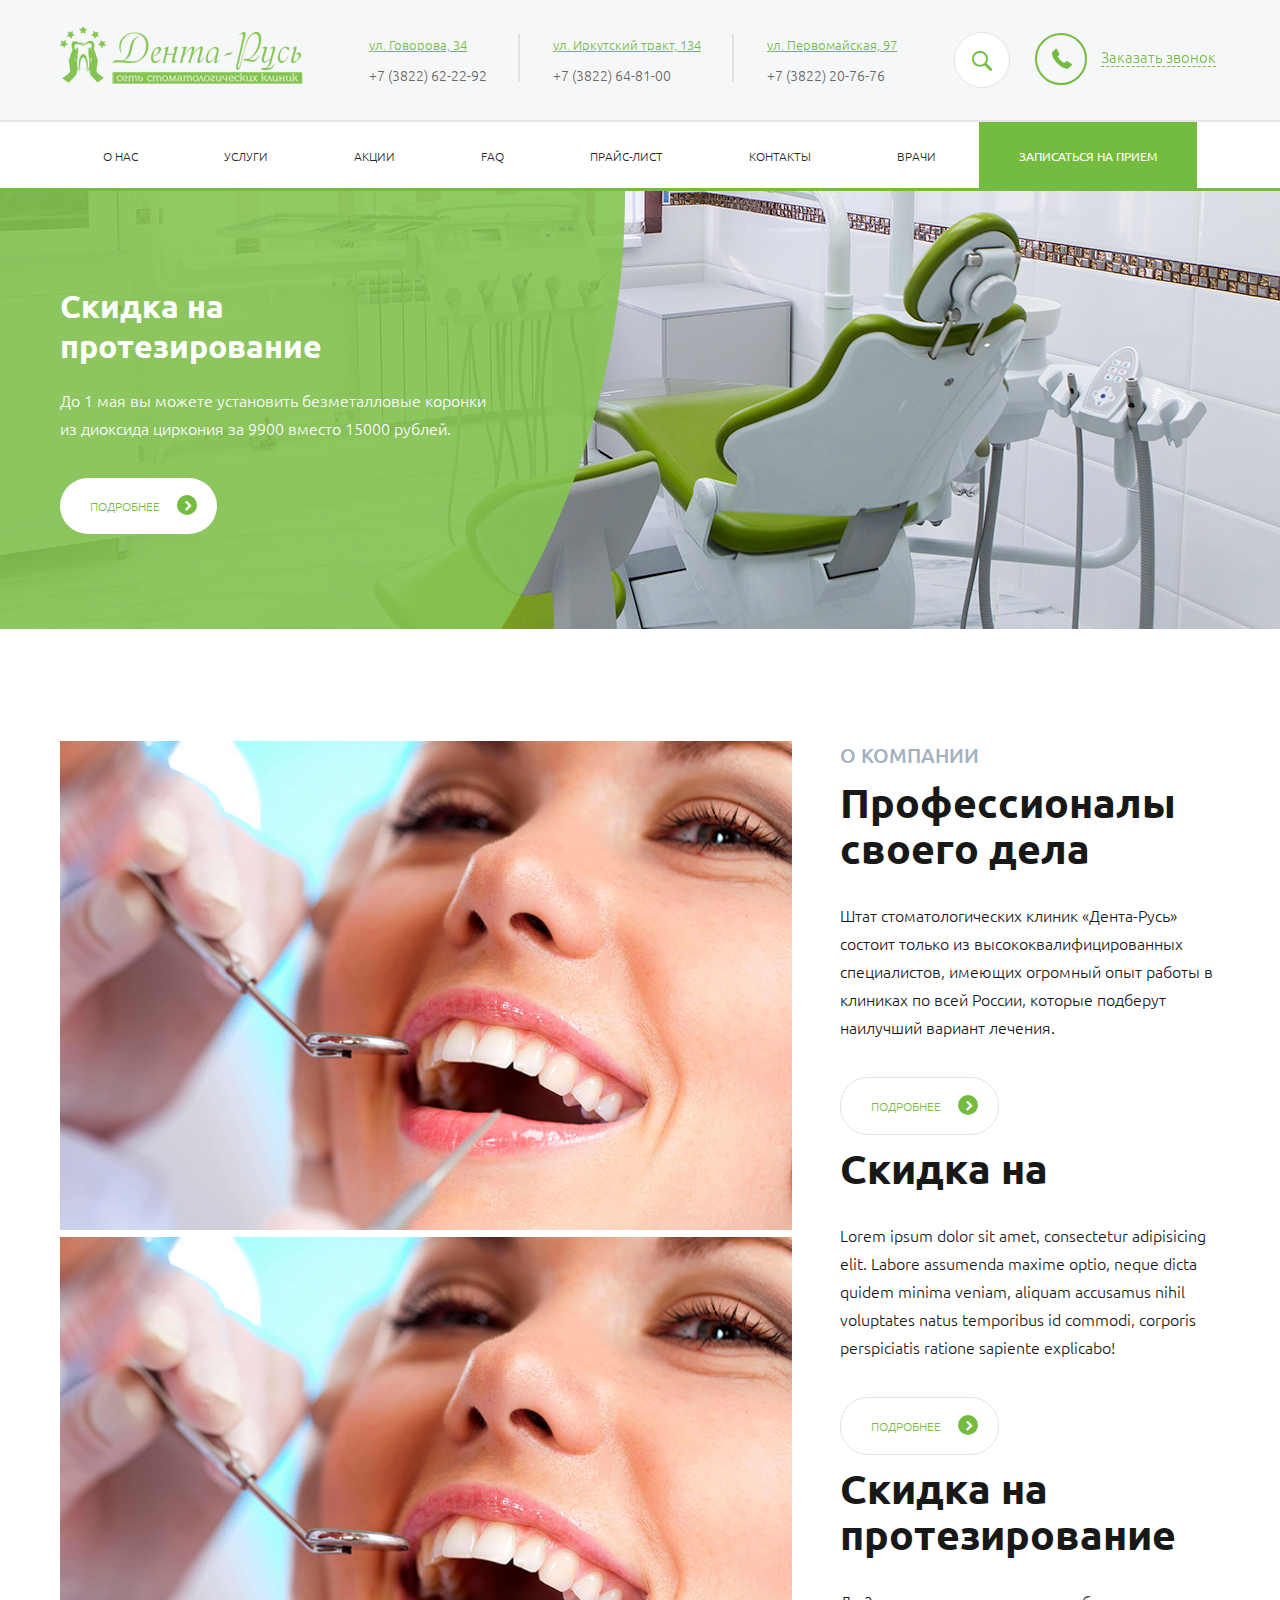
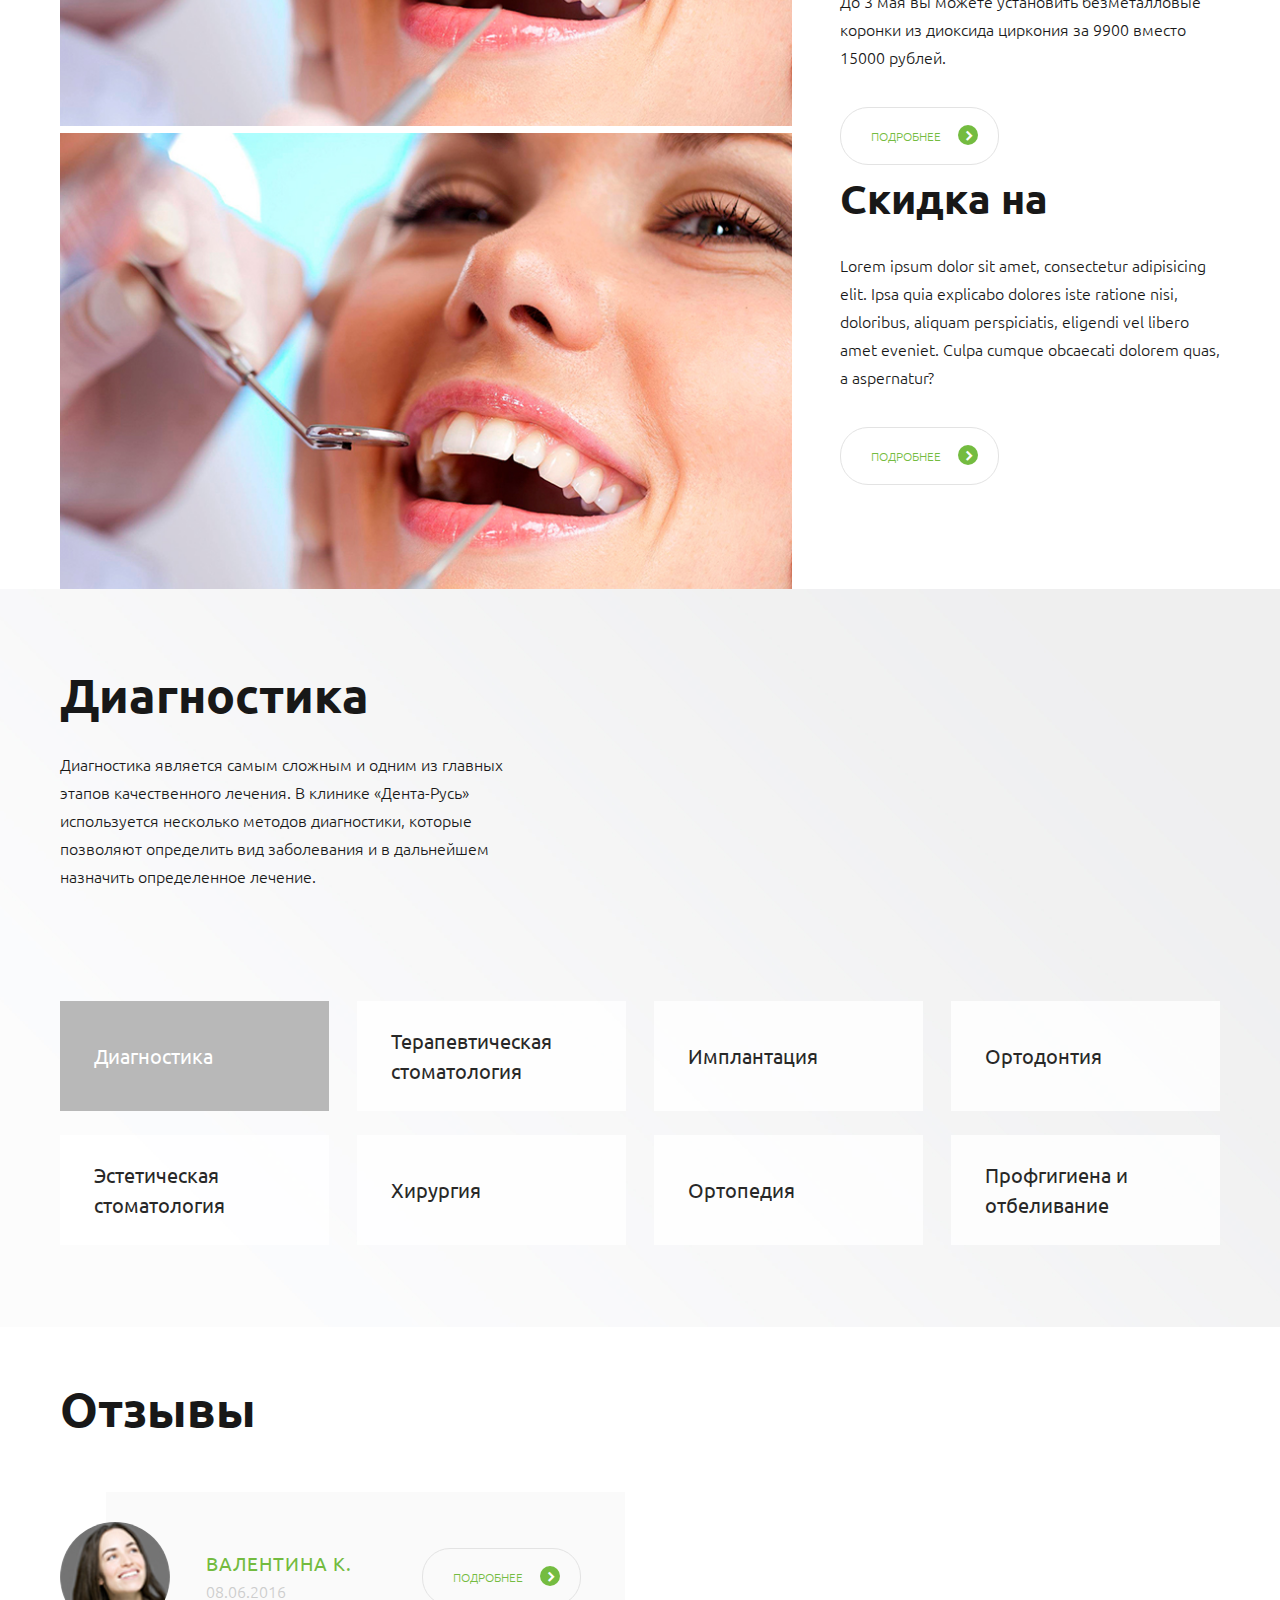
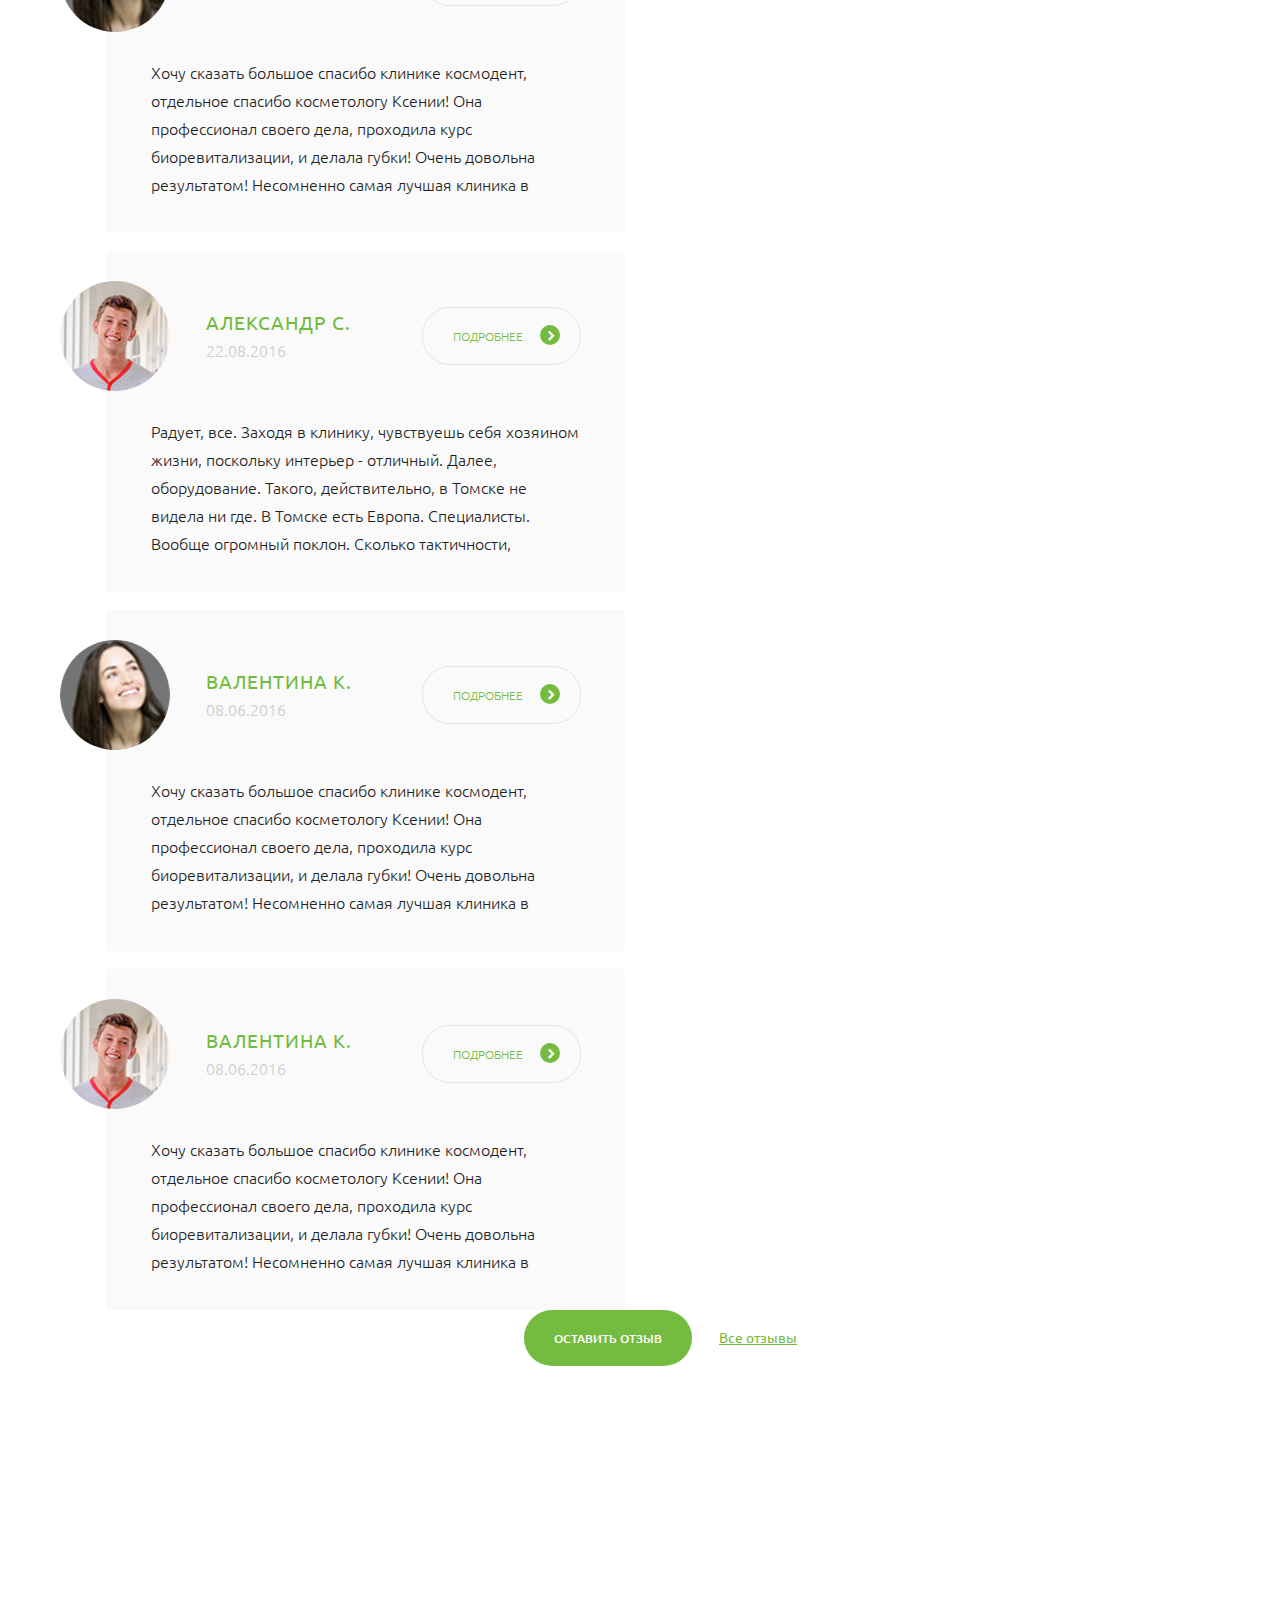
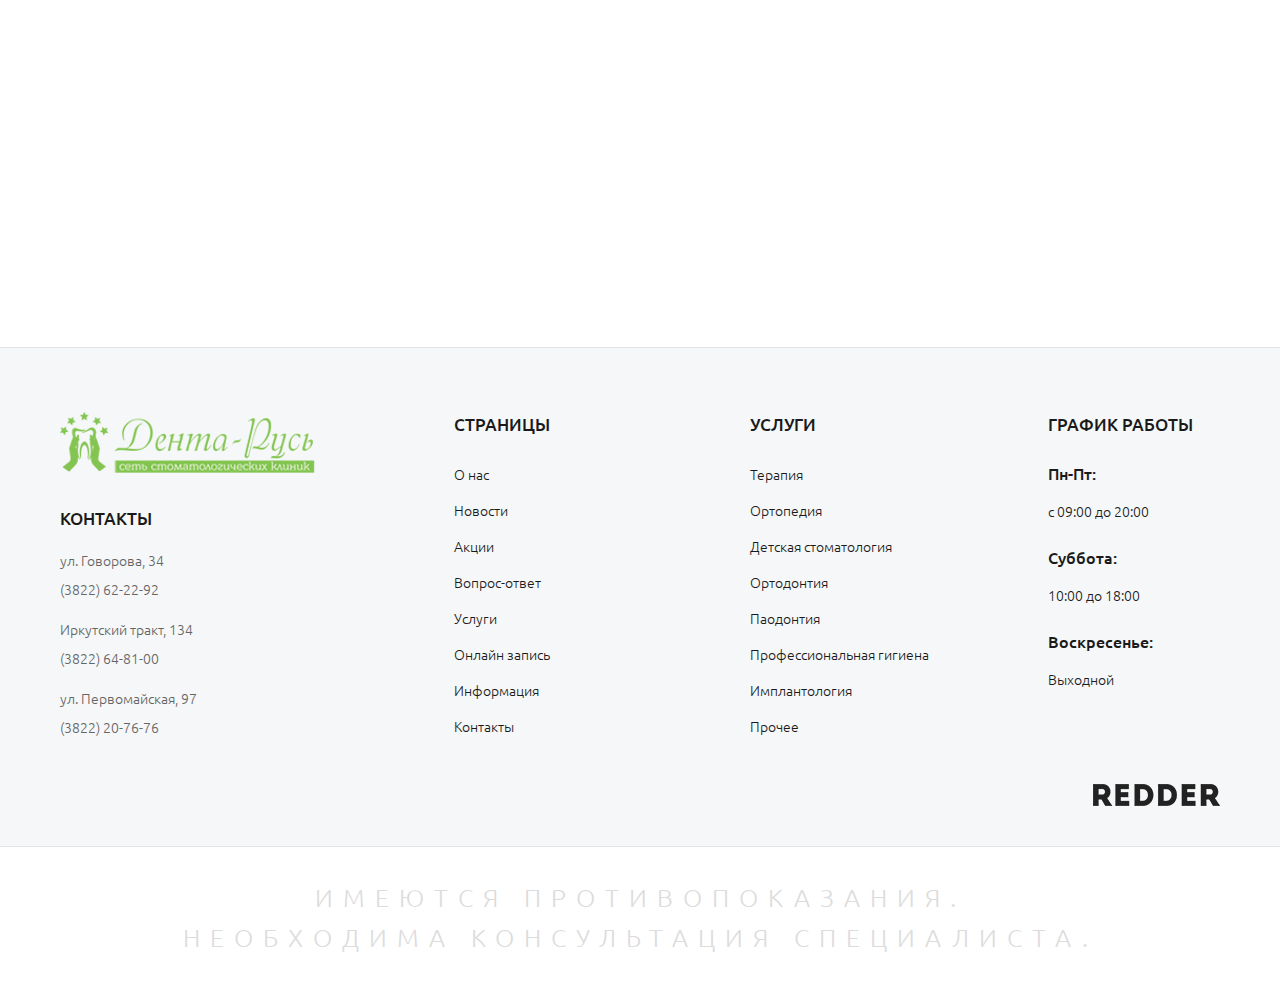
==== index.html @ 9e9bf615 "15. СРОЧНО нужно сделать на мобиле на главной услуги как на странице с услугами на мобиле. 16. В усл" ====
<!DOCTYPE html>
<html>
<head>
	<title></title>
	<meta name="keywords" content=''>
	<meta name="servicesiption" content=''>
	<meta name="format-detection" content="telephone=no">

	<meta name="format-detection" content="telephone=no">

	<meta http-equiv="Content-Type" content="text/html; charset=utf-8">
	<meta name="viewport" content="width=device-width,minimum-scale=1,maximum-scale=1">
	<link rel="stylesheet" href="css/reset.css" type="text/css">
	<link rel="stylesheet" href="css/jquery-ui.css">
	<link rel="stylesheet" href="css/jquery.fancybox.min.css" type="text/css">
	<link rel="stylesheet" href="css/slick.css" type="text/css">
	<link rel="stylesheet" href="css/KitAnimate.css" type="text/css">
	<link rel="stylesheet" href="css/layout.css" type="text/css">
	<link rel="icon" type="image/vnd.microsoft.icon" href="favicon.ico">

	<link rel="stylesheet" media="screen and (min-width: 769px) and (max-width: 1240px)" href="css/layout-tablet.css" />
	<link rel="stylesheet" media="screen and (min-width: 240px) and (max-width: 768px)" href="css/layout-mobile.css" />
	

	<meta name="viewport" content="width=device-width, initial-scale=1">

	<script type="text/javascript" src="js/jquery-3.2.1.min.js"></script>
	<script type="text/javascript" src="js/jquery.fancybox.min.js"></script>
	<script type="text/javascript" src="http://maps.google.com/maps/api/js?key=AIzaSyD6Sy5r7sWQAelSn-4mu2JtVptFkEQ03YI"></script>
	<script type="text/javascript" src="js/TweenMax.min.js"></script>
	<script type="text/javascript" src="js/slick.min.js"></script>
	<script type="text/javascript" src="js/swipe.js"></script>
	<script type="text/javascript" src="js/jquery.maskedinput.min.js"></script>
	<script type="text/javascript" src="js/jquery.validate.min.js"></script>
	<script type="text/javascript" src="js/KitProgress.js"></script>
	<script type="text/javascript" src="js/KitAnimate.js"></script>
	<script type="text/javascript" src="js/device.js"></script>
	<script type="text/javascript" src="js/KitSend.js"></script>
	<script type="text/javascript" src="js/main.js"></script>
	<script type="text/javascript" src="js/jquery-ui.js"></script>
	<script type="text/javascript" src="js/classie.js"></script>
	<script type="text/javascript" src="js/selectFx.js"></script>

</head>
<body>

<!-- 	<ul class="ps-lines">
		<li class="v" style="margin-left:-580px"></li>
		<li class="v" style="margin-left:580px"></li>
		<li class="v" ></li>
	</ul> -->
	<nav class="mobile-menu mobile" id="menu" >
		<div class="b-block clearfix">
			<h2>Меню</h2>					
			<ul class="mobile-menu-ul">
				<li>
					<a href="#">О нас</a>
					<ul class="header_dropdown_menu">
						<li><a href="#">Clinics</a></li>
						<li><a href="#">Projects Projects </a></li>
						<li><a href="#">Plans</a></li>								
					</ul>
				</li>
				<li>
					<a href="services.html">Услуги</a>						
				</li>
				<li>
					<a href="#">Акции</a>
				</li>
				<li>
					<a href="#">FAQ</a>
				</li>
				<li>
					<a href="#">Прайс-лист</a>
				</li>
				<li>
					<a href="#">Контакты</a>
				</li>
				<li>
					<a href="doctors.html">Врачи</a>
				</li>
			</ul>
			<h2>Адреса</h2>	
			<ul class="filials left">
				<li class="filial-addr left">
					<a href="#">ул. Говорова, 34</a>
					<p>+7 (3822) 62-22-92</p>									
				</li>
				<li class="filial-addr left">
					<a href="#">ул. Иркутский тракт, 134</a>
					<p>+7 (3822) 64-81-00</p>									
				</li>					
				<li class="filial-addr left">
					<a href="#">ул. Первомайская, 97</a>
					<p>+7 (3822) 20-76-76</p>									
				</li>							
			</ul>	
		</div>					
	</nav>
	<div id="panel" class="panel">
	<div class="background-block"></div>
	<div class="b b-head clearfix">
		<div class="b-wide-block clearfix">
			<div class="header">
				<div class="b-block clearfix">
					<a href="#">
						<div class="logo left"></div>
					</a>
					<ul class="filials left">
						<li class="filial-addr left">
							<a href="#">ул. Говорова, 34</a>
							<p>+7 (3822) 62-22-92</p>									
						</li>
						<li class="filial-addr left">
							<a href="#">ул. Иркутский тракт, 134</a>
							<p>+7 (3822) 64-81-00</p>									
						</li>					
						<li class="filial-addr left">
							<a href="#">ул. Первомайская, 97</a>
							<p>+7 (3822) 20-76-76</p>									
						</li>							
					</ul>	
					<div class="search">
						<div class="open right">
							<div class="icon-search right"></div>
							<form action="#" class="left">
								<input type="text" placeholder="Поиск по сайту" class="search-text left">
								<input type="submit" value="" class="search-button right">
							</form>
						</div>						
					</div>
					<div class="search-mobile">
						<a class="search-mobile-link" href="search.html"></a>
					</div>					
					<div class="callback right">
						<a data-morphing class="btn" data-src="#b-popup-3" href="javascript:;">
							<div class="callback-btn">
								<div class="icon-callback"></div>						
							</div>
							<p>Заказать звонок</p>
						</a>
					</div>
				</div>
			</div>
			<div class="main-menu">
				<div class="b-block clearfix">
					<div class="mobile-menu-button toggle-button left" ><span>Меню</span></div>
					<ul>
						<li>
							<a href="#">О нас</a>
							<ul class="header_dropdown_menu">
								<li><a href="#">Clinics</a></li>
								<li><a href="#">Projects Projects Projects</a></li>
								<li><a href="#">Plans</a></li>								
							</ul>
						</li>
						<li>
							<a href="services.html">Услуги</a>
							<ul class="header_dropdown_menu">
								<li>
									<a href="#">Услуги</a>
								</li>
								<li>
									<a href="#">Акции</a>
								</li>
								<li>
									<a href="#">FAQ</a>
								</li>
								<li>
									<a href="#">Прайс-лист</a>
								</li>
								<li>
									<a href="#">Контакты</a>
								</li>
								<li>
									<a href="#">Врачи</a>
								</li>								
							</ul>							
						</li>
						<li>
							<a href="#">Акции</a>
						</li>
						<li>
							<a href="#">FAQ</a>
						</li>
						<li>
							<a href="#">Прайс-лист</a>
						</li>
						<li>
							<a href="#">Контакты</a>
						</li>
						<li>
							<a href="doctors.html">Врачи</a>
						</li>
					</ul>
					<div class="zapis-na-priem left">
						<a data-morphing class="btn" data-src="#b-popup-2" href="javascript:;">Записаться на прием</a>
					</div>
				</div>					
			</div>							
		</div>
	</div>
	<div class="main-content clearfix">
		<div class="major-slider">
			<div class="b-wide-block">
				<div class="back-slider">
					<div class="back-slide" style="background-image: url('./i/slide-01.jpg');">
					</div>
					<div class="back-slide" style="background-image: url('./i/slide-01.jpg');">
					</div>
					<div class="back-slide" style="background-image: url('./i/slide-01.jpg');">
					</div>
					<div class="back-slide" style="background-image: url('./i/slide-01.jpg');">
					</div>					
				</div>
				<div class="green-circle"></div>
				<div class="front-slider">
					<div class="front-slider-align">
						<div class="front-slide">
							<h2>Скидка на протезирование</h2>
							<p>До 1 мая вы можете установить безметалловые коронки из диоксида циркония за 9900 вместо 15000 рублей.
							</p>
								<a class="b-btn" href="#">подробнее <div class="arrow"></div></a>
						</div>							
					</div>
					<div class="front-slider-align">
						<div class="front-slide">
							<h2>Скидка на</h2>
							<p>Lorem ipsum dolor sit amet, consectetur adipisicing elit. Labore assumenda maxime optio, neque dicta quidem minima veniam, aliquam accusamus nihil voluptates natus temporibus id commodi, corporis perspiciatis ratione sapiente explicabo!
							</p>
							<a class="b-btn" href="#">подробнее <div class="arrow"></div></a>
						</div>
					</div>
					<div class="front-slider-align">
						<div class="front-slide">
							<h2>Скидка на протезирование</h2>
							<p>До 3 мая вы можете установить безметалловые коронки из диоксида циркония за 9900 вместо 15000 рублей.
							</p>
							<a class="b-btn" href="#">подробнее <div class="arrow"></div></a>
						</div>
					</div>
					<div class="front-slider-align">
						<div class="front-slide">
							<h2>Скидка на</h2>
							<p>Lorem ipsum dolor sit amet, consectetur adipisicing elit. Ipsa quia explicabo dolores iste ratione nisi, doloribus, aliquam perspiciatis, eligendi vel libero amet eveniet. Culpa cumque obcaecati dolorem quas, a aspernatur?
							</p>
							<a class="b-btn" href="#">подробнее <div class="arrow"></div></a>
						</div>
					</div>
				</div>
				<div class="slider-btns"></div>
			</div>			
		</div>
		<div class="about-company clearfix">
			<div class="b-wide-block">
				<div class="b-block clearfix">
					<div class="about-align-cont clearfix">
						<div class="left-slider left">
							<div class="left-slide" >
								<img src="./i/about-slide-01.jpg" alt="">
							</div>
							<div class="left-slide">
								<img src="./i/about-slide-01.jpg" alt="">
							</div>
							<div class="left-slide">
								<img src="./i/about-slide-01.jpg" alt="">
							</div>
							<div class="left-slide">
								<img src="./i/about-slide-01.jpg" alt="">
							</div>
						</div>
						<div class="about-right-slider-header">о компании</div>
						<div class="right-slider left">
							<div class="about-text-slide">
								<div class="about-slide">
									<h2>Профессионалы своего дела</h2>
									<p>Штат стоматологических клиник «Дента-Русь» состоит только из высококвалифицированных специалистов, имеющих огромный опыт работы в клиниках по всей России, которые подберут наилучший вариант лечения.
									</p>
									<a class="b-btn" href="#">подробнее <div class="arrow"></div></a>
								</div>							
							</div>
							<div class="about-text-slide">
								<div class="about-slide">
									<h2>Скидка на</h2>
									<p>Lorem ipsum dolor sit amet, consectetur adipisicing elit. Labore assumenda maxime optio, neque dicta quidem minima veniam, aliquam accusamus nihil voluptates natus temporibus id commodi, corporis perspiciatis ratione sapiente explicabo!
									</p>
									<a class="b-btn" href="#">подробнее <div class="arrow"></div></a>
								</div>
							</div>
							<div class="about-text-slide">
								<div class="about-slide">
									<h2>Скидка на протезирование</h2>
									<p>До 3 мая вы можете установить безметалловые коронки из диоксида циркония за 9900 вместо 15000 рублей.
									</p>
									<a class="b-btn" href="#">подробнее <div class="arrow"></div></a>
								</div>
							</div>
							<div class="about-text-slide">
								<div class="about-slide">
									<h2>Скидка на</h2>
									<p>Lorem ipsum dolor sit amet, consectetur adipisicing elit. Ipsa quia explicabo dolores iste ratione nisi, doloribus, aliquam perspiciatis, eligendi vel libero amet eveniet. Culpa cumque obcaecati dolorem quas, a aspernatur?
									</p>
									<a class="b-btn" href="#">подробнее <div class="arrow"></div></a>
								</div>
							</div>
						</div>	
					</div>				
				</div>
			</div>
		</div>
		<div class="services clearfix">
			<div class="b-wide-block">
				<div class="b-block clearfix">
					<div class="mobile">
						<h2>Услуги</h2>
						<div class="p_services_mobile_menu" id="accordion">
							<h3  class="icon-diagnostic"><span>Диагностика</span></h3>
							<div>
								<a href="#">Лечение кариеса</a>
								<a href="#">Лечение зубов без бормашины</a>
								<a href="#">Лечение корневых каналов зубов</a>
								<a href="#">Лечение зубов под микроскопом</a>
								<a href="#">Лечение пульпита</a>
								<a href="#">Лечение десен</a>
								<a href="#">Лечение кариеса методом ICON</a>							
							</div>
							<h3  class="icon-orthopedic"><span>ортопедия</span></h3>
							<div>
								<a href="#">Лечение кариеса</a>
								<a href="#">Лечение зубов без бормашины</a>
								<a href="#">Лечение корневых каналов зубов</a>
								<a href="#">Лечение зубов под микроскопом</a>
								<a href="#">Лечение пульпита</a>
								<a href="#">Лечение десен</a>
								<a href="#">Лечение кариеса методом ICON</a>							
							</div>						
							<h3  class="icon-orthodontic"><span>Ортодонтия</span></h3>
							<div>
								<a href="#">Лечение кариеса</a>
								<a href="#">Лечение зубов без бормашины</a>
								<a href="#">Лечение корневых каналов зубов</a>
								<a href="#">Лечение зубов под микроскопом</a>
								<a href="#">Лечение пульпита</a>
								<a href="#">Лечение десен</a>
								<a href="#">Лечение кариеса методом ICON</a>							
							</div>						
							<h3  class="icon-profgigiena"><span>Профгигиена и отбеливание</span></h3>
							<div>
								<a href="#">Лечение кариеса</a>
								<a href="#">Лечение зубов без бормашины</a>
								<a href="#">Лечение корневых каналов зубов</a>
								<a href="#">Лечение зубов под микроскопом</a>
								<a href="#">Лечение пульпита</a>
								<a href="#">Лечение десен</a>
								<a href="#">Лечение кариеса методом ICON</a>							
							</div>						
							<h3  class="icon-terapevt"><span>Терапевтическая стоматология</span></h3>
							<div>
								<a href="#">Лечение кариеса</a>
								<a href="#">Лечение зубов без бормашины</a>
								<a href="#">Лечение корневых каналов зубов</a>
								<a href="#">Лечение зубов под микроскопом</a>
								<a href="#">Лечение пульпита</a>
								<a href="#">Лечение десен</a>
								<a href="#">Лечение кариеса методом ICON</a>							
							</div>						
							<h3  class="icon-estetic"><span>Эстетическая стоматология</span></h3>
							<div>
								<a href="#">Лечение кариеса</a>
								<a href="#">Лечение зубов без бормашины</a>
								<a href="#">Лечение корневых каналов зубов</a>
								<a href="#">Лечение зубов под микроскопом</a>
								<a href="#">Лечение пульпита</a>
								<a href="#">Лечение десен</a>
								<a href="#">Лечение кариеса методом ICON</a>							
							</div>						
							<h3  class="icon-surgery"><span>хирургия и имплантация</span></h3>
							<div>
								<a href="#">Лечение кариеса</a>
								<a href="#">Лечение зубов без бормашины</a>
								<a href="#">Лечение корневых каналов зубов</a>
								<a href="#">Лечение зубов под микроскопом</a>
								<a href="#">Лечение пульпита</a>
								<a href="#">Лечение десен</a>
								<a href="#">Лечение кариеса методом ICON</a>							
							</div>						
							<h3  class="icon-childrens"><span>детская стоматология</span></h3>
							<div>
								<a href="#">Лечение кариеса</a>
								<a href="#">Лечение зубов без бормашины</a>
								<a href="#">Лечение корневых каналов зубов</a>
								<a href="#">Лечение зубов под микроскопом</a>
								<a href="#">Лечение пульпита</a>
								<a href="#">Лечение десен</a>
								<a href="#">Лечение кариеса методом ICON</a>							
							</div>						
						</div>							
					</div>				
					<div class="services-texts notmobile">
						<div data-id="1" class="services-text-container show">
							<div class="services-text">
								<h3>Диагностика</h3>
								<p>Диагностика является самым сложным и одним из главных этапов качественного лечения. В клинике «Дента-Русь» используется несколько методов диагностики, которые позволяют определить вид заболевания и в дальнейшем назначить определенное лечение.</p>
							</div>
						</div>
						<div data-id="2" class="services-text-container">
							<div class="services-text">
								<h3>Терапевт</h3>
								<p>ся несколько методов диаг</p>
							</div>
						</div>
						<div data-id="3" class="services-text-container">
							<div class="services-text">
								<h3>Импланта</h3>
								<p></p>
							</div>
						</div>
						<div data-id="4" class="services-text-container">
							<div class="services-text">
								<h3>Ортодонт</h3>
								<p></p>
							</div>
						</div>
						<div data-id="5" class="services-text-container">
							<div class="services-text">
								<h3>Эстетиче</h3>
								<p></p>
							</div>
						</div>
						<div data-id="6" class="services-text-container">
							<div class="services-text">
								<h3>Хирургия</h3>
								<p></p>
							</div>
						</div>
						<div data-id="7" class="services-text-container">
							<div class="services-text">
								<h3>Ортопеди</h3>
								<p></p>
							</div>
						</div>
						<div data-id="8" class="services-text-container">
							<div class="services-text">
								<h3>Профгиги</h3>
								<p></p>
							</div>
						</div>
					</div>
					<div class="services-images notmobile">
						<div  data-id="1" class="services-image img_diagnostika show">
						</div>
						<div  data-id="2" class="services-image img_terapevt-stom">
						</div>
						<div  data-id="3" class="services-image img_implantation">
						</div>
						<div  data-id="4" class="services-image img_ortodontiya">
						</div>
						<div  data-id="5" class="services-image img_estetic-stom">
						</div>
						<div  data-id="6" class="services-image img_hirurgiya">
						</div>
						<div  data-id="7" class="services-image img_ortopedia">
						</div>
						<div  data-id="8" class="services-image img_gigiena">
						</div>
					</div>
					<div id="services_menu" class="services-menu notmobile">
						<ul >
							<li><button data-id="1" class="active">Диагностика</button></li>
							<li><button  data-id="2">Терапевтическая стоматология</button></li>
							<li><button  data-id="3">Имплантация</button></li>
							<li><button  data-id="4">Ортодонтия</button></li>
							<li><button  data-id="5">Эстетическая стоматология</button></li>
							<li><button  data-id="6">Хирургия</button></li>
							<li><button  data-id="7">Ортопедия</button></li>
							<li><button  data-id="8">Профгигиена и отбеливание</button></li>
						</ul>
					</div>
				</div>
			</div>
		</div>
		<div class="reviews clearfix">
			<div class="b-wide-block">
				<div class="b-block">
					<div class="reviews-header">
						<h4>Отзывы</h4>
					</div>
					<div class="review-slide-block">
						<div class="review-single left">
							<div class="review-single-head">
								<div class="review-single-phot left" style="background-image: url('./i/review-phot-01.jpg');"></div>
								<div class="review-single-name">
									<h5>Валентина К.</h5>
									<p>08.06.2016</p>
								</div>
								<div class="review-btn notmobile"><a class="b-btn" data-fancybox data-src="#review-single-popup-1" href="javascript:;">подробнее <div class="arrow"></div></a></div>
							</div>
							<div class="review-single-text clear">
								<p>Хочу сказать большое спасибо клинике космодент, отдельное спасибо косметологу Ксении! Она профессионал своего дела, проходила курс биоревитализации, и делала губки! Очень довольна результатом! Несомненно самая лучшая клиника в Томске, теперь я ваш постоянный клиент!Хочу сказать большое спасибо клинике космодент, отдельное спасибо косметологу Ксении! Она профессионал своего дела, проходила курс биоревитализации, и делала губки! Очень довольна результатом! Несомненно самая лучшая клиника в Томске, теперь я ваш постоянный клиент!</p>
								<div class="mobile"><a class="review-more-mobile" data-fancybox data-src="#review-single-popup-1" href="javascript:;">Подробнее...</a></div>								
							</div>
							<div class="review-single-full " style="display: none;" id="review-single-popup-1">
								<div class="review-single-head">
									<div class="review-single-phot left" style="background-image: url('./i/review-phot-01.jpg');"></div>
									<div class="review-single-name left">
										<h5>Валентина К.</h5>
										<p>08.06.2016</p>
									</div>
								</div>
								<div class="review-single-text clear">
									<p>Хочу сказать большое спасибо клинике космодент, отдельное спасибо косметологу Ксении! Она профессионал своего дела, проходила курс биоревитализации, и делала губки! Очень довольна результатом! Несомненно самая лучшая клиника в Томске, теперь я ваш постоянный клиент!Хочу сказать большое спасибо клинике космодент, отдельное спасибо косметологу Ксении! Она профессионал своего дела, проходила курс биоревитализации, и делала губки! Очень довольна результатом! Несомненно самая лучшая клиника в Томске, теперь я ваш постоянный клиент!Хочу сказать большое спасибо клинике космодент, отдельное спасибо косметологу Ксении! Она профессионал своего дела, проходила курс биоревитализации, и делала губки! Очень довольна результатом! Несомненно самая лучшая клиника в Томске, теперь я ваш постоянный клиент!</p>
								</div>
							</div>							
						</div>
						<div class="review-single left">
							<div class="review-single-head">
								<div class="review-single-phot left" style="background-image: url('./i/review-phot-02.jpg');"></div>
								<div class="review-single-name">
									<h5>александр с.</h5>
									<p>22.08.2016</p>
								</div>
								<div class="review-btn notmobile"><a class="b-btn" data-fancybox data-src="#review-single-popup-2" href="javascript:;">подробнее <div class="arrow"></div></a></div>
							</div>
							<div class="review-single-text clear">
								<p>Радует, все. Заходя в клинику, чувствуешь себя хозяином жизни, поскольку интерьер - отличный. Далее, оборудование. Такого, действительно, в Томске не видела ни где. В Томске есть Европа. Специалисты. Вообще огромный поклон. Сколько тактичности, вежливости и терпения. </p>
								<div class="mobile"><a class="review-more-mobile" data-fancybox data-src="#review-single-popup-2" href="javascript:;">Подробнее...</a></div>
							</div>
							<div class="review-single-full " style="display: none;" id="review-single-popup-2">
								<div class="review-single-head">
									<div class="review-single-phot left" style="background-image: url('./i/review-phot-02.jpg');"></div>
									<div class="review-single-name left">
										<h5>александр К.</h5>
										<p>22.08.2016</p>
									</div>
								</div>
								<div class="review-single-text clear">
									<p>Радует, все. Заходя в клинику, чувствуешь себя хозяином жизни, поскольку интерьер - отличный. Далее, оборудование. Такого, действительно, в Томске не видела ни где. В Томске есть Европа. Специалисты. Вообще огромный поклон. Сколько тактичности, вежливости и терпения.Радует, все. Заходя в клинику, чувствуешь себя хозяином жизни, поскольку интерьер - отличный. Далее, оборудование. Такого, действительно, в Томске не видела ни где. В Томске есть Европа. Специалисты. Вообще огромный поклон. Сколько тактичности, вежливости и терпения.</p>
								</div>
							</div>								
						</div>
						<div class="review-single left">
							<div class="review-single-head">
								<div class="review-single-phot left" style="background-image: url('./i/review-phot-01.jpg');"></div>
								<div class="review-single-name">
									<h5>Валентина К.</h5>
									<p>08.06.2016</p>
								</div>
								<div class="review-btn notmobile"><a class="b-btn" data-fancybox data-src="#review-single-popup-3" href="javascript:;">подробнее <div class="arrow"></div></a></div>
							</div>
							<div class="review-single-text clear">
								<p>Хочу сказать большое спасибо клинике космодент, отдельное спасибо косметологу Ксении! Она профессионал своего дела, проходила курс биоревитализации, и делала губки! Очень довольна результатом! Несомненно самая лучшая клиника в Томске, теперь я ваш постоянный клиент!</p>
								<div class="mobile"><a class="review-more-mobile" data-fancybox data-src="#review-single-popup-3" href="javascript:;">Подробнее...</a></div>
							</div>
							<div class="review-single-full " style="display: none;" id="review-single-popup-3">
								<div class="review-single-head">
									<div class="review-single-phot left" style="background-image: url('./i/review-phot-01.jpg');"></div>
									<div class="review-single-name left">
										<h5>Валентина К.</h5>
										<p>08.06.2016</p>
									</div>
								</div>
								<div class="review-single-text clear">
									<p>Хочу сказать большое спасибо клинике космодент, отдельное спасибо косметологу Ксении! Она профессионал своего дела, проходила курс биоревитализации, и делала губки! Очень довольна результатом! Несомненно самая лучшая клиника в Томске, теперь я ваш постоянный клиент!Хочу сказать большое спасибо клинике космодент, отдельное спасибо косметологу Ксении! Она профессионал своего дела, проходила курс биоревитализации, и делала губки! Очень довольна результатом! Несомненно самая лучшая клиника в Томске, теперь я ваш постоянный клиент!Хочу сказать большое спасибо клинике космодент, отдельное спасибо косметологу Ксении! Она профессионал своего дела, проходила курс биоревитализации, и делала губки! Очень довольна результатом! Несомненно самая лучшая клиника в Томске, теперь я ваш постоянный клиент!</p>
								</div>
							</div>								
						</div>
						<div class="review-single left">
							<div class="review-single-head">
								<div class="review-single-phot left" style="background-image: url('./i/review-phot-02.jpg');"></div>
								<div class="review-single-name">
									<h5>Валентина К.</h5>
									<p>08.06.2016</p>
								</div>
								<div class="review-btn notmobile"><a class="b-btn" data-fancybox data-src="#review-single-popup-4" href="javascript:;">подробнее <div class="arrow"></div></a></div>
							</div>
							<div class="review-single-text clear">
								<p>Хочу сказать большое спасибо клинике космодент, отдельное спасибо косметологу Ксении! Она профессионал своего дела, проходила курс биоревитализации, и делала губки! Очень довольна результатом! Несомненно самая лучшая клиника в Томске, теперь я ваш постоянный клиент!</p>
								<div class="mobile"><a class="review-more-mobile" data-fancybox data-src="#review-single-popup-4" href="javascript:;">Подробнее...</a></div>
							</div>
							<div class="review-single-full " style="display: none;" id="review-single-popup-4">
								<div class="review-single-head">
									<div class="review-single-phot left" style="background-image: url('./i/review-phot-01.jpg');"></div>
									<div class="review-single-name left">
										<h5>Валентина dК.</h5>
										<p>08.06.2016</p>
									</div>
								</div>
								<div class="review-single-text clear">
									<p>Хочу сказать большое спасибо клинике космодент, отдельное спасибо косметологу Ксении! Она профессионал своего дела, проходила курс биоревитализации, и делала губки! Очень довольна результатом! Несомненно самая лучшая клиника в Томске, теперь я ваш постоянный клиент!Хочу сказать большое спасибо клинике космодент, отдельное спасибо косметологу Ксении! Она профессионал своего дела, проходила курс биоревитализации, и делала губки! Очень довольна результатом! Несомненно самая лучшая клиника в Томске, теперь я ваш постоянный клиент!Хочу сказать большое спасибо клинике космодент, отдельное спасибо косметологу Ксении! Она профессионал своего дела, проходила курс биоревитализации, и делала губки! Очень довольна результатом! Несомненно самая лучшая клиника в Томске, теперь я ваш постоянный клиент!</p>
								</div>
							</div>								
						</div>												
					</div>
					<div class="review-more">
						<div class="review-more-cont">
							<div class="review-reply">
								<a href="#" class="b-btn">оставить отзыв</a>
							</div>
							<div class="review-all">
								<a href="#">Все отзывы</a>
							</div>
						</div>
					</div>
				</div>
			</div>
		</div>
		<div class="map clearfix">
			<div class="b-wide-block">
				<div class="map-block" id="map_canvas"></div>
				<div class="map-cont gov hide">
					<div class="map-cont-head">
						<H5>Дента-Русь</H5>
						<p>на Говорова</p>
					</div>
					<div class="map-cont-body">
						<div class="map-cont-addr left">
							<h5>Контакты</h5>
							<ul>
								<li>
									<p>Томск, ул. Говорова, 34</p>
								</li>
								<li>
									<p>(3822) 62-22-92</p>
								</li>
								<li>
									<p>info-gov@dentarus.ru</p>
								</li>
							</ul>
						</div>
						<div class="map-cont-shedule notmobile left">
							<ul>
								<h5>График работы</h5>
								<li>
									<h6>Пн-Пт:</h6>
									<p>с 09:00 до 20:00</p>
								</li>
								<li>
									<h6>Суббота:</h6>
									<p>10:00 до 18:00</p>
								</li>
								<li>
									<h6>Воскресенье:</h6>
									<p>Выходной</p>
								</li>
							</ul>
						</div>
					</div>

					<div href="#" class="map-cont-close"></div>
				</div>
				<div class="map-cont irk hide">
					<div class="map-cont-head">
						<H5>Дента-Русь</H5>
						<p>на Иркутском</p>
					</div>
					<div class="map-cont-body">
						<div class="map-cont-addr left">
							<h5>Контакты</h5>
							<ul>
								<li>
									<p>Томск, Иркутский тракт, 134</p>
								</li>
								<li>
									<p>(3822) 64-81-00</p>
								</li>
								<li>
									<p>info-gov@dentarus.ru</p>
								</li>
							</ul>
						</div>
						<div class="map-cont-shedule notmobile left">
							<ul>
								<h5>График работы</h5>
								<li>
									<h6>Пн-Пт:</h6>
									<p>с 09:00 до 20:00</p>
								</li>
								<li>
									<h6>Суббота:</h6>
									<p>10:00 до 18:00</p>
								</li>
								<li>
									<h6>Воскресенье:</h6>
									<p>Выходной</p>
								</li>
							</ul>
						</div>
					</div>
					
					<div href="#" class="map-cont-close"></div>
				</div>
				<div class="map-cont  perv hide">
					<div class="map-cont-head">
						<H5>Дента-Русь</H5>
						<p>на Первомайской</p>
					</div>
					<div class="map-cont-body">
						<div class="map-cont-addr left">
							<h5>Контакты</h5>
							<ul>
								<li>
									<p>Томск, ул. Первомайская, 97</p>
								</li>
								<li>
									<p>(3822) 20-76-76</p>
								</li>
								<li>
									<p>info-gov@dentarus.ru</p>
								</li>
							</ul>
						</div>
						<div class="map-cont-shedule notmobile left">
							<ul>
								<h5>График работы</h5>
								<li>
									<h6>Пн-Пт:</h6>
									<p>с 09:00 до 20:00</p>
								</li>
								<li>
									<h6>Суббота:</h6>
									<p>10:00 до 18:00</p>
								</li>
								<li>
									<h6>Воскресенье:</h6>
									<p>Выходной</p>
								</li>
							</ul>
						</div>
					</div>
					
					<div href="#" class="map-cont-close"></div>
				</div>								
			</div>
		</div>
	</div>
	<div class="b footer clearfix">
		<div class="footer-cont">
			<div class="b-wide-block">
				<div class="b-block clearfix">
					<div class="footer-columns clearfix">
						<div class="footer-logconts left">
							<div class="footer-logo">
								<a href="#">
									<div class="footer-logo-img left"></div>
								</a>
							</div>
							<div class="footer-contacts">
								<h4>Контакты</h4>
								<ul>
									<li>
										<p>ул. Говорова, 34</p>
										<p>(3822) 62-22-92</p>
									</li>
									<li>
										<p>Иркутский тракт, 134</p>
										<p>(3822) 64-81-00</p>
									</li>
									<li>
										<p>ул. Первомайская, 97</p>
										<p>(3822) 20-76-76</p>
									</li>
								</ul>
							</div>
						</div>
						<div class="footer-pages left">
							<h4>Страницы</h4>
							<ul>
								<li><a href="">О нас</a></li>
								<li><a href="">Новости</a></li>
								<li><a href="">Акции</a></li>
								<li><a href="">Вопрос-ответ</a></li>
								<li><a href="">Услуги</a></li>
								<li><a href="">Онлайн запись</a></li>
								<li><a href="">Информация</a></li>
								<li><a href="">Контакты</a></li>
							</ul>
						</div>
						<div class="footer-services left">
							<h4>Услуги</h4>
							<ul>
								<li><a href="">Терапия</a></li>
								<li><a href="">Ортопедия</a></li>
								<li><a href="">Детская стоматология</a></li>
								<li><a href="">Ортодонтия</a></li>
								<li><a href="">Паодонтия</a></li>
								<li><a href="">Профессиональная гигиена</a></li>
								<li><a href="">Имплантология</a></li>
								<li><a href="">Прочее</a></li>
							</ul>
						</div>
						<div class="footer-shedule left">
							<ul>
								<h4>График работы</h4>
								<li>
									<h6>Пн-Пт:</h6>
									<p>с 09:00 до 20:00</p>
								</li>
								<li>
									<h6>Суббота:</h6>
									<p>10:00 до 18:00</p>
								</li>
								<li>
									<h6>Воскресенье:</h6>
									<p>Выходной</p>
								</li>
							</ul>
						</div>						
					</div>
					<div class="footer-copyright">
						<a href="#"></a>
					</div>
				</div>
			</div>
		</div>
		<div class="b-wide-block">
			<div class="footer-sub">
				<p>Имеются противопоказания.<br>Необходима консультация специалиста.</p>
			</div>
		</div>
	</div>
	</div>

	<script type="application/javascript" src="js/fastclick.js"></script>
	<script type="application/javascript" src="js/slideout.js"></script>





<!--	<div class="b b-1">
		<div class="b-block">
			<div class="b-logo-cont left">
				<div class="b-logo-text left blue">ФРАНШИЗА "ELECTROFROG"<br/>ОТ КРУПНЕЙШЕГО ЗАВОДА ЗАО "ЛИТМАШДЕТАЛЬ"</div>
			</div>
			<div class="b-date-cont right">
				<h2 class="blue">8 (800) 555 15 24</h2>
				<p class="right"><a href="#" class="b-get-callback b-orange-butt fancy" data-block='#b-popup-1'>Заказать звонок</a></p>
			</div>
		</div>
	</div>-->
	<div class="b b-2">
		<div class="b-block">
			
		</div>
	</div>
	<div class="b b-3">
		<div class="b-block">
			
		</div>
	</div>
	<div class="b b-4">
		<div class="b-block">
			
		</div>
	</div>
	<div class="b b-5">
		<div class="b-block">
			
		</div>
	</div>
	<div class="b b-6">
		<div class="b-block">
			
		</div>
	</div>
	<div class="b b-7">
		<div class="b-block">
			
		</div>
	</div>
	<div class="b b-8">
		<div class="b-block">
			
		</div>
	</div>
	<div class="b b-9">
		<div class="b-block">
			
		</div>
	</div>
	<div style="display:none;">
		<a href="#b-popup-error" class="b-error-link fancy" style="display:none;"></a>
		<div class="b-popup" id="b-popup-1">
			<h3>Оставьте заявку</h3>
			<h4>и наши специалисты<br>свяжутся с Вами в ближайшее время</h4>
			<form action="kitsend.php" method="POST" id="b-form-1" data-block="#b-popup-2">
				<div class="b-popup-form">
					<label for="name">Введите Ваше имя</label>
					<input type="text" id="name" name="name" required/>
					<label for="tel">Введите Ваш номер телефона</label>
					<input type="text" id="tel" name="phone" required/>
					<label for="tel">Введите Ваш E-mail</label>
					<input type="text" id="tel" name="email" required/>
					<input type="hidden" name="subject" value="Заказ"/>
					<input type="submit" class="ajax b-orange-butt" value="Заказать">
					<a href="#b-popup-success" class="b-thanks-link fancy" style="display:none;"></a>
				</div>
			</form>
		</div>
		<div class="b-popup b-block" id="b-popup-2">
			<h3>Запись на приём</h3>
			<form action="kitsend.php" data-afterAjax="myFunc" method="POST" id="b-form-2">
				<div class="left">
					<div class="name">
						<label for="name-2">УКАЖИТЕ ВАШЕ ФИО *</label><br>
						<input type="text" id="name-2" name="name" placeholder="Иван Иванович Иванов" required>
					</div>
					<div class="phone">
						<label for="tel-2">УКАЖИТЕ ВАШ ТЕЛЕФОН *</label><br>
						<input type="text" id="tel-2" name="phone" placeholder="+7 (___) ___-__-__" required>
					</div>
					<div class="textblock">
						<label for="sim">ЖАЛОБЫ И СИМПТОМЫ</label>
						<textarea placeholder="Сильная боль, опухла щека." id="sim" name="simptom"></textarea>
					</div>
				</div>
				<div class="right">
					<section>
						<label for="clin">ВЫБЕРИТЕ КЛИНИКУ *</label><br>
						<select class="hospital cs-select cs-skin-slide" name="clin" id="clin">
							<option>ул. Говорова, 34</option>
							<option>ул. Иркутский тракт, 134</option>
							<option>ул. Первомайская, 97</option>
						</select>
					</section>
					<div class="date-inp">
						<label for="date">ВЫБЕРИТЕ ЖЕЛАЕМУЮ ДАТУ</label><br>
						<div class="date-icon"></div>
						<input type="text" name="date" id="date">
						<div class="date-div"></div>
						<div class="div-cal"></div>
					</div>
					<section class="time-section">
						<label for="time">ВЫБЕРИТЕ ЖЕЛАЕМОЕ ВРЕМЯ</label><br>
						<select class="time cs-select cs-skin-slide" name="time" id="time">
							<option value="9:00">9:00</option>
							<option value="13:00">13:00</option>
							<option value="17:00">17:00</option>
							<option value="10:00">10:00</option>
							<option value="14:00">14:00</option>
							<option value="18:00">18:00</option>
							<option value="11:00">11:00</option>
							<option value="15:00">15:00</option>
							<option value="19:00">19:00</option>
							<option value="12:00">12:00</option>
							<option value="16:00">16:00</option>
						</select>
					</section>
					<a href="#b-popup-success" class="b-thanks-link fancy" style="display:none;"></a>
					<button type="submit" class="ajax">записаться</button>
				</div>
			</form>
		</div>
		<div class="b-popup b-block" id="b-popup-3">
			<h3>Заказать звонок</h3>
			<form action="kitsend.php" data-afterAjax="myFunc" method="POST" id="b-form-3">
				<div class="left">
					<div class="name">
						<label for="name-3">УКАЖИТЕ ВАШЕ ФИО *</label><br>
						<input type="text" id="name-3" name="name" placeholder="Иван Иванович Иванов" required>
					</div>
					<div class="phone">
						<label for="tel-3">УКАЖИТЕ ВАШ ТЕЛЕФОН *</label><br>
						<input type="text" id="tel-3" name="phone" placeholder="+7(999)333-22-11" required>
					</div>
				</div>
				<a href="#b-popup-success" class="b-thanks-link fancy" style="display:none;"></a>
				<button type="submit" class="ajax">записаться</button>
			</form>
		</div>
		<div class="b-thanks b-block" id="b-popup-success">
			<h3>Спасибо!</h3>
			<h4>Ваша заявка успешно отправлена.<br/>Наш менеджер свяжется с Вами в течение часа.</h4>
			<input type="submit" class="b-orange-butt" onclick="$.fancybox.close(); return false;" value="Закрыть">
		</div>
		<div class="b-thanks b-block" id="b-popup-error">
			<h3>Ошибка отправки!</h3>
			<h4>Приносим свои извинения. Пожалуйста, попробуйте отправить Вашу заявку позже.</h4>
			<input type="submit" class="b-orange-butt" onclick="$.fancybox.close(); return false;" value="Закрыть">
		</div>
	</div>
</body>
</html>
---- css/KitAnimate.css ----
.fadeRight,
.fadeLeft,
.fadeIn,
.fadeDown{
	-webkit-transition: all 800ms ease-out;
	   -moz-transition: all 800ms ease-out;
	    -ms-transition: all 800ms ease-out;
	   	 -o-transition: all 800ms ease-out;
			transition: all 800ms ease-out;
}

.fadeRight{
	-webkit-transform: translateX(100px);
	   -moz-transform: translateX(100px);
    	-ms-transform: translateX(100px);
    	 -o-transform: translateX(100px); 
    		transform: translateX(100px);
   	opacity: 0;
}
	.fadeRight-show{
		-webkit-transform: translateX(0px);
		   -moz-transform: translateX(0px);
	    	-ms-transform: translateX(0px);
	    	 -o-transform: translateX(0px); 
	    		transform: translateX(0px);
	    opacity: 1;
	}
.fadeLeft{
	-webkit-transform: translateX(-100px);
	   -moz-transform: translateX(-100px);
    	-ms-transform: translateX(-100px);
    	 -o-transform: translateX(-100px); 
    		transform: translateX(-100px);
   	opacity: 0;
}
	.fadeLeft-show{
		-webkit-transform: translateX(0px);
		   -moz-transform: translateX(0px);
	    	-ms-transform: translateX(0px);
	    	 -o-transform: translateX(0px); 
	    		transform: translateX(0px);
	    opacity: 1;
	}
.fadeDown{
	-webkit-transform: translateY(50px);
	   -moz-transform: translateY(50px);
    	-ms-transform: translateY(50px);
    	 -o-transform: translateY(50px); 
    		transform: translateY(50px);
   	opacity: 0;
}
	.fadeDown-show{
		-webkit-transform: translateY(0px);
		   -moz-transform: translateY(0px);
	    	-ms-transform: translateY(0px);
	    	 -o-transform: translateY(0px); 
	    		transform: translateY(0px);
	    opacity: 1;
	}	
.fadeIn{
   	opacity: 0;
}
	.fadeIn-show{
	    opacity: 1;
	}
.scale{
	-webkit-transition: all 1800ms ease-out;
	   -moz-transition: all 1800ms ease-out;
	    -ms-transition: all 1800ms ease-out;
	   	 -o-transition: all 1800ms ease-out;
			transition: all 1800ms ease-out;
	-webkit-transform: scale(0);
	   -moz-transform: scale(0);
    	-ms-transform: scale(0);
    	 -o-transform: scale(0); 
    		transform: scale(0);
    opacity: 0;
}
	.scale-show{
		-webkit-transform: scale(1);
		   -moz-transform: scale(1);
	    	-ms-transform: scale(1);
	    	 -o-transform: scale(1); 
	    		transform: scale(1);
	    opacity: 1;
	}


/*Кастомные анимации*/
.procAnim-1 .b-proc-high,
.procAnim-2 .b-proc-high,
.procAnim-3 .b-proc-high{
	-webkit-transition: all 1000ms linear;
	   -moz-transition: all 1000ms linear;
	    -ms-transition: all 1000ms linear;
	   	 -o-transition: all 1000ms linear;
			transition: all 1000ms linear;
}
.procAnim-1 .b-proc-high{
	height: 0px;
}
	.procAnim-1-show .b-proc-high{
		height: 80px;
	}
.procAnim-2 .b-proc-high{
	height: 0px;
}
	.procAnim-2-show .b-proc-high{
		height: 120px;
	}
.procAnim-3 .b-proc-high{
	height: 0px;
}
	.procAnim-3-show .b-proc-high{
		height: 210px;
	}
---- css/layout.css ----
@charset "utf-8";


@font-face {
  	font-family: 'Ubuntu-Bold';
  	src: url('../fonts/Ubuntu-Bold.eot?#iefix') format('embedded-opentype'),  
  		url('../fonts/Ubuntu-Bold.woff') format('woff'), 
  		url('../fonts/Ubuntu-Bold.ttf') format('truetype'), 
		url('../fonts/Ubuntu-Bold.svg#Ubuntu-Bold') format('svg');
	font-weight: normal;
	font-style: normal;
}

@font-face {
  font-family: 'Ubuntu-Medium';
  src: url('../fonts/Ubuntu-Medium.eot?#iefix') format('embedded-opentype'),  
	  url('../fonts/Ubuntu-Medium.woff') format('woff'), 
	  url('../fonts/Ubuntu-Medium.ttf')  format('truetype'), 
	  url('../fonts/Ubuntu-Medium.svg#Ubuntu-Medium') format('svg');
  font-weight: normal;
  font-style: normal;
}

@font-face {
  font-family: 'Ubuntu';
  src: url('../fonts/Ubuntu.eot?#iefix') format('embedded-opentype'),  
	  url('../fonts/Ubuntu.woff') format('woff'), 
	  url('../fonts/Ubuntu.ttf')  format('truetype'), 
	  url('../fonts/Ubuntu.svg#Ubuntu') format('svg');
  font-weight: normal;
  font-style: normal;
}

@font-face {
  font-family: 'Ubuntu-Light';
  src: url('../fonts/Ubuntu-Light.eot?#iefix') format('embedded-opentype'),  
	  url('../fonts/Ubuntu-Light.woff') format('woff'), 
	  url('../fonts/Ubuntu-Light.ttf')  format('truetype'), 
	  url('../fonts/Ubuntu-Light.svg#Ubuntu-Light') format('svg');
  font-weight: normal;
  font-style: normal;
}
@font-face {
  font-family: 'icomoon';
  src:  url('../fonts/icomoon.eot?i17qk');
  src:  url('../fonts/icomoon.eot?i17qk#iefix') format('embedded-opentype'),
		url('../fonts/icomoon.ttf?i17qk') format('truetype'),
		url('../fonts/icomoon.woff?i17qk') format('woff'),
		url('../fonts/icomoon.svg?i17qk#icomoon') format('svg');
  font-weight: normal;
  font-style: normal;
}

@font-face {
  font-family: '../fonts/ProximaNova-Semibold';
  src: url('../fonts/ProximaNova-Semibold.eot?#iefix') format('embedded-opentype'),  
  url('../fonts/ProximaNova-Semibold.otf')  format('opentype'),
	     url('../fonts/ProximaNova-Semibold.woff') format('woff'), 
	     url('../fonts/ProximaNova-Semibold.ttf')  format('truetype'), 
	     url('../fonts/ProximaNova-Semibold.svg#ProximaNova-Semibold') format('svg');
  font-weight: normal;
  font-style: normal;
}

html,
body {
	position: relative;
}
body {
	min-width: 1240px;
	text-align: center;
	font-family: 'Ubuntu';
	font-size: 16px;
	line-height: 28px;
	overflow-x: hidden;
	-webkit-text-size-adjust: none;
	color: #1f1f1f;
}
body {
	background-position: 50% 0;
	background-image: url('../i/body-bgnd.jpg');
	background-size: auto;
	background-repeat: repeat-y;
}

a{
	text-decoration: none;
	color: #74bc40;
}
p, ul, table {
	font-family: "Ubuntu-Light";
}
li{
	list-style: none;
}
h1,h2,h3,h4,h5,h6{
	font-family: "Ubuntu-Bold";
	font-weight: normal;
}
label.error{
	display: none !important;
}
input.error,textarea.error{
	border: 1px solid #F00 !important;
	box-shadow: 0 0px 0px 1px #F00;
}
[class^="icon-"]:before, [class*=" icon-"]:before{
  /* use !important to prevent issues with browser extensions that change fonts */
  font-family: 'icomoon' !important;
  speak: none;
  font-style: normal;
  font-weight: normal;
  font-variant: normal;
  text-transform: none;
  line-height: 1;

  /* Better Font Rendering =========== */
  -webkit-font-smoothing: antialiased;
  -moz-osx-font-smoothing: grayscale;
}
div.modern-page-navigation{
	text-align: left;
}
a.modern-page-previous,
a.modern-page-next{
	display: none;
}
div.modern-page-navigation a{
	border: 0px;
	text-decoration: underline;
}
div.modern-page-navigation span.modern-page-first{
	margin-left: 10px;
}
div.modern-page-navigation a:hover{
	text-decoration: none;
}
span.modern-page-current{
	border: 0px;
	background-color: #74bc40;
	padding: 10px 15px !important;
	color: #FFF;
}

.ps-lines{

}
	.ps-lines li.v{
		position: fixed;
		left: 50%;
		height: 100%;
		width: 1px;
		top: 0px;
		background-color: #00ffff;
		opacity: 0.8;
		z-index: 9999;
	}
	.ps-lines li.g{
		position: absolute;
		left: 0px;
		width: 100%;
		height: 1px;
		background-color: #00ffff;
		opacity: 0.8;
		z-index: 9999;
	}
.fancybox-inner{
	overflow: visible !important;
}
.bold{
	font-family: 'PFM';
}
.underline{
	text-decoration: underline;
}
.white{
	color: #FFF;
}
.b{
	position: relative;
}
.b-wide-block{
	position: relative;
	max-width: 1560px;
	width: 100%;
	min-width: 1160px;
	margin: 0px auto;
	background-color: #FFF;
}
.grey-back{
	background-color: #fafafa;
}
.b-block{
	text-align: left;
	position: relative;
	width: 1160px;
	margin: 0px auto;
}
.b-absolute{
	position: absolute;
	top: 0px;
	left: 50%;
	margin-left: -500px;
}
input::-webkit-input-placeholder {
	color: #434343;
}
input:-moz-placeholder {
	color: #434343;
}
.b-icon{
	position: relative;
}
.b-icon:before{
	background-repeat: no-repeat;
	background-image: url('../i/sprite.png');
	background-size: 289px;
	position: absolute;
	content: "s";
	font-size: 0px;
}
button {
	background-color: transparent;
	border: none;
}
.b-btn {
	font-family: "Ubuntu-Light";
	font-size: 12px;
	text-transform: uppercase;
	color: #74bc40;
	display: inline-block;
	border-radius: 28px;
	height: 56px;
	background-color: #ffffff;
	padding: 0px 20px 0px 30px;
	line-height: 57px;
	cursor: pointer;
	z-index: 200;
	transition: color ease 200ms, background-color ease 200ms;
	-o-transition: color ease 200ms, background-color ease 200ms;
	-moz-transition: color ease 200ms, background-color ease 200ms;
	-webkit-transition: color ease 200ms, background-color ease 200ms;
}
.b-btn:hover {
	background-color: #74bc40 !important;
	color: #ffffff;
}
.b-btn:hover .arrow {
	background-color: #ffffff !important;
}
.b-btn:hover .arrow:after {
	color: #74bc40;
}
.arrow {
	display: inline-block;
	height: 20px;
	position: relative;
	top: -1px;
	width: 20px;
	border-radius: 50%;
	background-color: #74bc40;
	line-height: 20px;
	/* padding-bottom: 4px; */
	margin-left: 14px;
	text-align: center !important;
}
.arrow:hover {
	background-color: #74bc40;
}			
.arrow:after {
	font-family: "icomoon";
	font-size: 10px;
	color: #ffffff;
	content: "\e907";
	margin-left: 2px;
}
/*.b-btn:hover {
	color: #ffffff;
	background-color: #74bc40 !important;
	border: 1px solid #74bc40;
}*/
.slick-list {
	position: relative;
}
.b-btn-next {
	display: inline-block;
	height: 45px;
	width: 45px;
	border-radius: 50%;
	border: none;
	background-color: #ffffff;
	box-shadow: 0px 3px 7px rgba(0,0,0,0.14);
	font-family: "icomoon";
	font-size: 16px;
	color: #b9b9b9;
	text-align: center;
	line-height: 46px;
	cursor: pointer;
}
.b-btn-next:after{
	content: "\e902";
	margin-left: 2px;
}
.b-btn-next:hover {
	background-color: #74bc40;
	color: #ffffff;
	border: 1px solid #74bc40 !important;
}
.b-btn-prev {
	text-align: center;
	display: inline-block;
	height: 45px;
	width: 45px;
	border-radius: 50%;
	border: none;
	background-color: #ffffff;
	box-shadow: 0px 3px 7px rgba(0,0,0,0.14);
	font-family: "icomoon";
	font-size: 16px;
	color: #b9b9b9;
	line-height: 46px;
	content: "\e903";
	cursor: pointer;
}
.b-btn-prev:after{
	content: "\e903";
	margin-right: 2px;
}
.b-btn-prev:hover {
	background-color: #74bc40;
	color: #ffffff;
	border: 1px solid #74bc40 !important;
}
.hide {
	opacity: 0 !important;
	z-index: -1;
	/*display: none;*/
}
.show {
	opacity: 1 !important;
	transition: opacity 0.25s ease;
	-o-transition: opacity 0.25s ease;
	-moz-transition: opacity 0.25s ease;
	-webkit-transition: opacity 0.25s ease;
}
.services-text-container.show{
	z-index: 100;
}
.mobile {
	display: none;
}
.notmobile {
}
.tablet {
	display: none;
}
.nottablet {
}
.b-orange-butt{

}
	.b-orange-butt:hover{
		
	}
.dummy-box {
	display: inline-block;
	height: 300px;
	width: 1160px;
	margin: 0 15px;
	background-color: rgba(24,182,0,0.4);
}
.main-content_top_h1 {
	padding-top: 42px;
	margin-bottom: 54px;
	text-align: left;
}
	.main-content_top_h1 h1 {
		font-family: "Ubuntu-Medium";
		font-size: 20px;
		line-height: 55px;
		text-transform: uppercase;
		color: #a4b1bf;
	}
	.main-content_top_h1 h2 {
		font-family: "Ubuntu-Bold";
		font-size: 42px;
		line-height: 42px;
		color: #181818;
	}
.background-block {
	top: 0px;
	left: 0px;
	background-position: 50% 0;
	background-image: url('../i/slide-blur-01.jpg');
	background-size: 100%;
	background-repeat: repeat-y;	
	position: fixed;
	width: 100%;
	height: 100%;
}
.background-layer {
	position: absolute;
	width: 100%;
	height: 100%;	
}
	.background-layer .b-wide-block {
		position: relative;
		height: 100%;
	}
		.background-layer .white-block  {
			position: absolute;
			height: 100%;
			width: 100%;
			background-color: #ffffff;
		}
.b-head {}
	.b-head .b-wide-block {
			max-height: 191px;
	}
			.header {
				background-color: #f5f7f8;
				width: 100%;
				height: 94px;
				padding-top: 26px;	
			}
				.logo {
					background-position: 50% 50%;
					background-image: url('../i/logo.png');
					background-size: cover;				
					height: 58px;
					width: 243px;	
				}
					.logo a {
						display: block;
					}
				.filials {
				margin-top: 3px;
				transition: opacity 0.25s ease;
				-o-transition: opacity 0.25s ease;
				-moz-transition: opacity 0.25s ease;
				-webkit-transition: opacity 0.25s ease;
				}
					.filial-addr {
						font-family: "Ubuntu-Light";
						text-align: left;
						/* text-decoration: underline; */
						margin-left: 66px;
						position: relative;
					}
					.filials li:after {
						content: ".";
						font-size: 0;
						color: #f5f7f8;
						box-sizing: border-box;
						display: inline-block;
						height: 48px;
						width: 2px;
						border:1px solid #e3e3e3;
						position: absolute;
						top: 5px;
						right: -33px;
					}
					.filials li:last-child:after {
						display: none;
					} 
						.filial-addr a {
							font-size: 13px;
							color: #73bb40;
							text-decoration: underline; */
						}
						.filial-addr a:hover {
							text-decoration: none;
						}
						.filial-addr p {
							font-size: 14px;
							color: #656565;
							line-height: 32px;
						}
					.vertical-line {
						background-position: 0 0;
						background-size: cover;
						background-repeat: no-repeat;
						background-image: url("../i/vertical-line.png");
						height: 48px;
						width: 2px;
						position: relative;
						left: 30px;
						top: 4px;
					}
				.search {
					font-family: 'icomoon' !important;
					speak: none;
					font-size: 20px;
					font-style: normal;
					font-weight: normal;
					font-variant: normal;
					text-transform: none;
					line-height: 1;
					color: #74bc40;
					border: 1px solid #e3e3e3;
					border-radius: 52px;
					overflow:hidden;
					height: 54px;
					width: 54px;
					position: absolute;
					right: 210px;
					top: 6px;
					transition: width 0.4s ease;
					-o-transition: width 0.4s ease;
					-moz-transition: width 0.4s ease;
					-webkit-transition: width 0.4s ease;
					cursor: pointer;
				}
						.header .b-block .search.maxopacity { 
							width: 675px;
						}
						.filials.maxopacity {
							opacity: 0;
						}
					.search .open {
						border: 2px solid #e3e3e3;
						background-color: #ffffff;
						border-radius: 52px;
						margin-top: -2px;
						margin-right: -2px;
						height: 54px;
						width: 675px;
						text-align: right;
					}
						.search .open .icon-search {
							position: absolute;
							top: 17px;
							right: 17px;
							content: "\e901";
						}
						.search .open .icon-search:before {
  							
						}
							.search .open form {
									/* margin-top: 10px; */
									text-align: right;
									border-style: none;
									width: 100%;
								}							
								.search .open .search-text {
									font-size: 16px;
									line-height: 50px;
									color: rgb(56,56,56);
									border-style: none;
									margin-left: 0;
									display: inline-block;
									height: 54px;
									width: 615px;
									padding: 0 0 0 24px;
									margin: 0px;
								}
								.search .open .search-button {
									margin-right: 20px;
									display: none;
								}

				.callback  {
					position: relative;
					margin-top: 2px;
					margin-right: 0px;
					width: 185px;
				}
				.callback .callback-btn.onhover {
					background-color: #74bc40;
					color: #ffffff;
				}		
					.callback a {
						width: 185px;
						box-sizing: border-box;
						display: inline-block;
						height: 52px;
					}
					.callback p {
						position: absolute;
						top: 20px;
						color: #74bc40;
						border-bottom: 1px dashed #74bc40;
						line-height: 18px;
						left: 66px;
						font-size: 15px;
					}
					.callback p.onhover {
						border-bottom: 0px;
					}
					.callback-btn {
						border: 2px solid #74bc40;
						border-radius: 50%;
						height: 48px;
						width: 48px;
						position: absolute;
						top: 5px;
				}
					.callback .icon-callback {
						content: "\e900";
						position: absolute;
						top: 13px;
						left: 15px;
						font-family: 'icomoon' !important;
						speak: none;
						font-style: normal;
						font-weight: normal;
						font-variant: normal;
						text-transform: none;
						line-height: 1;
						color: #74bc40;
						font-size: 20px;
					}
					.callback .icon-callback.onhover {
						color: #f5f7f8;
					}
			.mobile-menu {
				display: none;
			}		
			.mobile-menu-button {
				display: none;
			}		
			.main-menu {
				width: 100%;
				min-height: 66px;
				border-top: 2px solid #e5e5e5;
				border-bottom: 3px solid #74bc40;
			}
				.main-menu .b-block {
					/* overflow:hidden; */
				}
					.main-menu .b-block ul{
						display: block;
						float: left;
					}
					.main-menu li {
						display: inline-block;
						position: relative;
						float: left;
					}
						.main-menu a {
							font-size: 12px;
							color: #262626;
							text-transform: uppercase;
							display: inline-block;
							box-sizing: border-box;
							background-color: #ffffff;
							height: 66px;
							padding: 27px 43px 0;
							/* margin-right: -1px; */
							line-height: 14px;
							-webkit-transition: color 150ms ease-out;
							   -moz-transition: color 150ms ease-out;
							    -ms-transition: color 150ms ease-out;
							   	 -o-transition: color 150ms ease-out;
									transition: color 150ms ease-out;
						}
						.main-menu li:hover>a {
							background-color: #74bc40;
							color: #ffffff;
							transition: color 200ms ease, background-color 200ms ease; 
							-o-transition: color 200ms ease, background-color 200ms ease; 
							-moz-transition:color 200ms ease, background-color 200ms ease; 
							-webkit-transition:color 200ms ease, background-color 200ms ease; 							
						}
						.main-menu .header_dropdown_menu {
							position: absolute;
							visibility: hidden;
							opacity: 0;
							top: 66px;
							z-index: 99;
							-webkit-transition: opacity 300ms ease-out;
							   -moz-transition: opacity 300ms ease-out;
							    -ms-transition: opacity 300ms ease-out;
							   	 -o-transition: opacity 300ms ease-out;
									transition: opacity 300ms ease-out;
						}
						.main-menu .header_dropdown_menu ul {
							float: initial;
						}
						.main-menu .header_dropdown_menu li {
							display: block;
							position: initial;
							width: 100%;
						}
						.main-menu .header_dropdown_menu a {
							text-align: left;
							width: 100%;
							padding: 27px 25px 0;
							background-color: rgba(255,255,255);
							white-space: nowrap;
						}
						.main-menu .header_dropdown_menu li:hover a {
							width: 100%;
							padding-left: 25px;
							background-color: #74bc40;
						}						
						.main-menu li:hover>.header_dropdown_menu {
							opacity: 1;
							visibility: visible;
							box-shadow: 0px 6px 25px rgba(0,0,0,0.3);
							transition: opacity 200ms ease;
							-o-transition: opacity 200ms ease;
							-moz-transition:opacity 200ms ease;
							-webkit-transition:opacity 200ms ease;
						}
			.zapis-na-priem	{
				width: auto;
			}
				.b-block .zapis-na-priem a {
					display: inline-block;
					background-color: #74bc40;
					color: #ffffff;
					text-align: center;
					/*margin: 0 auto;*/
					min-width: 54px;
					width: 218px;
					max-width: 218px;
					padding: 27px 0px 0px;
				}
				.b-block .zapis-na-priem a:hover {
					background-color: #68ae36;
				}
.b-content{
	padding-bottom: 70px;
}
.main-content {

}
	.major-slider {
		height: 438px;
    	overflow: hidden;
	}
		.main-content .b-wide-block{
		}
			.back-slider {
				
			}
				.back-slide {
					background-position: 50% 50%;
					background-size: cover;
					background-repeat: no-repeat;
					height: 438px;
				}
					.back-slider .slick-dots {
						z-index: 10;
						position: absolute;
						top: 143px;
						left: 50%;
						margin-left: 554px;
						background-color: transparent;
						/* cursor: pointer; */
					}
						.back-slider .slick-dots li{
							width: 40px;
							height: 38px;
							font-size: 0px;
						}
							.back-slider .slick-dots li button {
								width: 40px;
								height: 40px;
								background-color: transparent;
								border: none;
								font-size: 0px;
								cursor: pointer;
							}
							.back-slider .slick-dots li button:after {
								display: inline-block;
								content: ".";
								width: 10px;
								height: 10px;
								border-radius: 50%;
								background-color: #ffffff;
								font-size: 0px;
								border: none;
								margin-top: 0px;
							}
							.back-slider .slick-dots li:hover button:after {
								border-radius: 50%;
								border: 5px solid #7e7e7e !important;
								width: 7px;
								height: 7px;
							}
							.back-slider .slick-dots .slick-active button:after{
								border-radius: 50%;
								border: 5px solid #77bc40 !important;
								width: 7px;
								height: 7px;
							}
							.back-slider .slick-dots .slick-active button:hover:after{
								border-radius: 50%;
								border: 5px solid #77bc40 !important;
								width: 7px;
								height: 7px;
							}							
			.major-slider .b-btn-prev { 
				display: none !important;
			}
			.major-slider .b-btn-next { 
				display: none !important;
			}
					.slider-btns {
						position: absolute;
						left: 50%;
						margin-left: 200px;
					}
					.slider-btns:after {
						width: 6px;
						height: 6px;
						border-radius: 50%;
						background-color: #ffffff;
						position: absolute;					
					}
			.green-circle {
				background-position: 50% 50%;
				background-size: cover;
				background-repeat: no-repeat;
				background-image: url("../i/green-circle.png");
				height: 438px;
				width: 765px;		
				position: absolute;
				right: 50%;
				margin-right: 15px;
				top: 0;
			}
				.front-slider {
					height: 438px;
					position: absolute;
					top: 0;
					left: 50%;
					margin-left: -580px;
					width: 500px;
				}
					.front-slider-align {
						display: table !important;
						height: 438px;
						z-index: 10;
					}
					.front-slide {
						display: table-cell;
						vertical-align: middle;
						text-align: left;
					}
					.front-slide h2 {
						font-family: "Ubuntu-Bold";
						line-height: 40px;
						width: 200px;
						display: inline-block;
						margin-bottom: 20px;
						font-size: 32px;
						color: #FFF;
					}
					.front-slide p {
						font-family: "Ubuntu-Light";
						line-height: 28px;
						width: 440px;
						color: #FFF;
						margin-bottom: 36px;
					}
					.front-slide .b-btn:hover {
						background-color: #5fab28 !important;
					}
	.about-company {

	}
		.about-company .b-wide-block {
			background-color: #ffffff;
		}
			.about-company .b-wide-block .b-block {
				padding-top: 112px;
			}
				.about-align-cont {
					margin-bottom: 104px;
				}
					.left-slider {
						height: 496px;
						width: 732px;
						position: relative;
					}
						.left-slide {
							background-size: cover;
							background-position: 50% 50%;
							height: 496px;
						}
						.left-slide img {
							width: 100%;
						}
						.left-slider .b-btn-prev {
							position: absolute;
							right: 104px;
							bottom: -21px;
							/* margin-top: -24px; */
							z-index: 10;
						}
						.left-slider .b-btn-prev:hover {
							border: none !important;
						}
						.left-slider .b-btn-next {
							margin-top: -24px;
							position: absolute;
							right: 46px;
						}
					.left-slider .slick-dots {
						z-index: 9999;
						position: absolute;
						bottom: 0;
						right: -120px;
						margin-bottom: 0;
						background-color: transparent;
					}
						.left-slider .slick-dots li{
							width: 19px;
							height: 19px;
							font-size: 0px;
							display: inline-block;
						}
							.left-slider .slick-dots li button {
								width: 18px;
								height: 18px;
								background-color: transparent;
								border: none;
								font-size: 0px;
								cursor: pointer;
							}
							.left-slider .slick-dots li button:after {
								display: inline-block;
								content: ".";
								width: 8px;
								height: 8px;
								border-radius: 50%;
								background-color: #ebebeb;
								font-size: 0px;
								border: none;
								margin-top: 0px;
							}
							.left-slider .slick-dots li:hover button:after {
								background-color: #989898;
							}
							.left-slider .slick-dots .slick-active button:after{
								background-color: #74bc40; 
							}
							.left-slider .slick-dots .slick-active button:hover:after{
								background-color: #74bc40; 
							}							
					.right-slider .b-btn-prev { 
						display: none !important;
					}
					.right-slider .b-btn-next { 
						display: none !important;
					}
					.right-slider {
						margin-left: 48px;
						width: 380px;
						text-align: left;
						margin-top: 0;
					}
					.about-right-slider-header {
						font-family: "Ubuntu-Medium";
						font-size: 20px;
						color: #a4b1bf;
						display: inline-block;
						text-transform: uppercase;
						margin-left: 48px;
						margin-top: 0;
						float: left
					}
					.about-text-slide {
						}
						.about-text-slide h2 {
							font-family: "Ubuntu-Bold";
							font-size: 41px;
							line-height: 46px;
							color: #181818;
							margin-top: 10px;
							margin-bottom: 30px;
						}
						.about-text-slide p {
							font-family: "Ubuntu-Light";
							font-size: 16px;
							line-height: 28px;
							color: #171717;
							margin-bottom: 36px;
						}
						.about-text-slide a {
							border: 1px solid #e3e3e3;
							line-height: 56px;
						}		
	.services {

	}
		.services .b-wide-block {
			height: 738px;
			background-image: url("../i/services-bgrnd.jpg");
			background-position: 50% 50%;
			background-size: cover;
			background-repeat: no-repeat; 
			color: #181818;
			text-align: left;
		}
			.b-block {

			}
				.services-menu {
					position: absolute;
					/* bottom: 0px; */
					margin-top: 412px;
				}
				.services-menu li {
					display: inline-block;
					height: 110px;
					width: 269px;
					max-width: 400px;
					margin-right: 28px;
					background-color: #ffffff;
					background-color: rgba(255, 255, 255, 0.8);
					float: left;
				}
				.services-menu li:nth-child(4) {
					margin-right: 0px;
					margin-bottom: 24px;
				}
				.services-menu li:nth-child(8) {
					margin-right: 0px;
				}
						.services-menu li button {
							font-family: "Ubuntu";
							font-size: 20px;
							padding-left: 34px;
							padding-right: 34px;
							/* text-transform: uppercase; */
							text-align: left;
							color: #282828;
							display: table-cell;
							width: 269px;
							height: 110px;
							line-height: 30px;
							vertical-align: middle;
							background-color: transparent;
							cursor:pointer;
							transition: color 250ms ease, background-color 250ms ease;
							-o-transition: color 250ms ease, background-color 250ms ease;
							-moz-transition: color 250ms ease, background-color 250ms ease;
							-webkit-transition: color 250ms ease, background-color 250ms ease;
						}
						.services-menu li button:hover {
							color: #74bc40;
							background-color: rgba(255,255,255, 0.9);	
							transition: color 250ms ease, background-color 250ms ease;
							-o-transition: color 250ms ease, background-color 250ms ease;
							-moz-transition: color 250ms ease, background-color 250ms ease;
							-webkit-transition: color 250ms ease, background-color 250ms ease;				
						}
						.services-menu li button:active {
							color: #ffffff;
							background-color: rgba(113,113,113, 0.5);
						}
						#services_menu .active {
							color: #ffffff !important;
							background-color: rgba(113,113,113, 0.5)!important;
							transition: color 250ms ease, background-color 250ms ease;
							-o-transition: color 250ms ease, background-color 250ms ease;
							-moz-transition: color 250ms ease, background-color 250ms ease;
							-webkit-transition: color 250ms ease, background-color 250ms ease;	
						}		
						#services_menu .active:hover{
							background-color: rgba(113,113,113, 0.8)!important;
							transition: background-color 250ms ease;
							-o-transition: background-color 250ms ease;
							-moz-transition: background-color 250ms ease;
							-webkit-transition: background-color 250ms ease;					
						}												
				.services-texts {
					/* width: 450px; */
					position: absolute;
					left: 0px;
				}
				.services-text-container {
					position: absolute;
					display: table;
					height: 398px;
					width: 450px;
					opacity: 0;
				}
					.services-text {
						display: table-cell;
						top: 0;
						text-align: left;
						vertical-align: middle;
					}
						.services-text h3 {
							font-family: "Ubuntu-Bold";
							font-size: 48px;
							color: #181818;
							line-height: 55px;
							margin-bottom: 28px;
						}
						.services-text p {
							font-family: "Ubuntu-Light";
							color: #171717;
							margin-bottom: 20px;
						}
						.services-text a{
							text-decoration: underline;
							font-family: "Ubuntu-Light";
							position: relative;
						}
							.services-text a:hover{
								text-decoration: none;
							}
							.services-text a:after{
								position: absolute;
							    content: "→";
							    font-size: inherit;
							    line-height: 20px;
							    right: -20px;
							    top: 50%;
							    margin-top: -9px;
							}
					a.link{
						position: relative;
					}
						a.link:after{
							position: absolute;
						    content: "→";
						    font-size: inherit;
						    line-height: 20px;
						    right: -20px;
						    top: 50%;
						    margin-top: -9px;
						}
					.services-text .show {
						opacity: 1;
					}
				.services-images {
					width: 696px;
					position: absolute;
					top: 0;
					right: 0;
				}
					.services-image {
						position: absolute;
						top: 0;
						right: 0;
						width: 700px;
						height: 738px;
						background-position: 100% 0%;
						background-size: auto auto;
						background-repeat: no-repeat;
						opacity: 0;
					}
					.img_diagnostika {
						background-image: url('../i/services/diag.png');
						width: 677px;
						height: 603px;
						top: 0px;
						right: 0px;
					}
					.img_terapevt-stom {
						background-image: url('../i/services-slide-02.png');		
					}
					.img_implantation {
						background-image: url('../i/services/implant.png');						
						width: 729px;
						height: 503px;
						top: 50px;
						right: -30px;
					}
					.img_ortodontiya {
						background-image: url('../i/services/breket.png');
						width: 695px;
						height: 477px;
						top: 50px;
						right: 0px;
					}
					.img_estetic-stom {
						background-image: url('../i/services-slide-01.png');
					}
					.img_child {
						background-image: url('../i/services-slide-02.png');
					}
					.img_ortopedia {
						background-image: url('../i/services-slide-01.png');
					}
					.img_gigiena {
						background-image: url('../i/services/prof.png');					
						width: 668px;
						height: 597px;
						top: 30px;
						right: 0px;
					}
	.reviews {

	}
		.reviews .b-wide-block {
			background-color: #ffffff;
			padding-top: 54px;
		}
			.reviews .b-wide-block .b-block {
				/*overflow: hidden;*/
			}
				.reviews-header {
					font-family: "Ubuntu-Bold";
					font-size: 48px;
					line-height: 55px;
					color: #181818;
					text-align: left;
					/* margin-top: 54px; */
					margin-bottom: 38px;
				}
				.review-slide-block {
					width: 1190px;
					margin-left: -34px;
					margin-bottom: 40px;
				}
					.review-single {
						background-color: #fafafa;
						width: 519px;
						margin-top: 18px;
						margin-left: 80px;
						margin-right: 0px; 
					}
						.review-single-head {
							display: table;
							width: 100%;
							margin-top: 30px;
							margin-bottom: 26px;
						}
							.review-single-phot {
								background-position: 50% 50%;
								background-size: cover;
								background-repeat: no-repeat;
								height: 110px;
								width: 110px;
								border-radius: 55px;
								overflow: hidden;
								margin-left: -46px;
							}
							.review-single-name {
								display: table-cell;
								vertical-align: middle;
								width: 200px;
								text-align: left;
							}
								.review-single-name h5{
									font-family: "Ubuntu";
									font-size: 19px;
									line-height: 28px;
									text-transform: uppercase;
									color: #73bb40;
									text-align: left;
									letter-spacing: 1px;
								}
								.review-single-name p{
									font-family: "Ubuntu-Light";
									font-size: 16px;
									line-height: 28px;
									color: #cccccc;
									text-align: left;
								}
							.review-single-head .b-btn {
								border: 1px solid #e3e3e3;
								background-color: transparent;
							}
							.review-btn {
								display: table-cell;
								vertical-align: middle;
								text-align: right;
								padding-right: 44px;
								width: 175px;
							}
					.review-single-text {
						color: #1f1f1f;
						text-align: left;
						padding: 0 45px 0px 45px;
						margin-bottom: 30px;
						overflow: hidden;						
					}
						.review-single-text p {
							overflow: hidden;
							max-height: 145px;
						}
					.review-slide-block  .b-btn-prev {
						position: absolute;
						/* border: 1px solid #b9b9b9; */
						right: 82px;
						bottom: -23px;
						/* box-shadow: none; */
						z-index: 10;
					}
					.review-slide-block  .b-btn-prev:hover {
						border: none !important;
					}
					.review-slide-block  .b-btn-next {
						/* border: 1px solid #b9b9b9; */
						position: absolute;
						/* box-shadow: none; */
						right: 24px;
						bottom: -23px;
					}					
				.review-more {padding-bottom: 50px;}
					.review-more-cont {
						/* margin: 0 auto; */
						/* width: 300px; */
						text-align: left;
					}
						.review-reply {
							display: inline-block;
							margin-left: 40%;
						}
						.review-reply a{
							font-family: "Ubuntu-Medium";
							font-size: 12px;
							color: #ffffff;
							background-color: #74bc40;
							padding-right: 30px;
						}
						.review-reply a:hover {
							background-color: #5fab28 !important;
						}
						.review-reply .b-btn:after {
							display: none;							
						}		
						.review-all {
							display: inline-block;
							margin-left: 23px;
						}
						.review-all a{
							font-size: 14px;
							font-family: "Ubuntu";
							text-decoration: underline;
							line-height: 54px;
							display: inline-block;
						}
						.review-all a:hover {
							text-decoration: none;
						}
					.review-single-full {
						width: 750px;
						padding: 50px !important;					
					}
						.review-single-full .review-single-head {
							display: table;
							width: 100%;
							margin-top: 0px;
							margin-bottom: 26px;
						}
							.review-single-full .review-single-phot {
								background-position: 50% 50%;
								background-size: cover;
								background-repeat: no-repeat;
								height: 110px;
								width: 110px;
								border-radius: 55px;
								overflow: hidden;
								margin-left: 0px;
							}
							.review-single-full .review-single-name {
								display: inline-block;
								padding: 27px; 
								text-align: left;
							}	
							.review-single-full .review-single-text {
								padding: 0px;
								height: initial;
								margin-bottom: 0px;
							}		
							.review-single-full .review-single-text p {
								max-height: initial;
							}										
	.map {

	}
		.map .b-wide-block {
			height: 531px;
		}
			.map-block {
/*				background-position: 50% 50%;
				background-size: cover;
				background-repeat: no-repeat;
				background-image: url("../i/map.jpg");*/
				height: 531px;
			}
			.map-cont {
				position: absolute;
				height: 334px;
				width: 332px;
				left: 50%;
				margin-left: 168px;
				padding: 34px 40px 0;
				top: 90px;
				text-align: left;
				background-color: rgba(255,255,255,0.8);
				box-shadow: 0px 2px 6px #b9b9b9;
			}
			.gov, .irk, .perv {
				transition: opacity 0.5s ease;
				-o-transition: opacity 0.5s ease;
				-moz-transition: opacity 0.5s ease;
				-webkit-transition: opacity 0.5s ease;
			}
			.map-cont-close {
				height: 24px;
				width: 24px;
				border-radius: 50%;
				border: 1px solid #b9b9b9;
				background-color: #ffffff;
				position: absolute;
				top: 33px;
				right: 35px;
				cursor: pointer;
			}
			.map-cont-close:hover {
				background-color: #74bc40;
				border: 1px solid #74bc40;
			}			
			.map-cont-close:after {
				font-family: "icomoon";
				font-size: 15px;
				color: #b9b9b9;
				content: "\e906";
				margin-left: 5px;
				line-height: 25px;
			}
			.map-cont-close:hover:after {
				color: #ffffff;
			}
				.map-cont h6 {
					font-family: "Ubuntu-Medium";
					font-size: 16px;
					line-height: 40px;
					color: #1a1a1a;
				}
					.map-cont-head {
						text-align: left;
						color: #242424;
						margin-bottom: 11px;
					}
						.map-cont-head h5 {
							font-family: "Ubuntu-Medium";
							font-size: 30px;
							line-height: 42px;				
						}
						.map-cont-head p {
							font-family: "Ubuntu-Medium";
							line-height: 23px;
							color: #bbb7b7;
							text-transform: uppercase;
						}				
						.map-cont-addr {
							display: inline-block;
							/* margin-right: 40px; */
							width: 208px;
						}
							.map-cont-addr ul li:nth-child(1) p:before{
								font-family: "icomoon";
								font-size: 14px;
								content: "\e904";
								color: #74bc40;
								margin-right: 5px;
							}
							.map-cont-addr ul li:nth-child(2) p:before{
								font-family: "icomoon";
								font-size: 13px;
								content: "\e900";
								color: #74bc40;
								margin-right: 5px;
							}
							.map-cont-addr ul li:nth-child(3) p:before{
								font-family: "icomoon";
								font-size: 10px;
								content: "\e905";
								color: #74bc40;
								margin-right: 5px;
							}												
							.map-cont-addr h5 {
								font-family: "Ubuntu-Medium";
								font-size: 16px;
								line-height: 40px;
								color: #1a1a1a;
							}
							.map-cont-addr p {
								font-family: "Ubuntu-Light";
								font-size: 14px;
								line-height: 35px;
								color: #202020;						
							}	
							.fancybox-close-small:focus:after{
								outline: none;
							}	
							.fancybox-close-small{
								right: 10px;
								top: 10px;
							}				
						.map-cont-shedule {
							font-family: "Ubuntu-Medium";
							font-size: 14px;
							line-height: 24px;
							display: inline-block;
						}
							.map-cont-shedule h5 {
								font-family: "Ubuntu-Medium";
								font-size: 16px;
								line-height: 40px;
								color: #1a1a1a;						
							}
							.map-cont-shedule p {
								font-family: "Ubuntu-Medium";
								font-size: 14px;
								line-height: 13px;
								color: #1a1a1a;
								margin-bottom: 11px;
							}	
							.map-cont-shedule h6 {
								font-family: "Ubuntu-Light";
								font-size: 14px;
								line-height: 36px;
								color: #1a1a1a;
							}	


	.footer {
	}
		.footer-cont {
		}
			.footer-cont .b-wide-block {
				background-color: #f5f7f8;
				border-top: 1px solid #e3e3e3;
				border-bottom: 1px solid #e3e3e3;
				text-align: left;
			}
				.footer-cont .b-block {
				padding-top: 64px;
				height: 334px;
				padding-bottom: 100px;
				}
					.footer-columns {
						/* padding-top: 64px; */
					}
						.footer-columns h4 {
							font-family: "Ubuntu-Medium";
							font-size: 17px;
							line-height: 26px;
							color: #1a1a1a;
							text-transform: uppercase;
						}
						.footer-columns a {
							display: inline-block;
							font-family: "Ubuntu-Light";
							font-size: 14px;
							line-height: 36px;
							color: #1a1a1a;
						}						
						.footer-columns a:hover {
							text-decoration: underline;
							color: #74bc40;
						}
						.footer-columns p {
							font-family: "Ubuntu-Light";
							font-size: 14px;
							line-height: 36px;
							color: #1a1a1a;
						}
						.footer-logconts {
							width: 255px;
							margin-right: 12%; /*140px*/
						}
							.footer-logo {
							margin-bottom: 26px;
							}
							.footer-logo-img {
								background-position: 50% 50%;
								background-image: url("../i/logo-footer.png");
								background-size: cover;				
								height: 61px;
								width: 255px;	
							}
								.footer-logo-img a {
									display: block;
								}
							.footer-contacts {
							}	
								.footer-contacts h4 {
									margin-bottom: 14px;
								}							
								.footer-contacts p {
									color: #656565;
									line-height: 29px;
								}					
								.footer-contacts li {
									margin-bottom: 11px;
								}
						.footer-pages {
							margin-right: 200px;
						}
							.footer-pages ul {
								margin-top: 18px;
							}
						.footer-services {
							margin-right: 119px;
						}
							.footer-services ul {
								margin-top: 18px;
							}
						.footer-shedule {
							}							
							.footer-shedule li {
									margin-bottom: 8px;
								}							
							.footer-shedule h4 {
								margin-bottom: 15px;
							}
							.footer-shedule h6 {
								font-family: "Ubuntu-Medium";
								font-size: 16px;
								line-height: 40px;
								color: #1a1a1a;
							}
			.footer-copyright {
				position: absolute;
				right: 0;
				bottom: 40px;
			}
				.footer-copyright a {
					background-position: 50% 50%;
					background-image: url("../i/logo-redder.png");
					background-repeat: no-repeat;
					background-size: 127px;
					height: 22px;
					display: block;
					width: 127px;				
				}
		.footer-sub {
			text-align: center;
		}
			.footer-sub p {
			font-family: "Ubuntu-Light";
			font-size: 25px;
			line-height: 40px;
			color: #dcdcdc;
			letter-spacing: 10px;
			margin-top: 0;
			box-sizing: border-box;
			padding: 30px 0;
			text-transform: uppercase;
			}
/*Адаптировал под таблеты*/
.b-action{

}
	.b-stick{
		height: 300px;	
		width: 300px;
	}
		.b-action-img{
			width: 300px;
			height: 300px;
			background-position: 50% 50%;
			background-size: cover;
			border-radius: 250px;
		}
	.b-action-text{
		width: calc(100% - 350px);
	}
.b-back-link{
	padding-top: 60px;
}
	.b-back-link a{
		position: relative;
		margin-left: 20px;
	}
		.b-back-link a:before {
		    position: absolute;
		    content: "←";
		    font-size: inherit;
		    line-height: 20px;
		    left: -20px;
		    top: 50%;
		    margin-top: -10px;
		}
/*Страница услуг*/
.main-content {

}
	.b-wide-block {

	}
		.b-block {

		}
			.p_services {
				text-align: left;
				color: #252525;
				padding-bottom: 50px;
			}				
				.p_services_menu {
				width: 1190px;
				margin-left: -15px;
				line-height: 0px; /* bag margin */
				}
					.p_services_menu_item{
						display: inline-block;
						margin-left: 15px;
						margin-right: 15px;
						margin-bottom: 25px;
						float: left;
						position: relative;
						width: 267px;
						background-color: #f1f1f1;
					}		
						.p_services_menu_item a {
							font-family: "Ubuntu-Medium";
							font-size: 20px;
							line-height: 24px;
							text-transform: uppercase;
							color: #282828;
							display: table-cell;
							padding: 28px 34px 32px 40px;
							box-sizing: border-box;
							height: 200px;
							width: 267px;
							cursor: pointer;
							vertical-align: bottom;
							transition: color 200ms ease, background-color 200ms ease;
							-o-transition: color 200ms ease, background-color 200ms ease;
							-moz-transition:color 200ms ease, background-color 200ms ease;
							-webkit-transition:color 200ms ease, background-color 200ms ease;
						}
						.p_services_menu_item a:hover span {
							color: #74bc40;
							text-decoration: underline;
						}
						.p_services_menu .active a{
							color: #ffffff;
							background-color: #74bc40;
						}		
						.p_services_menu .active a:before{
							color: #ffffff;
						}	
						.p_services_menu .active a:hover span{
							color: #ffffff;
							text-decoration: none;
						}		
						.p_services_menu .active a:hover:before{
							color: #ffffff;
						}																
						.p_services_menu_item a:hover:before {
							color: #000000;
						}						
						.p_services_menu_item a:before {
							display: block;
							font-family: 'icomoon' !important;
							speak: none;
							font-style: normal;
							font-weight: normal;
							font-variant: normal;
							text-transform: none;
							line-height: 1;
							font-size: 66px;
							color: #757575;
							margin-bottom: 24px;
							text-decoration: initial;
						}
				.p_services_menu_info_container {
					visibility: hidden;				
				}
				.p_services_menu .p_services_menu_info_container {
					display: inline-block;				
				}
				.p_services_menu_info {
					overflow: hidden;
					position: relative;
					text-align: left;
					background-image: url('../i/services-info-bgnd.png');
					background-position: 50% 50%;
					background-size: cover;
					background-repeat: no-repeat;				
					width: 1560px;
					min-height: 0px;
					height: 0px;
					margin-left: -185px;
					visibility: visible;
					top: -25px;
					transition: min-height 300ms ease;
					-o-transition: min-height 300ms ease;
					-moz-transition: min-height 300ms ease;
					-webkit-transition: min-height 300ms ease;						
				}
				.serv_info_show {
					min-height: 537px;
					margin-bottom: 0px;
					visibility: visible;			
				}
				.p_services_menu .slick-dots {
					display: none !important;
				}
				.p_services_menu .p_services_menu_info_slider {
					display: block;
				}				
				.p_services_menu_info_slider {
					display: none;
				}
				.p_services_menu_info_slider_items {
					position: relative;
				}
				.services_slide_close_btn {
					top: 22px;
					right: 12px;
					width: 29px;
					height: 29px;
				}
				.services_slide_close_btn:after {
					font-size: 19px;
					line-height: 30px;
				}				
				.p_services_menu_info_triangle {
					height: 31px;
					width: 100%;
					overflow: hidden;
				}
				.p_services_menu_info_triangle_im {					
					margin-left: -933px;
					height: 31px;
					width: 2500px;
					background-image: url('../i/services-info-triangle.png');
					background-position: 50% 50%;
					background-size: cover;
					background-repeat: no-repeat;
					transition: margin-left 300ms ease;
					-o-transition: margin-left 300ms ease;
					-moz-transition:margin-left 300ms ease;
					-webkit-transition:margin-left 300ms ease;					
				}
				.item_0 {
					margin-left: -930px;
					margin-top: 0px;
				}
				.item_1 {
					margin-left: -636px;
					margin-top: 0px;
				}
				.item_2 {
					margin-left: -336px;
					margin-top: 0px;
				}
				.item_3 {
					margin-left: -40px;
					margin-top: 0px;
				}												
					.p_services_menu_info_img {
						background-image: url('../i/services-tooth.png');
						background-position: 50% 0%;
						background-repeat: no-repeat;
						height: 600px;
						width: 600px;
						position: absolute;
						right: 0;
					}
					.p_services_menu_info_text {
						width: 494px;
						padding-top: 65px;
					}
					.p_services_menu_info_text h3{
						font-family: "Ubuntu-Bold";
						font-size: 40px;
						line-height: 55px;
						color: #181818;
						margin-bottom: 25px;
					}
					.p_services_menu_info_text p{
						font-family: "Ubuntu-Light";
						color: #171717;
						margin-bottom: 38px;
						line-height: 28px;
					}
					.p_services_menu_info_urls {
						display: inline-block;
						width: 600px;
						margin-bottom: 30px;
						background-color: transparent;
					}					
					.p_services_menu_info_urls a{
						display: block;
						font-family: "Ubuntu";
						font-size: 15px;
						text-decoration: underline;
						line-height: 19px;
						color: #757575 !important;
						width: 154px;
						height: 40px;
						margin-bottom: 26px;
						margin-right: 44px;
						background-color: transparent !important;
					}
					.p_services_menu_info_urls a:hover {
						color: #74bc40 !important;
						background-color: transparent !important;
					}
					.p_services_menu_info_urls li{
						float: left;
						
					}					
/*конец Страница услуг*/
/*doctors page*/
.b-wide-block {

}
	.b-block {

	}
		.p_doctors {
			text-align: left;
			padding-bottom: 50px;
		}
			.p_doctors_menu {
				color: #181815;
				/* width: 1188px; */
			}
				.p_doctors_menu_item {
					display: inline-block;
					height: 365px;
					width: 365px;
					margin-right: 32px;
					background-position: 50% 50%;
					background-repeat: no-repeat;
					background-size: cover;
					overflow: hidden;
					cursor: pointer;
					float: left;
					margin-bottom: 6px;
					position: relative;
				}
				.p_doctors_menu_item img {
					width: 100%;
					height: auto;
					display: inherit;
				}				
				.p_doctors_menu_item:nth-child(4n-1) {
					margin-right: 0px;
				}		
					.p_doctors_menu_vcard {
						width: 100%;
						padding: 24px 30px 26px 30px;
						top: 271px;
						background-color: rgba(116,188,64,0.9);
						box-sizing: border-box;
						position: absolute;
						transition: top 300ms ease;
						-o-transition: top 300ms ease;
						-moz-transition:top 300ms ease;
						-webkit-transition:top 300ms ease;						
					}
					.p_doctors_menu_item:hover 	.p_doctors_menu_vcard {
					}									
						.p_doctors_menu_vcard h5{
							text-transform: uppercase;
							font-family: "Ubuntu-Bold";
							font-size: 22px;
							line-height: 26px;
							color: #ffffff;
						}
						.p_doctors_menu_vcard h6{
							text-transform: uppercase;
							font-family: "Ubuntu-Medium";
							font-size: 16px;
							line-height: 24px;
							color: #ffffff;
							margin-bottom: 20px;						
						}											
						.p_doctors_menu_vcard p{
							font-family: "Ubuntu-Light";
							font-size: 16px;
							line-height: 18px;
							color: #ffffff;
							opacity: 1;							
						}		
						.p_doctors_menu_item:hover 	.p_doctors_menu_vcard p {
						}																																				
	.hidden .p_doctors_slider {
		display: none;
	}
	.p_doctors_slider {
		text-align: left;
		color: #181815;

	}
	.p_doctors_slider_cont {
		min-height: 0px;
		height: 0px;
		width: 1560px;
		margin-top: -6px;
		margin-left: -200px;
		margin-bottom: 30px;
		overflow: hidden;
		display: inline-block;
		transition: min-height 400ms ease;
		-o-transition: min-height 400ms ease;
		-moz-transition:min-height 400ms ease;
		-webkit-transition:min-height 400ms ease;
	}	
		.p_doctors_slide {
			position: relative;	
			width: 1560px;
		}
	.doct_info_show {
		min-height: 600px;
		height: initial;
		visibility: visible;
	}					
			.p_doctors_menu_info_triangle {
				position: absolute;
				height: 31px;
				width: 100%;
				overflow: hidden;
			}
				.p_doctors_menu_info_triangle_im {
					position: absolute;
					transition: margin-left 300ms ease;
					-o-transition: margin-left 300ms ease;
					-moz-transition:margin-left 400ms ease;
					-webkit-transition:margin-left 400ms ease;					
					left: -579px;
					height: 31px;
					z-index: 10;
					width: 2510px;
					background-image: url('../i/services-info-triangle.png');
					background-position: 50% 50%;
					background-size: auto;
					background-repeat: no-repeat;
				}
				.p_doctors_menu .item_0 {
					margin-left: -305px;
				}
				.p_doctors_menu .item_1 {
					margin-left: 95px;
				}
				.p_doctors_menu .item_2 {
					margin-left: 485px;
				}				
			.p_doctors_slide_top {
				position: relative;
			}

				.p_doctors_slide_img {
					background-repeat: no-repeat;
					width: 100%;
					height: 596px;
					position: absolute;
				}
				.p_doctors_slide_top .b-block {
				height: 596px;
				/* padding-top: 100px; */
				}
					.p_doctors_slide_text {
						padding-top: 111px;
						width: 665px;
					}
						.p_doctors_slide_text h4 {
							line-height: 24px;
							color: #ffffff;
							font-size: 36px;
							font-family: "Ubuntu-bold";
							margin-bottom: 24px;
						}
						.p_doctors_slide_text h5 {
							font-family: "Ubuntu-medium";
							font-size: 20px;
							line-height: 20px;
							text-transform: uppercase;
							color: #7a7a7a;
							margin-bottom: 31px;
						}
						.p_doctors_slide_text p {
							font-family: "Ubuntu-Light";
							color: #ffffff;
							margin-bottom: 50px;
							font-size: 16px;
							display: block;
							width: 586px;
						}
						.p_doctors_slide_text a {
							font-family: "Ubuntu-medium";
							font-size: 12px;
						}
						.p_doctors_slide_btn {
							padding-right: 25px;
						}
					.p_doctors_slide_close_btn {
						top: 54px;
						right: 12px;
						height: 29px;
						width: 29px;
					}
					.p_doctors_slide_close_btn:after {
						font-size: 20px;
						line-height: 30px;
					}					
			.p_doctors_slide_bott {
				padding: 54px 0 34px;
				background-color: #f3f3f3;
			}
				.p_doctors_slide_bott h3 {
					font-family: "Ubuntu-Medium";
					font-size: 18px;
					margin-bottom: 22px;
				}
				.p_doctors_slide_bott ul {
					margin-bottom: 20px;
				} 
					.p_doctors_slide_bott li {
						list-style-type: disc;
						list-style-position: inside;
						font-family: "Ubuntu-Light";
						font-size: 16px;
						line-height: 30px;
					}
				.p_doctors_menu .slick-dots {
					display: none !important;
				}							
/*doctors page*/
/*about page begin*/
	.p_about {
		text-align: left;
	}
	.p_about p{
		color: #171717;
	}
		.b-wide-block {

		}
			.p_about_b_about {

			}
				.b-block {

				}
					.p_about_b_about_text {
						width: 430px;
						padding: 0px 0 72px 0;
					}				
						.p_about .main-content_top_h1 {
							margin-bottom: 45px;
						}
							.p_about_b_about_text p{
								font-family: "Ubuntu-Light";
								margin-bottom: 31px;
							}

							.p_about .p_about_btn {
								border: 1px solid #e3e3e3;
								padding-right: 30px;
							}
					.p_about_b_about_stats {
						width: 665px;
						padding: 65px 0px;
						color: #252525;
					}
						.p_about_b_about_stats_menu {
							border-bottom: 3px solid #e3e3e3;
							margin-bottom: 21px;
						}
							.p_about_b_about_stats_menu ul {
								text-align: justify;
								line-height: 0;
								font-size: 1px;
								text-justify: newspaper;
								zoom:1;
								text-align-last: justify;
							}
					        .p_about_b_about_stats_menu ul:after {
								width: 100%;
								height: 0px;
								visibility: hidden;
								overflow: hidden;
								content: '';
								display: inline-block;
					        }	
								.p_about_b_about_stats_menu .active {
									color: #000000;
									height: 28px;
									margin-bottom: -3px;
									border-bottom: 6px solid #74bc40;
								}					        				
								.p_about_b_about_stats_menu_item {
									display: inline-block;
									text-align: left;
									font-family: "Ubuntu-Medium";
									font-size: 12px;
									color: #b7b7b7;
									text-transform: uppercase;
									cursor: pointer;
									height: 28px;
									border-bottom: 3px solid transparent;
									line-height: normal;
									vertical-align: top;
									/*display : inline;
									zoom : 1;*/
									transition: color 250ms ease, border-color 250ms ease;
									-o-transition: color 250ms ease, border-color 250ms ease;
									-moz-transition:color 250ms ease, border-color 250ms ease;
									-webkit-transition:color 250ms ease, border-color 250ms ease;											
								}
								.p_about_b_about_stats_menu_item:hover {
									color: #000000;
									height: 28px;
									margin-bottom: -3px;
									border-bottom: 6px solid #74bc40;
								}	
									.p_about_b_about_stats_menu_item span {
										line-height: 20px;
									}							
						.p_about_b_about_stats_graphic {
								
						}
							.p_about_b_about_stats_graphic_progressbar {
								position: relative;
								width: 0px;
								height: 71px;
								background-color: #74bc40;
								transition: width 250ms ease;
								-o-transition: width 250ms ease;
								-moz-transition:width 350ms ease;
								-webkit-transition:width 350ms ease;
							}
							.p_about_b_about_stats_graphic_progressbar .start {
								position: absolute;
							}
							.p_about_b_about_stats_graphic_progressbar .start {
								font-family: "Ubuntu";
								font-size: 16px;
								color: #ffffff;
								line-height: 74px;
								margin-left: 20px;
							}
							.p_about_b_about_stats_graphic_progressbar .end {
								position: absolute;
								right: 20px;
							}
							.p_about_b_about_stats_graphic_progressbar .end {
								font-family: "Ubuntu-Bold";
								font-size: 29px;
								color: #ffffff;
								line-height: 73px;
								/* right: 20px; */
								/* position: absolute; */
							}

	.p_about_b_advantages {
		background-color: #f2f2f2;
	}
		.p_about_b_advantages h4 {
			font-family: "Ubuntu-Bold";
			font-size: 29px;
			color: #171717;
			margin-bottom: 23px;
		}
			.p_about_b_advantages .b-block {
				padding: 30px 0 30px;
			}
				.p_about_b_advantages_header {
					display: inline-block;
				}
				.p_about_b_advantages_pluses {
					width: 100%;
				}
					.p_about_b_advantages_pluses_item {
						display: inline-block;
						width: 364px;
						margin-right: 30px;
						padding: 13px 0 27px 0;
						float: left;
						}
					.p_about_b_advantages_pluses_item:nth-child(3n) {
						margin-right: 0px;
					}
						.p_about_b_advantages_pluses_item_img {
							background-size: auto auto;
							background-position: 50% 50%;
							background-repeat: no-repeat;
							height: 120px;
							width: 120px;
							margin-bottom: 22px;
						}
	.p_about_b_clinics {
		padding: 30px 0 54px;
	}
		.b-block {

		}
			.p_about_b_clinics_header {

			}
				.p_about_b_clinics_header h3 {
					margin-bottom: 48px;
				}
			.p_about_b_clinics_galary {
				width: 1190px;
				margin-left: -12px;
			}
				.p_about_b_clinics_galary_windows {
					display: inline-block;
					position: relative;
					overflow: hidden;
					height: 368px;
					width: 368px;
					margin: 0 12px;
				}
					.p_about_b_clinics_galary_windows a	{
						display: block;
						height: 100%;
						width: auto;
					}			
					.p_about_b_clinics_galary_windows .img{
						display: block;
						position: absolute;
						background-position: 100% 50%;
						background-size: cover;
						height: 368px;
						width: 368px;
						margin: 0;
						transition: transform 200ms ease;
						-o-transition: transform 200ms ease;
						-moz-transition: transform 200ms ease;
						-webkit-transition: transform 200ms ease;
					}
					.p_about_b_clinics_galary_windows:hover .img{
						-webkit-transform: scale(1.1);
						   -moz-transform: scale(1.1);
						    -ms-transform: scale(1.1);
						   	 -o-transform: scale(1.1);
								transform: scale(1.1);
					}	
					.p_about_b_clinics_galary_windows a:after {
						position: absolute;
						font-family: "icomoon";
						font-size: 40px;
						content: "\e913";
						color: #ffffff;
						bottom: 60px;
						right: 40px;
						opacity: 0;
						transition: opacity 200ms ease, font-size 200ms ease;
						-o-transition: opacity 200ms ease, font-size 200ms ease;
						-moz-transition:opacity 200ms ease, font-size 200ms ease;
						-webkit-transition:opacity 200ms ease, font-size 200ms ease;							
					}
					.p_about_b_clinics_galary_windows a:hover:after  {
						font-size: 60px;
						opacity: 1;	
						transition: opacity 200ms ease, font-size 200ms ease;
						-o-transition: opacity 200ms ease, font-size 200ms ease;
						-moz-transition:opacity 200ms ease, font-size 200ms ease;
						-webkit-transition:opacity 200ms ease, font-size 200ms ease;					
					}					
					.p_about_b_clinics_galary_windows p {
						font-family: "Ubuntu-Medium";
						font-size: 16px;
						line-height: 20px;
						color: #ffffff;
						position: absolute;
						left: 26px;
						bottom: 25px;
					}
/*about page end*/
/*practice page*/
		.p_practice {
			text-align: left;
			padding-bottom: 50px;
		}
			.p_practice_menu {
				color: #181815;
				/* width: 1188px; */
			}
				.p_practice_menu_item {
					display: inline-block;
					height: 256px;
					width: 365px;
					margin-right: 32px;
					background-position: 50% 50%;
					background-repeat: no-repeat;
					background-size: cover;
					overflow: hidden;
					cursor: pointer;
					float: left;
					margin-bottom: 6px;
					position: relative;
				}
				.p_practice_menu_item:nth-child(4n-1) {
					margin-right: 0px;
				}		
					.p_practice_menu_vcard {
						width: 100%;
						padding: 24px 30px 26px 30px;
						bottom: 0;
						background-color: rgba(116,188,64,0.9);
						box-sizing: border-box;
						position: absolute;
					}									
						.p_practice_menu_vcard h5{
							text-transform: uppercase;
							font-family: "Ubuntu-Medium";
							font-size: 22px;
							line-height: 26px;
							color: #ffffff;
						}																																					
	.hidden .p_practice_slider {
		display: none;
	}
	.p_practice_slider {
		text-align: left;
		color: #181815;
	}
	.p_practice_slider_cont {
		min-height: 0px;
		height: 0px;
		width: 1560px;
		margin-top: -6px;
		margin-left: -200px;
		margin-bottom: 30px;
		overflow: hidden;
		display: inline-block;
		transition: min-height 400ms ease;
		-o-transition: min-height 400ms ease;
		-moz-transition:min-height 400ms ease;
		-webkit-transition:min-height 400ms ease;
	}	
		.p_practice_slide {
			position: relative;
			background-color: #f3f3f3;		
			width: 1560px;
		}
		.p_practice_slide_top {
			margin-bottom: 20px;
		}
			.p_practice_slide h2 {
				font-size: 40px;
				margin-bottom: 34px;
			}
			.p_practice_slide h3 {
				font-size: 18px;
				font-family: Ubuntu-Medium;
				margin-bottom: 10px;
			}
			.p_practice_slide h4 {
				font-size: 29px;
				margin-bottom: 23px;
			}						
			.p_practice_slide p {
				
			}	
			.p_practice_slide img {
				margin-bottom: 24px;
				width: 100%;
			}					
	.pract_info_show {
		min-height: 600px;
		height: initial;
		visibility: visible;
	}					
			.p_practice_menu_info_triangle {
				position: absolute;
				height: 31px;
				width: 100%;
				overflow: hidden;
			}
				.p_practice_menu_info_triangle_im {
					position: absolute;
					transition: margin-left 300ms ease;
					-o-transition: margin-left 300ms ease;
					-moz-transition:margin-left 400ms ease;
					-webkit-transition:margin-left 400ms ease;					
					left: -579px;
					height: 31px;
					z-index: 10;
					width: 2510px;
					background-image: url('../i/services-info-triangle.png');
					background-position: 50% 50%;
					background-size: auto;
					background-repeat: no-repeat;
				}
				.p_practice_menu .item_0 {
					margin-left: -305px;
				}
				.p_practice_menu .item_1 {
					margin-left: 95px;
				}
				.p_practice_menu .item_2 {
					margin-left: 485px;
				}					
			.p_practice_slide .b-block{
				padding: 102px 0 34px;
			}
			.p_practice_slide .map-cont-close {
			top: 65px;
			right: 20px;
			width: 29px;
			height: 29px;
			}
			.p_practice_slide .map-cont-close:after {
				line-height: 30px;
				font-size: 20px;
			}

				.p_practice_slide_img {
					width: 565px;
				}
					.p_practice_slide_img_before {
						background-position: 50% 50%;
						background-repeat: no-repeat;
						background-size: cover;
						width: 100%;
						height: 300px;
						margin-bottom: 24px;
					}
					.p_practice_slide_img_after {
						background-position: 50% 50%;
						background-repeat: no-repeat;
						background-size: cover;
						width: 100%;
						height: 300px;
						margin-bottom: 24px;
					}
					.p_practice_slide_img_executor {
						background-position: 50% 50%;
						background-repeat: no-repeat;
						background-size: cover;
						width: 100%;
						height: 250px;
						margin-bottom: 24px;
					}
				.p_practice_slide_details {
					width: 865px;
				}
				.p_practice_slide_executor {
					width: 270px;
				}				
				.p_practice_menu .slick-dots {
					display: none !important;
				}							
/*practice page*/
/*b-text*/
.styles{
	text-align: left;
	color: #000000;
	padding-bottom: 40px;
}
	.b-text h1,.b-text h2,.b-text h3,.b-text h4,.b-text h5,.b-text h6,.b-text a,.b-text p,.b-text ul {
		max-width: 790px;
	}
	.b-text h1 {
		font-family: "Ubuntu-Medium";
		font-size: 20px;
		line-height: 50px;
		color: #a4b1bf;
		text-transform: uppercase;
	}
	.b-text h2 {
		font-size: 29px;
		line-height: 40px;
		color: #171717;
		margin-bottom: 10px;
	}
	.b-text h3 {
		font-size: 18px;
		line-height: 30px;
		color: #0e0e0e;
		margin-bottom: 10px;
	}
	.b-text .h44 {
		font-size: 42px;
		line-height: 46px;
		color: #181818;
		margin-bottom: 10px;
	}
	.b-text p {
		font-size: 16px;
		line-height: 28px;
		color: #171717;
		/* margin-bottom: 44px; */
	}
	.b-text a {
		font-family: "Ubuntu-Light";
		font-size: 16px;
		line-height: 18px;
		color: #72bb40;
		text-decoration: underline;
		vertical-align: top;
		float: left;
	}
	.b-text a:hover {
		text-decoration: none;
	}
	/*.b-text a:before {
		display: inline-block;
		position: absolute;
		content: ".";
		font-size: 0px;
		line-height: 0pc;
		width: 270px;
		height: 55px;
		left: 0;
	}	*/
	.b-text .file p{
		font-size: 16px;
		line-height: 26px;
		color: #939393;
		margin-bottom: 0px;
		width: inherit;
	}
	.b-text ul {
		/* margin-bottom: 34px; */
	}
	.b-text li {
		line-height: 28px;
	}		
	.b-text li:before {
		content: "\25CF";
		display: inline-block;
		width: 14px;
		margin-right: 15px;
	}
	.b-text img {
		margin-bottom: 42px;
		width: 100%;
	}
	.b-text .table {
		/* margin-top: 20px; */
		margin-bottom: 38px;
		display: inline-block;
	}
	.b-text .table {
		width: 100%;
	}
	.b-text	table {
		width:100%;
		-moz-border-radius:5px; /* FF1+ */
		-webkit-border-radius:5px; /* Saf3-4 */
		border-radius:6px;
		box-shadow: 0 4px 14px rgba(0,0,0,0.1);
		-moz-box-shadow: 0 4px 14px rgba(0, 0, 0, 0.1);
		-webkit-box-shadow: 0 4px 14px rgba(0, 0, 0, 0.1);
		}
		.b-text th, td {
			padding: 14px 28px 14px;
		}
		.b-text th {
			color: #ffffff;
		}
		.b-text th:nth-child(2n+1) {
		    background:#74bc40;
		}
		.b-text th:nth-child(2n) {
		    background:#85c259;
		}	
		.b-text th:first-child {
		    border-radius: 6px 0 0 0;
		}
		.b-text th:last-child {
		    border-radius: 0 6px 0 0;
		}				
		.b-text td {
			border-top:1px solid #e9e9e9;
			border-right:1px solid #e9e9e9;
		}
		.b-text tr:nth-child(2) td {
			border-top:0px solid #e9e9e9;
		}		
		.b-text td:last-child {
			border-right:0px solid #e9e9e9;
		}		
		.b-text tr:last-child td:last-child  {
			border-radius: 0 0 6px;
		}	
		.b-text tr:last-child td:first-child  {
			border-radius: 0 0 0 6px;
		}				
		.b-text tr:nth-child(2n+1){
			background-color: #f5f7f8;
		}
		.b-text tr:nth-child(2n){
			background-color: #ffffff;
		}
	.file {
		position: relative;
		margin: 0 48px 32px 0;
	}
	.file:hover a {
		text-decoration: none;
	}
	.file img{
		display: inline-block;
		height: 54px;
		width: 43px;
		margin-right: 15px;
		margin-bottom: 0px !important;
		float: left;
	}			
/*b-text*/
/*reviews page*/
.p_reviews-block{
	/*padding-bottom: 50px;*/
}
	.p_reviews-single {
		background-color: #fafafa;
		box-sizing: border-box;
		width: 565px;
		padding: 45px;
		margin: 0 30px 30px 0;
	}
	.p_reviews-single:nth-child(2n) {
		margin: 0 0px 30px 0;
	}	
		.p_reviews-single-head {
			width: 100%;
			margin-bottom: 30px;
			display: table;
		}
			.p_reviews-single-phot {
				background-position: 50% 50%;
				background-size: cover;
				background-repeat: no-repeat;
				height: 110px;
				width: 110px;
				border-radius: 55px;
				overflow: hidden;
				display: table-cell;
				vertical-align: middle;
				float: none !important;
			}
			.p_reviews-single-name {
				display: table-cell;
				text-align: left;
				margin: 0;
				padding-left: 27px;
				vertical-align: middle;
				float: none !important;
			}
				.p_reviews-single-name h5{
					font-family: "Ubuntu";
					font-size: 19px;
					line-height: 28px;
					text-transform: uppercase;
					color: #73bb40;
					text-align: left;
					letter-spacing: 1px;
				}
				.p_reviews-single-name p{
					font-family: "Ubuntu-Light";
					font-size: 16px;
					line-height: 28px;
					color: #cccccc;
					text-align: left;
				}
					.review-more-mobile {
						display: inline-block;
						width: 100%;
						text-align: left;
						text-decoration: underline;
					}					
			.p_reviews-single-head .b-btn {
				border: 1px solid #e3e3e3;
				background-color: transparent;
			}
			.p_reviews-btn {
				display: table-cell;
				text-align: right;
				width: 175px;
				margin-top: 0;
				padding-right: 0;
				vertical-align: middle;
				float: none !important;
			}
	.p_reviews-single-text {
		color: #1f1f1f;
		text-align: left;
		overflow: hidden;
	}
		.p_reviews-single-text p {
			overflow: hidden;
			max-height: 145px;
		}
/*reviews page*/
.b-1{
	
}
.fancyback {
	background: #74bc40 !important;
	opacity: 1 !important;
}
.b-popup {
	width: 1160px;
	clear: both;
	font-size: 18px;
	color: #ffffff;
	margin: 0px !important;
	background: none !important;
	padding: 0px !important;
	overflow: visible !important;
}
.b-popup h3 {
	font-size: 39px;
	font-family: 'Ubuntu-Bold';
	margin-bottom: 50px;
	line-height: 39px;
}
.b-popup label {
	font-family: "Ubuntu-Medium";
}
.b-popup .left {
	float: left;
	width: 665px;
}
.name, .phone {
	display: inline-block;
}
.name {
	margin-right: 46px;
}
.textblock {
	margin-top: 47px;
}
.left input {
	background: none;
	border: none;
	border-bottom: 2px solid #ffffff;
	border-radius: none;
	width: 297px;
	padding-top: 19px;
	padding-bottom: 9px;
	font-size: 22px;
	color: #ffffff;
	font-family: "Ubuntu-Light";
}
input::-webkit-input-placeholder,
textarea::-webkit-input-placeholder {
	color: rgba(0,0,0, 0.4);
}
.b-popup input::-webkit-input-placeholder,
.b-popup textarea::-webkit-input-placeholder {
	color: rgba(255,255,255, 0.4);
}

.left textarea {
	background: none;
	width: 644px;
	height: 288px;
	border: 1px solid #ffffff;
	font-size: 22px;
	color: #ffffff;
	padding: 34px 40px 34px;
	box-sizing: border-box;
	line-height: 18px;
	margin-top: 19px;
	font-family: "Ubuntu-Light";
	resize: none;
}
.b-popup .right {
	float: right;
	width: 495px;
	overflow: visible;
}
.date-inp {
	position: relative;
}
.right input {
	height: 90px;
	font-size: 22px;
	color: rgb(56,56,56);
	margin-left: 30px;
	border: none;
	border-radius: none;
	box-sizing: border-box;
	padding-left: 35px;
	margin-top: 20px;
	margin-bottom: 28px;
	font-family: "Ubuntu-Light";
	opacity: 0.8;
}
.date-inp .date-icon {
	position: absolute;
	width: 22px;
	height: 22px;
	font-size: 30px;
	top: 75px;
	right: 1em;
	z-index: 1;
}
.date-icon::after {
	content: '\e911';
	font-size: 30px;
	color: #74bc40;
	font-family: 'icomoon';
}
.time-section {
	width: 237px;
	float: left;
}
div.cs-select {
	display: inline-block;
	vertical-align: middle;
	position: relative;
	text-align: left;
	z-index: 100;
	margin-left: 30px;
	margin-top: 19px;
	margin-bottom: 29px;
	-webkit-touch-callout: none;
	-webkit-user-select: none;
	-khtml-user-select: none;
	-moz-user-select: none;
	-ms-user-select: none;
	user-select: none;
}

div.cs-select:focus {
	outline: none; /* For better accessibility add a style for this in your skin */
}

.cs-select select {
	display: none;
}

.cs-select span {
	display: block;
	position: relative;
	cursor: pointer;
	overflow: hidden;
	text-overflow: ellipsis;
}

/* Placeholder and selected option */
.cs-select > span {
	display: block;
	position: relative;
	cursor: pointer;
	padding: 31px 34px;
	white-space: nowrap;
	overflow: hidden;
	text-overflow: ellipsis;
}

.cs-select > span::after,
.cs-select .cs-selected span::after {
	speak: none;
	position: absolute;
	top: 50%;
	right: 1em;
	-webkit-transform: translateY(-50%);
	transform: translateY(-50%);
	-webkit-font-smoothing: antialiased;
	-moz-osx-font-smoothing: grayscale;
}


.cs-select.cs-active > span::after {
	-webkit-transform: translateY(-50%) rotate(180deg);
	transform: translateY(-50%) rotate(180deg);
}

/* Options */
.cs-select .cs-options {
	position: absolute;
	overflow: hidden;
	width: 100%;
	background: #fff;
	visibility: hidden;
}

.cs-select.cs-active .cs-options {
	visibility: visible;
}
.left-slider .slick-dots{
		display: none !important;
	}	
.cs-select ul {
	list-style: none;
	margin: 0;
	padding: 0;
	width: 100%;
}

.cs-select ul span {
	padding: 1em;
}

.cs-select ul li.cs-focus span {
	background-color: #ddd;
}

/* Optgroup and optgroup label */
.cs-select li.cs-optgroup ul {
}

.cs-select li.cs-optgroup > span {
}
div.cs-skin-slide {
	color: rgb(56,56,56);
	font-size: 22px;
	width: 465px;
	font-family: "Ubuntu-Light";
}
div.cs-skin-slide::before {
	content: '';
	background: rgba(255,255,255,0.8);
	position: absolute;
	width: 465px;
	height: 90px;
	top: 0;
	left: 0;
	-webkit-backface-visibility: hidden;
	backface-visibility: hidden;
	-webkit-transition: -webkit-transform 0.3s;
	transition: transform 0.3s;
}
.cs-skin-slide.cs-active::before {
	-webkit-transform: scale3d(1.1,2.5,1.1);
	transform: scale3d(1.1,2.5,1.1);
}
.cs-skin-slide > span {
	-webkit-transition: text-indent 0.3s, opacity 0.3s;
	transition: text-indent 0.3s, opacity 0.3s;
}
.cs-skin-slide.cs-active > span {
	text-indent: -290px;
	opacity: 0;
}
.cs-skin-slide > span::after,
.cs-skin-slide.cs-active > span::after {
	font-family: 'icomoon';
	content: '\e910';
	color: #74bc40;
	-webkit-backface-visibility: hidden;
	backface-visibility: hidden;
}
.time > span::after,
.time.cs-active > span::after {
	content: '\e912';
}
.cs-skin-slide.cs-active > span::after {
	-webkit-transform: translate3d(0,-50%,0);
	transform: translate3d(0,-50%,0);
}
.cs-skin-slide .cs-options {
	background: transparent;
	width: 100%;
	top: 50%;
	left: 50%;
	-webkit-transform: translate3d(-50%,-50%,0);
	transform: translate3d(-50%,-50%,0);
}
.time .cs-options {
	width: 330px;
}
.time .cs-options li span {
	padding: 0.5em 1em !important;
}
.cs-skin-slide .cs-options li {
	opacity: 0;
	-webkit-transform: translate3d(30%,0,0);
	transform: translate3d(30%,0,0);
	-webkit-transition: -webkit-transform 0.3s, opacity 0.3s;
	transition: transform 0.3s, opacity 0.3s;
}

.cs-skin-slide.cs-active .cs-options li {
	-webkit-transform: translate3d(0,0,0);
	transform: translate3d(0,0,0);
	opacity: 1;
}

.cs-skin-slide.cs-active .cs-options li:first-child {
	-webkit-transition-delay: 0.05s;
	transition-delay: 0.05s;
}

.cs-skin-slide.cs-active .cs-options li:nth-child(2) {
	-webkit-transition-delay: 0.1s;
	transition-delay: 0.1s;
}

.cs-skin-slide.cs-active .cs-options li:nth-child(3) {
	-webkit-transition-delay: 0.15s;
	transition-delay: 0.15s;
}

.cs-skin-slide.cs-active .cs-options li:nth-child(4) {
	-webkit-transition-delay: 0.2s;
	transition-delay: 0.2s;
}

.cs-skin-slide.cs-active .cs-options li:nth-child(5) {
	-webkit-transition-delay: 0.25s;
	transition-delay: 0.25s;
}
.cs-skin-slide.cs-active .cs-options li:nth-child(6) {
	-webkit-transition-delay: 0.3s;
	transition-delay: 0.3s;
}
.cs-skin-slide.cs-active .cs-options li:nth-child(7) {
	-webkit-transition-delay: 0.35s;
	transition-delay: 0.35s;
}
.cs-skin-slide.cs-active .cs-options li:nth-child(8) {
	-webkit-transition-delay: 0.4s;
	transition-delay: 0.4s;
}
.cs-skin-slide.cs-active .cs-options li:nth-child(9) {
	-webkit-transition-delay: 0.45s;
	transition-delay: 0.45s;
}
.cs-skin-slide.cs-active .cs-options li:nth-child(10) {
	-webkit-transition-delay: 0.5s;
	transition-delay: 0.5s;
}
.cs-skin-slide.cs-active .cs-options li:nth-child(11) {
	-webkit-transition-delay: 0.55s;
	transition-delay: 0.55s;
}
.cs-skin-slide .cs-options li span {
	letter-spacing: 2px;
	font-size: 22px;
	padding: 0.8em 1em 0.8em 2.5em;
}
.cs-skin-slide .cs-options li span:hover,
.cs-skin-slide .cs-options li.cs-focus span,
.cs-skin-slide .cs-options li.cs-selected span {
	color: #74bc40;
	background: transparent;
}
.cs-skin-slide .cs-selected span::after {
	content: '';
}
.time .cs-options li:first-child span {
	padding: 0.5em 29px !important;
}
.right label {
	margin-left: 29px;
}
.right select, .right input {
	width: 465px;
}
.right .time {
	width: 207px;
}
.time::before {
	width: 207px !important;
}
.time li{
	float: left;
}
.time.cs-active::before {
	-webkit-transform: scale3d(2,3,1.1);
	transform: scale3d(2,3,1.1);
}
#b-popup-3 button {
	margin-top: -9px;
}
.b-popup button {
	float: right;
	margin-top: 46px;
	width: 206px;
	height: 90px;
	background: none;
	border: 1px solid #ffffff;
	font-size: 22px;
	color: #ffffff;
	font-family: "Ubuntu-Light";
}
.b-popup button:hover {
	cursor: pointer;
	background-color: rgba(255,255,255,0.8);
	color: #74bc40;
}
.callback .morphing-btn-wrap {
	text-align: left;
}
.morphing-btn-wrap {
	text-align: center;
	display: inline-block;
	position: relative;
}
.morphing-btn {
	-webkit-transition: color 0.3s 0.2s, width 0.3s 0.2s, border-radius 0.3s 0.2s, margin-left 0.3s 0.2s;
	-moz-transition: color 0.3s 0.2s, width 0.3s 0.2s, border-radius 0.3s 0.2s, margin-left 0.3s 0.2s;
	-o-transition: color 0.3s 0.2s, width 0.3s 0.2s, border-radius 0.3s 0.2s, margin-left 0.3s 0.2s;
	transition: color 0.3s 0.2s, width 0.3s 0.2s, border-radius 0.3s 0.2s, margin-left 0.3s 0.2s;
	white-space: nowrap;
	will-change: width, color;
	transform: translate3d(0, 0, 0);
}
.b-block .callback .morphing-btn_circle {
	padding-left: 0;
	padding-right: 0;
	width: 52px !important;
	-webkit-transition: width 0.01s;
	-moz-transition: width 0.01s;
	-o-transition: width 0.01s;
	transition: width 0.01s;
}
.b-block .zapis-na-priem .morphing-btn_circle {
	color: transparent;
	padding-left: 0;
	padding-right: 0;
	border-radius: 33px;
	width: 66px !important; /* Override inline style rule */
	margin-left: 70.5px;
	-webkit-transition: color 0.3s 0.2s, border-radius 0.3s 0.2s, margin-left 0.3s 0.2s, width 0.3s 0.2s;
	-moz-transition: color 0.3s 0.2s, border-radius 0.3s 0.2s, margin-left 0.3s 0.2s, width 0.3s 0.2s;
	-o-transition: color 0.3s 0.2s, border-radius 0.3s 0.2s, margin-left 0.3s 0.2s, width 0.3s 0.2s;
	transition: color 0.3s 0.2s, border-radius 0.3s 0.2s, margin-left 0.3s 0.2s, width 0.3s 0.2s;
}

.morphing-btn-clone {
	position: fixed;
	background: #74bc40;
	width: 3em;
	height: 3em;
	z-index: 60;
	border-radius: 50%;
	-webkit-transition: transform 0.5s ease-in-out;
	-moz-transition: transform 0.5s ease-in-out;
	-o-transition: transform 0.5s ease-in-out;
	transition: transform 0.5s ease-in-out;
	-webkit-backface-visibility: hidden;
	backface-visibility: hidden;
}
.p_doctors_slider_cont .morphing-btn-clone {
	opacity: 0;
	-webkit-transition: opacity 0.01s ease-in-out;
	-moz-transition: opacity 0.01s ease-in-out;
	-o-transition: opacity 0.01s ease-in-out;
	transition: opacity 0.01s ease-in-out;
}

.morphing-btn-clone_visible {
	-webkit-transform : scale(1) !important;
	-moz-transform : scale(1)  !important;
	-o-transform : scale(1)  !important;
	transform : scale(1) !important;
}
.p_doctors_slider_cont .morphing-btn-clone_visible {
	opacity: 1 !important;
}
.morphing-close {
	position: fixed;
	top: 30px;
	right: 48px;
	background-color: rgb(255, 255, 255);
	text-indent: -9999px;
	width: 43px;
	height: 43px;
	border-radius: 50%;
	border: 0;
	overflow: hidden;
	transition: background-color 0.2s ease 0s, transform .2s ease-in-out;;
	z-index: 99993;
	cursor: pointer;
	outline: none;
}

.morphing-close:active {
	margin-top: -1px;
}

.morphing-close:before,
.morphing-close:after {
	content: "";
	position: absolute;
	left: 9px;
	top: 20px;
	width: 26px;
	height: 1.5px;
	background-color: rgb(116, 188, 64);
}


.morphing-close:before {
	-ms-transform: rotate(-45deg);
	-o-transform: rotate(-45deg);
	-webkit-transform: rotate(-45deg);
	-moz-transform: rotate(-45deg);
	transform: rotate(-45deg);
}

.morphing-close:after {
	-ms-transform: rotate(45deg);
	-o-transform: rotate(45deg);
	-webkit-transform: rotate(45deg);
	-moz-transform: rotate(45deg);
	transform: rotate(45deg);
}
.ui-state-hover {
	border: none !important;
	background: none !important;
	cursor: pointer;
}
.ui-datepicker-prev-hover {
	top: 2px !important;
	left: 2px !important;
}
.ui-datepicker-next-hover {
	top: 2px !important;
	right: 2px !important;
}
.ui-datepicker-calendar .ui-state-hover {
	border: 1px solid #cccccc !important;
}
.ui-state-active {
	background: #74bc40 !important;
	border: 1px solid #4caf50 !important;
}
.ui-datepicker {
	border-radius: 0px !important;
	width: 458px !important;
	position: absolute !important;
}
.ui-icon {
	background: none !important;
}
.ui-datepicker-prev:before {
	position: absolute;
	content: '\e907';
	font-family: 'icomoon';
	font-size: 14px;
	color: #74bc40;
	top: 2px;
	left: 10px;
	transform: rotate(180deg);
}
.ui-datepicker-next:before {
	position: absolute;
	content: '\e907';
	font-family: 'icomoon';
	font-size: 14px;
	color: #74bc40;
	top: 2px;
	right: 10px;
}
.b-popup {
	-webkit-animation: view 0.3s ease-in-out forwards;
	-moz-animation: view 0.3s ease-in-out forwards;
	-ms-animation: view 0.3s ease-in-out forwards;
	-o-animation: view 0.3s ease-in-out forwards;
	animation: view 0.3s ease-in-out forwards;
}
@-webkit-keyframes view {
	0% {
		opacity: 0;
	}
	100% {
		opacity: 1;
	}
}
@-moz-keyframes view {
	0% {
		opacity: 0;
	}
	100% {
		opacity: 1;
	}
}
@-ms-keyframes view {
	0% {
		opacity: 0;
	}
	100% {
		opacity: 1;
	}
}
@-o-keyframes view {
	0% {
		opacity: 0;
	}
	100% {
		opacity: 1;
	}
}
@keyframes view {
	0% {
		opacity: 0;
	}
	100% {
		opacity: 1;
	}
}
.div-cal {
	height: auto;
	width: 465px;
	position: absolute;
	display: none;
	top: 48px;
	left: 30px;
	z-index: 10000;
}
.open-cal {
	display: block;
}
input.error {
	border: none !important;
	border-bottom: 1px solid #f00 !important;
	box-shadow: 0px 1px 0px 0px #f00 !important;
}
.b-thanks {
	color: #1f1f1f;
	background-color: #ffffff;
	width: auto !important;
	text-align: center;
}
.b-thanks h3 {
	font-size: 39px;
	margin-bottom: 20px;
}
.b-thanks h4 {
	font-family: "Ubuntu-Light";
	font-size: 18px;
	margin-bottom: 10px;
}
.b-orange-butt {
	width: 100px;
	height: 40px;
	border: none;
	font-family: "Ubuntu-Light";
	font-size: 18px;
}
.b-orange-butt:hover {
	background-color: #1f1f1f;
	color: #ffffff;
	cursor: pointer;
}
.date-div {
	position: absolute;
	width: 465px;
	height: 90px;
	top: 48px;
	left: 30px;
}
.time-section label {
	position: absolute;
}
.icon-icon-zoom:before {
  content: "\e913";
}
.icon-addr-selection:before {
  content: "\e910";
}
.icon-date-selection:before {
  content: "\e911";
}
.icon-time-selection:before {
  content: "\e912";
}
.icon-childrens:before {
  content: "\e908";
}
.icon-diagnostic:before {
  content: "\e909";
}
.icon-estetic:before {
  content: "\e90a";
}
.icon-orthodontic:before {
  content: "\e90b";
}
.icon-orthopedic:before {
  content: "\e90c";
}
.icon-profgigiena:before {
  content: "\e90d";
}
.icon-surgery:before {
  content: "\e90e";
}
.icon-terapevt:before {
  content: "\e90f";
}
.icon-arrow:before {
  content: "\e907";
}
.icon-icon-close:before {
  content: "\e906";
}
.icon-icon-arrow-next:before {
  content: "\e902";
}
.icon-icon-arrow-prev:before {
  content: "\e903";
}
.icon-icon-map-pointer:before {
  content: "\e904";
}
.icon-icon-mail:before {
  content: "\e905";
}
.icon-callback:before {
  content: "\e900";
}
.icon-search:before {
  content: "\e901";
}
.link{
	text-decoration: underline;
}
	.link:hover{
		text-decoration: none;
	}
.actions{

}
	.actions li{
		background-color: #fafafa;
		margin-bottom: 30px;
		position: relative;
		margin-left: 100px;	
		min-height: 250px;
	}
		.actions li .img{
			width: 200px;
			height: 200px;
			position: absolute;
			left: -100px;
			top: 50%;
			margin-top: -100px;
			border-radius: 100px;
			background-position: 50% 50%;
			background-size: cover;
		}
		.actions li .text{
			padding: 50px;
			padding-left: 150px;
			width: 100%;
			box-sizing: border-box;
		}
			.actions li .text div{

			}
				.actions li .text h3{
					font-size: 22px;
					margin-bottom: 15px;
				}
				.actions li .text p{
					margin-bottom: 15px;
				}
				.actions li .text .link{

				}


@media (-webkit-min-device-pixel-ratio: 1.5) {
	.b-icon:before{
		background-image: url('../i/sprite@2x.png');
	}
	.footer-copyright a {
		background-image: url("../i/logo-redder@2x.png");		
	}
}	
@media screen and (max-width: 1250px){
	
}
@media screen and (max-width: 1020px){

}
---- css/layout-tablet.css ----
@charset "utf-8";


html,
body {
	position: relative;
}
body {
	min-width: 1024px;
	text-align: center;
	font-family: 'Ubuntu';
	font-size: 16px;
	line-height: 28px;
	overflow-x: hidden;
	-webkit-text-size-adjust: none;
}
body {
	background-position: 50% 50%;
	background-size: 1871px;
}
a{
	text-decoration: none;
}
li{
	list-style: none;
}
h1,h2,h3,h4,h5,h6{
	font-weight: 100;
}
label.error{
	display: none !important;
}
input.error,textarea.error{
	border: 1px solid #F00 !important;
}
[class^="icon-"]:before, [class*=" icon-"]:before{
  /* use !important to prevent issues with browser extensions that change fonts */
  font-family: 'icomoon' !important;
  speak: none;
  font-style: normal;
  font-weight: normal;
  font-variant: normal;
  text-transform: none;
  line-height: 1;

  /* Better Font Rendering =========== */
  -webkit-font-smoothing: antialiased;
  -moz-osx-font-smoothing: grayscale;
}
.ps-lines{

}
	.ps-lines li.v{
		position: fixed;
		left: 50%;
		height: 100%;
		width: 1px;
		top: 0px;
	}
	.ps-lines li.g{
		position: absolute;
		left: 0px;
		width: 100%;
		height: 1px;
	}
.fancybox-inner{
	overflow: visible !important;
}
.bold{
	font-family: 'PFM';
}
.underline{
	text-decoration: underline;
}
.white{
}
.b{
	position: relative;
}
.b-wide-block{
	position: relative;
	width: 100%;
	min-width: 960px;
	margin: 0px auto;
}
.b-block{
	position: relative;
	width: 960px;
	margin: 0px auto;
}
.b-absolute{
	position: absolute;
	top: 0px;
	left: 50%;
	margin-left: -500px;
}
input::-webkit-input-placeholder {
}
input:-moz-placeholder {
}
.b-icon{
	position: relative;
}
.b-icon:before{
	background-size: 289px;
	position: absolute;
	content: "s";
	font-size: 0px;
}
button {
	border: none;
}
.b-btn {
	font-family: "Ubuntu-Light";
	font-size: 12px;
	text-transform: uppercase;
	display: inline-block;
	border-radius: 28px;
	height: 56px;
	padding: 0px 18px 0px 22px;
	line-height: 56px;
	cursor: pointer;
}
.arrow {
	display: inline-block;
	height: 20px;
	width: 20px;
	border-radius: 50%;
	line-height: 20px;
	/* padding-bottom: 4px; */
	margin-left: 14px;
	text-align: center !important;
}
.arrow:hover {
}			
.arrow:after {
	font-family: "icomoon";
	font-size: 10px;
	content: "\e907";
	margin-left: 2px;
}
/*.b-btn:hover {
	border: 1px solid #74bc40;
}*/
.b-btn-next {
	display: inline-block;
	height: 45px;
	width: 45px;
	border-radius: 50%;
	border: none;
	font-family: "icomoon";
	font-size: 16px;
	line-height: 46px;
	cursor: pointer;
}
.b-btn-next:after{
	content: "\e902";
	margin-left: 2px;
}
.b-btn-next:hover {
	border: 1px solid #74bc40 !important;
}
.b-btn-prev {
	display: inline-block;
	height: 45px;
	width: 45px;
	border-radius: 50%;
	border: none;
	font-family: "icomoon";
	font-size: 16px;
	line-height: 46px;
	content: "\e903";
	cursor: pointer;
}
.b-btn-prev:after{
	content: "\e903";
	margin-right: 2px;
}
.b-btn-prev:hover {
	border: 1px solid #74bc40 !important;
}
.show {
	visibility: 
}
.hide {
}
.tablet {
	display: initial;
}
.nottablet {
	display: none;
}
.b-orange-butt{

}
	.b-orange-butt:hover{
		
	}
.b-head {
}
	.b-head .b-wide-block {
			max-height: 191px;
	}
			.header {
				width: 100%;
				height: 94px;
				padding-top: 26px;	
			}
				.logo {
					background-position: 50% 50%;
					background-size: cover;				
					height: 58px;
					width: 243px;	
				}
					.logo a {
						display: block;
					}
				.filials {
				margin-top: 3px;
				margin-top: 4px;
				}
					.filial-addr {
						font-family: "Ubuntu-Light";
						text-align: left;
						/* text-decoration: underline; */
						margin-left: 33px;
						position: relative;
					}
					.filials li:after {
						content: ".";
						font-size: 0;
						box-sizing: border-box;
						display: inline-block;
						height: 48px;
						width: 2px;
						border:1px solid #e3e3e3;
						position: absolute;
						top: 5px;
						right: -17px;
					}
					.filials li:last-child:after {
						display: none;
					} 
						.filial-addr a {
							font-size: 13px;
							text-decoration: underline; */
						}
						.filial-addr a:hover {
							text-decoration: none;
						}
						.filial-addr p {
							font-size: 14px;
							line-height: 32px;
						}
					.vertical-line {
						background-position: 0 0;
						background-size: cover;
						height: 48px;
						width: 2px;
						position: relative;
						left: 30px;
						top: 4px;
					}
				.search {
					height: 54px;
					width: 54px;
					right: 146px;
					top: 6px;
				}
						.header .b-block .search.maxopacity {
							width: 545px;
						}
						.filials.maxopacity {
						}
					.search .open {
						border: 2px solid #e3e3e3;
						border-radius: 52px;
						margin-top: -2px;
						margin-right: -2px;
						height: 54px;
						width: 545px;
						text-align: right;
					}
						.search .open .icon-search {
							position: absolute;
							top: 17px;
							right: 17px;
							content: "\e901";
						}
						.search .open .icon-search:before {
  							
						}
							.search .open form {
									/* margin-top: 10px; */
									text-align: right;
									border-style: none;
									width: 100%;
								}							
								.search .open .search-text {
									font-size: 20px;
									border-style: none;
									margin-left: 0;
									/* display: inline-block; */
									height: 54px;
									width: 490px;
									padding-left: 20px;
								}
								.search .open .search-button {
									margin-right: 20px;
									display: none;
								}

				.callback  {
					position: relative;
					margin-top: 2px;
					margin-right: 0px;
					width: 127px;
				}
				.callback .callback-btn.onhover {
				}		
					.callback a {
						width: 127px;
						box-sizing: border-box;
						display: inline-block;
						height: 52px;
						/*margin-top: 5px;*/
					}
					.callback p {
						position: absolute;
						top: 13px;
						display: inline;
						left: 65px;
						border-bottom: none;
						line-height: 18px;
						/* text-decoration: underline dashed; */
						font-size: 15px;
						width: 63px;
						text-align: left;
						white-space: normal;
					}
					.callback p.onhover {
						border-bottom: 0px;
					}
					.callback-btn {
						border: 2px solid #74bc40;
						border-radius: 50%;
						height: 48px;
						width: 48px;
						position: absolute;
						top: 5px;
						/* text-align: center; */
				}
					.callback .icon-callback {
						content: "\e900";
						position: absolute;
						top: 13px;
						left: 15px;
						font-family: 'icomoon' !important;
						speak: none;
						font-style: normal;
						font-weight: normal;
						font-variant: normal;
						text-transform: none;
						line-height: 1;
						font-size: 20px;
					}
					.callback .icon-callback.onhover {
					}
			.main-menu {
				width: 100%;
				height: 66px;
				border-top: 2px solid #e5e5e5;
				border-bottom: 3px solid #74bc40;
			}
				.main-menu .b-block {
				}
					.main-menu .b-block ul{
						display: block;
						float: left;
					}
					.main-menu li {
						display: inline-block;
					}
						.main-menu a {
							font-size: 12px;
							text-align: center;
							text-transform: uppercase;
							display: inline-block;
							box-sizing: border-box;
							float: left;
							height: 66px;
							padding: 26px 28px 0;
							line-height: 14px;
						}
						.main-menu a:hover {
						}
						.main-menu .header_dropdown_menu {
						}
						.main-menu .header_dropdown_menu ul {
						}
						.main-menu .header_dropdown_menu li {
						}
						.main-menu .header_dropdown_menu a {
							text-align: left;
						}
						.main-menu .header_dropdown_menu a:hover {
						}						
						.main-menu li:hover a .header_dropdown_menu {						
						}						
			.zapis-na-priem	{
				width: auto;
				height: 69px;
			}
				.b-block .zapis-na-priem a {
					display: inline-block;
					text-align: center;
					padding: 27px 0px 0px;
				}
				.b-block .zapis-na-priem a:hover {
				}
.main-content {

}
	.major-slider {
	}
		.main-content .b-wide-block{
			
		}
			.back-slider {
				
			}
				.back-slide {
					background-position: 50% 50%;
					background-size: cover;
					height: 438px;
				}
					.back-slider .slick-dots {
						position: absolute;
						top: 143px;
						left: 50%;
						margin-left: 440px;
						/* cursor: pointer; */
					}
						.back-slider .slick-dots li{
							width: 40px;
							height: 38px;
							font-size: 0px;
						}
							.back-slider .slick-dots li button {
								width: 40px;
								height: 40px;
								border: none;
								font-size: 0px;
								cursor: pointer;
							}
							.back-slider .slick-dots li button:after {
								display: inline-block;
								content: ".";
								width: 10px;
								height: 10px;
								border-radius: 50%;
								font-size: 0px;
								border: none;
								margin-top: 0px;
							}
							.back-slider .slick-dots li:hover button:after {
								border-radius: 50%;
								border: 5px solid #7e7e7e !important;
								width: 7px;
								height: 7px;
							}
							.back-slider .slick-dots .slick-active button:after{
								border-radius: 50%;
								border: 5px solid #77bc40 !important;
								width: 7px;
								height: 7px;
							}
			.major-slider .b-btn-prev { 
				display: none !important;
			}
			.major-slider .b-btn-next { 
				display: none !important;
			}
					.slider-btns {
						position: absolute;
						left: 50%;
						margin-left: 200px;
					}
					.slider-btns:after {
						width: 6px;
						height: 6px;
						border-radius: 50%;
						position: absolute;					
					}
			.green-circle {
				background-position: 50% 50%;
				background-size: cover;
				height: 438px;
				width: 765px;		
				position: absolute;
				right: 50%;
				margin-right: 15px;
				top: 0;
			}
				.front-slider {
					height: 438px;
					position: absolute;
					top: 0;
					left: 50%;
					width: 500px;
					margin-left: -480px;
				}
					.front-slider-align {
						display: table !important;
						height: 438px;
					}
					.front-slide {
						display: table-cell;
						vertical-align: middle;
						text-align: left;
						/* width: 200px; */
					}
					.front-slide h2 {
						font-family: "Ubuntu-Bold";
						line-height: 40px;
						width: 200px;
						display: inline-block;
						margin-bottom: 20px;
						font-size: 32px;
					}
					.front-slide p {
						font-family: "Ubuntu-Light";
						line-height: 30px;
						width: 370px;
						margin-bottom: 36px;
					}
	.about-company {

	}
		.about-company .b-wide-block {
			/* height: 712px; */
		}
			.about-company .b-wide-block .b-block {
				padding-top: 112px;
			}
				.about-align-cont {
					
				}
					.left-slider {
						height: 361px;
						width: 540px;
						position: relative;
					}
						.left-slide {
							background-size: cover;
							background-position: 50% 50%;
							height: 361px;
						}
						.left-slider .b-btn-prev {
							position: absolute;
							right: 104px;
							margin-top: -24px;
						}
						.left-slider .b-btn-next {
							margin-top: -24px;
							position: absolute;
							right: 46px;
						}
					.right-slider .slick-dots {
						position: absolute;
						bottom: 0;
						left: -3px;
						margin-bottom: -26px;
					}
						.right-slider .slick-dots li{
							width: 19px;
							height: 19px;
							font-size: 0px;
							display: inline-block;
						}
							.right-slider .slick-dots li button {
								width: 18px;
								height: 18px;
								border: none;
								font-size: 0px;
								cursor: pointer;
							}
							.right-slider .slick-dots li button:after {
								display: inline-block;
								content: ".";
								width: 8px;
								height: 8px;
								border-radius: 50%;
								font-size: 0px;
								border: none;
								margin-top: 0px;
							}
							.right-slider .slick-dots li:hover button:after {
							}
							.right-slider .slick-dots .slick-active button:after{
							}
					.right-slider .b-btn-prev { 
						display: none !important;
					}
					.right-slider .b-btn-next { 
						display: none !important;
					}
					.right-slider {
						margin-left: 48px;
						width: 370px;
						text-align: left;
						margin-top: 0;
					}
					.about-right-slider-header {
						font-size: 20px;
						margin-left: 48px;
						margin-top: 0;
					}
					.about-text-slide {
						}
						.about-text-slide h2 {
							font-size: 39px;
							line-height: 44px;
							margin-top: 10px;
							margin-bottom: 13px;
						}
						.about-text-slide p {
							font-size: 16px;
							line-height: 28px;
							margin-bottom: 22px;
						}
						.about-text-slide a {
							border: 1px solid #e3e3e3;
							line-height: 56px;
						}		
	.services {

	}
		.services .b-wide-block {
			height: 738px;
			background-position: 50% 50%;
			background-size: cover;
		}
			.b-block {

			}
				.services-menu {
					position: absolute;
					/* bottom: 0px; */
					margin-top: 412px;
				}
				.services-menu li {
					display: inline-block;
					height: 110px;
					width: 223px;
					max-width: 400px;
					margin-right: 22px;
					float: left;
				}
				.services-menu li:nth-child(4) {
					margin-right: 0px;
					margin-bottom: 24px;
				}
				.services-menu li:nth-child(8) {
					margin-right: 0px;
				}
						.services-menu li button {
							font-family: "Ubuntu";
							font-size: 20px;
							padding-left: 30px;
							text-align: left;
							display: table-cell;
							width: 223px;
							height: 110px;
							line-height: 24px;
							vertical-align: middle;
							cursor:pointer;
						}
						.services-menu li button:hover {
						}
						.services-menu li button:active {
						}
						.active {
						}									
				.services-texts {
					/* width: 450px; */
					position: absolute;
					left: 0px;
				}
				.services-text-container {
					position: absolute;
					display: table;
					height: 398px;
					width: 370px;
				}
					.services-text {
						display: table-cell;
						top: 0;
						text-align: left;
						vertical-align: middle;
					}
						.services-text h3 {
							font-family: "Ubuntu-Bold";
							font-size: 48px;
							line-height: 55px;
							margin-bottom: 28px;
						}
						.services-text p {
							font-family: "Ubuntu-Light";
						}
					.services-images .show {
					}
				.services-images {
					position: absolute;
					top: 0;
					right: 0;
				}
					.services-image {
						position: absolute;
						top: 0;
						right: 0;
						width: 596px;
						height: 520px;
						background-position: 50% 50%;
						background-size: cover;
					}
					.services-images .show {
					}
	.reviews {

	}
		.reviews .b-wide-block {
			padding-top: 54px;
		}
			.reviews .b-wide-block .b-block {
				/*overflow: hidden;*/
			}
				.reviews-header {
					font-family: "Ubuntu-Bold";
					font-size: 48px;
					line-height: 55px;
					text-align: left;
					/* margin-top: 54px; */
					margin-bottom: 38px;
				}
				.review-slide-block {
					width: 990px;
					margin-left: -34px;
				}
					.review-single {
						width: 519px;
						margin-top: 18px;
						margin-left: 80px;
						margin-right: 0px; 
					}										
						.review-single-head {
							display: table;
							width: 100%;
							margin-top: 30px;
						}
							.review-single-phot {
								background-position: 50% 50%;
								background-size: cover;
								height: 110px;
								width: 110px;
								border-radius: 55px;
								overflow: hidden;
								margin-left: -46px;
								margin-right: 13px;
							}
							.review-single-name {
								display: table-cell;
								vertical-align: middle;
								width: 200px;
								text-align: left;
								margin-left: 0px;
							}
								.review-single-name h5{
									font-family: "Ubuntu";
									font-size: 19px;
									line-height: 28px;
									text-transform: uppercase;
									text-align: left;
									letter-spacing: 1px;
								}
								.review-single-name p{
									font-family: "Ubuntu";
									font-size: 18px;
									line-height: 28px;
									text-align: left;
								}
							.review-single-head .b-btn {
								border: 1px solid #e3e3e3;
							}
							.review-btn {
								display: table-cell;
								vertical-align: middle;
								text-align: right;
								padding-right: 20px;
								width: 198px;
							}
					.review-single-text {
						text-align: left;
						display: table-cell;
						vertical-align: middle;
						padding: 0 40px 0 40px;
					}
						.review-single-text p {
							margin-bottom: 30px;
						}
					.review-single-full {
						width: 750px;
						padding: 50px !important;					
					}
						.review-single-full .review-single-head {
							width: 100%;
							margin-top: 0px;
							margin-bottom: 26px;
						}
							.review-single-full .review-single-phot {
								height: 110px;
								width: 110px;
								margin-left: 0px;
							}
							.review-single-full .review-single-name {
								display: inline-block;
								padding: 27px; 
								text-align: left;
							}	
							.review-single-full .review-single-text {
								padding: 0px;
								height: initial;
								margin-bottom: 0px;
							}		
							.review-single-full .review-single-text p {
								max-height: initial;
								margin-bottom: 0px;
							}						
					.review-slide-block  .b-btn-prev {
						position: absolute;
						right: 113px;
						bottom: -23px;
					}
					.review-slide-block  .b-btn-next {
						position: absolute;
						right: 57px;
						bottom: -23px;
					}					
				.review-more {

				}
					.review-more-cont {
						text-align: left;
					}
						.review-reply {
							display: inline-block;
							margin-left: 40%;
						}
						.review-reply a{
							font-family: "Ubuntu-Medium";
							font-size: 12px;
							padding: 0 30px;
						}
						.review-reply a:hover {
						}
						.review-reply .b-btn:after {
							display: none;							
						}		
						.review-all {
							display: inline-block;
							margin-left: 23px;
						}
						.review-all a{
							font-size: 14px;
							font-family: "Ubuntu";
							text-decoration: underline;
							line-height: 54px;
							display: inline-block;
						}
						.review-all a:hover {
							text-decoration: none;
						}
	.map {

	}
		.map .b-wide-block {
			height: 531px;
		}
			.map-block {
				background-position: 50% 50%;
				background-size: cover;
				height: 531px;
			}
			.map-cont {
				position: absolute;
				height: 334px;
				width: 332px;
				left: 50%;
				margin-left: 63px;
				padding: 34px 40px 0;
				top: 90px;
				text-align: left;
			}
			.map-cont-close {
				height: 24px;
				width: 24px;
				border-radius: 50%;
				border: 1px solid #b9b9b9;
				position: absolute;
				top: 33px;
				right: 35px;
				cursor: pointer;
			}
			.map-cont-close:hover {
				border: 1px solid #74bc40;
			}			
			.map-cont-close:after {
				font-family: "icomoon";
				font-size: 15px;
				content: "\e906";
				margin-left: 5px;
				line-height: 25px;
			}
			.map-cont-close:hover:after {
			}
				.map-cont h6 {
					font-family: "Ubuntu-Medium";
					font-size: 16px;
					line-height: 40px;
				}
					.map-cont-head {
						text-align: left;
						margin-bottom: 11px;
					}
						.map-cont-head h5 {
							font-family: "Ubuntu-Medium";
							font-size: 30px;
							line-height: 42px;				
						}
						.map-cont-head p {
							font-family: "Ubuntu-Medium";
							line-height: 23px;
							text-transform: uppercase;
						}				
						.map-cont-addr {
							display: inline-block;
							/* margin-right: 40px; */
							width: 210px;
						}
							.map-cont-addr ul li:nth-child(1) p:before{
								font-family: "icomoon";
								font-size: 14px;
								content: "\e904";
								margin-right: 5px;
							}
							.map-cont-addr ul li:nth-child(2) p:before{
								font-family: "icomoon";
								font-size: 13px;
								content: "\e900";
								margin-right: 5px;
							}
							.map-cont-addr ul li:nth-child(3) p:before{
								font-family: "icomoon";
								font-size: 10px;
								content: "\e905";
								margin-right: 5px;
							}												
							.map-cont-addr h5 {
								font-family: "Ubuntu-Medium";
								font-size: 16px;
								line-height: 40px;
							}
							.map-cont-addr p {
								font-family: "Ubuntu-Light";
								font-size: 14px;
								line-height: 35px;
							}						
						.map-cont-shedule {
							font-family: "Ubuntu-Medium";
							font-size: 14px;
							line-height: 24px;
							display: inline-block;
						}
							.map-cont-shedule h5 {
								font-family: "Ubuntu-Medium";
								font-size: 16px;
								line-height: 40px;
							}
							.map-cont-shedule p {
								font-family: "Ubuntu-Medium";
								font-size: 14px;
								line-height: 13px;
								margin-bottom: 11px;
							}	
							.map-cont-shedule h6 {
								font-family: "Ubuntu-Light";
								font-size: 14px;
								line-height: 36px;
							}	


	.footer {
	}
		.footer-cont {
		}
			.footer-cont .b-wide-block {
				/* height: 498px; */
				border-top: 1px solid #e3e3e3;
				border-bottom: 1px solid #e3e3e3;
				text-align: left;
			}
				.footer-cont .b-block {
					/* height: 498px; */
				}
					.footer-columns {
						/* padding-top: 64px; */
					}
						.footer-columns h4 {
							font-family: "Ubuntu-Medium";
							font-size: 17px;
							line-height: 26px;
							text-transform: uppercase;
						}
						.footer-columns a {
							display: inline-block;
							font-family: "Ubuntu-Light";
							font-size: 14px;
							line-height: 36px;
						}						
						.footer-columns a:hover {
							text-decoration: underline;
						}
						.footer-columns p {
							font-family: "Ubuntu-Light";
							font-size: 14px;
							line-height: 36px;
						}
						.footer-logconts {
							width: 255px;
							margin-right: 70px; /*140px*/
						}
							.footer-logo {
							margin-bottom: 26px;
							}
							.footer-logo-img {
								background-position: 50% 50%;
								background-size: cover;				
								height: 61px;
								width: 255px;	
							}
								.footer-logo-img a {
									display: block;
								}
							.footer-contacts {
							}	
								.footer-contacts h4 {
									margin-bottom: 14px;
								}							
								.footer-contacts p {
									line-height: 29px;
								}					
								.footer-contacts li {
									margin-bottom: 11px;
								}
						.footer-pages {
							margin-right: 125px;
						}
							.footer-pages ul {
								margin-top: 18px;
							}
						.footer-services {
							margin-right: 54px;
						}
							.footer-services ul {
								margin-top: 18px;
							}
						.footer-shedule {
							}							
							.footer-shedule li {
									margin-bottom: 8px;
								}							
							.footer-shedule h4 {
								margin-bottom: 15px;
							}
							.footer-shedule h6 {
								font-family: "Ubuntu-Medium";
								font-size: 16px;
								line-height: 40px;
							}
			/*.footer-copyright {
				position: absolute;
				right: 0;
				bottom: 40px;
				background-position: 50% 50%;
				background-size: cover;
				height: 16px;
				width: 93px;
			}
				.footer-copyright a {
					display: block;
					height: 16px;
					width: 93px;					
				}*/
		.footer-sub {

		}
			.footer-sub p {
			font-family: "Ubuntu-Light";
			font-size: 25px;
			line-height: 40px;
			letter-spacing: 10px;
			}
/*Адаптировал под таблеты*/
.b-action{

}
	.b-stick{
		height: 200px;	
		width: 200px;
	}
		.b-action-img{
			width: 200px;
			height: 200px;
			background-position: 50% 50%;
			background-size: cover;
			border-radius: 250px;
		}
	.b-action-text{
		width: calc(100% - 250px);
	}
/*Страница услуг*/
.main-content {

}
	.b-wide-block {

	}
		.b-block {

		}
			.p_services {
				text-align: left;
			}
					.main-content_top_h1 h1 {
						font-size: 20px;
						line-height: 55px;
					}
					.main-content_top_h1 h3 {
						font-size: 42px;
						line-height: 42px;
					}				
				.p_services_menu {
				width: 1000px;
				margin-left: -15px;
				line-height: 0px; /* bag margin */
				}
					.p_services_menu_item{
						margin-left: 15px;
						margin-right: 15px;
						margin-bottom: 25px;
						float: left;
						width: 300px;
					}		
						.p_services_menu_item a {
							font-size: 20px;
							line-height: 24px;
							padding: 25px 34px 32px 40px;
							box-sizing: border-box;
							height: 200px;
							width: 300px;
							cursor: pointer;
							vertical-align: bottom;
						}
						.p_services_menu_item a:hover span {
						}
						.p_services_menu .active a{
						}		
						.p_services_menu .active a:before{
						}	
						.p_services_menu .active a:hover span{
						}		
						.p_services_menu .active a:hover:before{
						}																
						.p_services_menu_item a:hover:before {
						}						
						.p_services_menu_item a:before {
							font-size: 66px;
							margin-bottom: 24px;
						}
				.p_services_menu_info_container {
				}
				.p_services_menu .p_services_menu_info_container {
				}
				.p_services_menu_info {
					text-align: left;
					width: 1560px;
					min-height: 0px;
					height: 0px;
					margin-left: -280px;
					top: -25px;
				}
				.serv_info_show {
					min-height: 590px;
					margin-bottom: 0px;
				}
				.p_services_menu .slick-dots {
				}
				.p_services_menu .p_services_menu_info_slider {
				}				
				.p_services_menu_info_slider {
				}
				.p_services_menu_info_slider_items {
				}
				.services_slide_close_btn {
					top: 22px;
					right: 12px;
					width: 29px;
					height: 29px;
				}
				.services_slide_close_btn:after {
					font-size: 20px;
					line-height: 29px;
				}				
				.p_services_menu_info_triangle {
					height: 31px;
					width: 100%;
					/* margin-bottom: 66px; */
				}
				.p_services_menu_info_triangle_im {
					margin-left: -933px;
					height: 31px;
					width: 2500px;
				}
				.item_0 {
					margin-left: -820px;
					margin-top: 0px;
				}
				.item_1 {
					margin-left: -490px;
					margin-top: 0px;
				}
				.item_2 {
					margin-left: -155px;
					margin-top: 0px;
				}
				.item_3 {
					margin-left: -40px;
					margin-top: 0px;
				}												
					.p_services_menu_info_img {
						height: 600px;
						width: 600px;
						right: 0;
					}
					.p_services_menu_info_text {
						width: 378px;
						padding-top: 65px;
					}
					.p_services_menu_info_text h3{
						font-size: 40px;
						line-height: 55px;
						margin-bottom: 25px;
					}
					.p_services_menu_info_text p{
						margin-bottom: 38px;
						line-height: 28px;
					}
					.p_services_menu_info_urls {
						width: 500px;
						margin-bottom: 30px;
					}					
					.p_services_menu_info_urls a{
						font-size: 14px;
						line-height: 19px;
						width: 140px;
						height: 38px;
						margin-bottom: 22px;
						margin-right: 30px;
					}
					.p_services_menu_info_urls a:hover {
					}
					.p_services_menu_info_urls li{
						float: left;
						
					}					
/*конец Страница услуг*/
/*doctors page*/
.b-wide-block {
}
	.b-block {
	}
		.p_doctors {
			text-align: left;	
		}
			.p_doctors_menu {
				width: 960px;
				margin-left: 0;
			}
				.p_doctors_menu_item {
					height: 300px;
					width: 300px;
					margin-right: 30px;
					margin-bottom: 6px;
				}
					.p_doctors_menu_vcard {
						padding: 24px 30px 26px 30px;
						top: 206px;
					}								
						.p_doctors_menu_vcard h5{
							font-size: 22px;
							line-height: 26px;
						}
						.p_doctors_menu_vcard h6{
							font-size: 16px;
							line-height: 24px;
							margin-bottom: 20px;						
						}											
						.p_doctors_menu_vcard p{
							font-size: 16px;
						}		
	.left-slider .slick-dots{
		display: none !important;
	}																													
	.hidden .p_doctors_slider {
	}
	.p_doctors_slider {
		text-align: left;

	}
	.p_doctors_slider_cont {
		min-height: 0px;
		height: 0px;
		width: 1560px;
		margin-top: -6px;
		margin-left: -300px;
	}	
		.p_doctors_slide {
			margin-bottom: 30px;
			width: 1560px;
			/*left: -185px;*/
		}
	.doct_info_show {
		min-height: 600px;
		height: initial;
		margin-bottom: 30px;
	}					
			.p_doctors_menu_info_triangle {
				height: 31px;
				width: 100%;
			}
				.p_doctors_menu_info_triangle_im {
					left: -579px;
					height: 31px;
					width: 2510px;
				}
				.p_doctors_menu .item_0 {
					margin-left: -235px;
				}
				.p_doctors_menu .item_1 {
					margin-left: 90px;
				}
				.p_doctors_menu .item_2 {
					margin-left: 420px;
				}				
			.p_doctors_slide_top {
			}

				.p_doctors_slide_img {
					width: 100%;
					height: 596px;
					margin-left: 86px;
				}
				.p_doctors_slide_top .b-block {
				/*width: 960px;*/
				height: 596px;
				/* padding-top: 100px; */
				}
					.p_doctors_slide_text {
						padding-top: 111px;
						width: 560px;
					}
						.p_doctors_slide_text h4 {
							line-height: 24px;
							font-size: 36px;
							margin-bottom: 24px;
						}
						.p_doctors_slide_text h5 {
							font-size: 20px;
							line-height: 20px;
							text-transform: uppercase;
							margin-bottom: 31px;
						}
						.p_doctors_slide_text p {
							margin-bottom: 50px;
							font-size: 16px;
							width: 560px;
						}
						.p_doctors_slide_text a {
							font-size: 12px;
						}
						.p_doctors_slide_btn {
							padding-right: 25px;
						}
					.p_doctors_slide_close_btn {
						top: 54px;
						right: 12px;
						height: 29px;
						width: 29px;
					}
					.p_doctors_slide_close_btn:after {
						font-size: 20px;
						line-height: 30px;
					}					
			.p_doctors_slide_bott {
				padding: 54px 0 34px;
			}
				.p_doctors_slide_bott h3 {
					font-size: 18px;
					margin-bottom: 22px;
				}
				.p_doctors_slide_bott ul {
					margin-bottom: 20px;
				} 
					.p_doctors_slide_bott li {
						list-style-type: disc;
						font-size: 16px;
						line-height: 30px;
					}
				.p_doctors_menu .slick-dots {
				}							
/*doctors page*/
/*practice page*/
		.p_practice {
			padding-bottom: 50px;
		}
			.p_practice_menu {
				/* width: 1188px; */
			}
				.p_practice_menu_item {
					height: 256px;
					width: 300px;
					margin-right: 30px;
					background-repeat: no-repeat;
					background-size: 100%;
					margin-bottom: 6px;
				}
				.p_practice_menu_item:nth-child(4n-1) {
					margin-right: 0px;
				}		
					.p_practice_menu_vcard {
						width: 100%;
						padding: 24px 30px 26px 30px;
						bottom: 0;
						box-sizing: border-box;
					}									
						.p_practice_menu_vcard h5{
							line-height: 26px;
						}																																					
	.hidden .p_practice_slider {
	}
	.p_practice_slider {
	}
	.p_practice_slider_cont {
		min-height: 0px;
		height: 0px;
		width: 1560px;
		margin-top: -6px;
		margin-left: -300px;
		margin-bottom: 30px;
	}	
		.p_practice_slide {
			width: 1560px;
		}
	.pract_info_show {
		min-height: 600px;
		height: initial;
	}					
			.p_practice_menu_info_triangle {
				height: 31px;
				width: 100%;
			}
				.p_practice_menu_info_triangle_im {
					left: -579px;
					height: 31px;
					z-index: 10;
					width: 2510px;
					background-image: url('../i/services-info-triangle.png');
					background-size: auto;
					background-repeat: no-repeat;
				}
				.p_practice_menu .item_0 {
					margin-left: -235px;
				}
				.p_practice_menu .item_1 {
					margin-left: 90px;
				}
				.p_practice_menu .item_2 {
					margin-left: 420px;
				}					
			.p_practice_slide .b-block{
				padding: 102px 0 34px;
			}
			.p_practice_slide .map-cont-close {
			top: 65px;
			right: 20px;
			}
				.p_practice_slide_img {
					width: 465px;
				}
				.p_practice_slide_img_before {
					background-position: 50% 50%;
					background-repeat: no-repeat;
					background-size: cover;
					width: 100%;
					height: 300px;
					margin-bottom: 24px;
				}
				.p_practice_slide_img_after {
					background-position: 50% 50%;
					background-repeat: no-repeat;
					background-size: cover;
					width: 100%;
					height: 300px;
					margin-bottom: 24px;
				}
				.p_practice_slide_img_executor {
					background-position: 50% 50%;
					background-repeat: no-repeat;
					background-size: cover;
					width: 100%;
					height: 250px;
					margin-bottom: 24px;
				}				
				.p_practice_slide_details {
					width: 660px;
				}
				.p_practice_slide_executor {width: 270px;}							
/*practice page*/
/*about page begin*/
	.p_about {
	}
	.p_about p{
	}
		.b-wide-block {

		}
			.p_about_b_about {

			}
				.b-block {

				}
					.p_about_b_about_text {
						width: 390px;
						padding: 12px 0 72px 0;
					}				
						.p_about .main-content_top_h1 {
							margin-bottom: 45px;
						}
							.p_about_b_about_text p{
								margin-bottom: 31px;
							}

							.p_about .p_about_btn {
								border: 1px solid #e3e3e3;
								padding-right: 30px;
							}
					.p_about_b_about_stats {
						width: 550px;
						padding: 65px 0px;
					}
						.p_about_b_about_stats_menu {
							border-bottom: 3px solid #e3e3e3;
							margin-bottom: 21px;
						}
							.p_about_b_about_stats_menu ul {
								line-height: 0;
								zoom:1;
							}
					        .p_about_b_about_stats_menu ul:after {
								width: 100%;
								height: 0px;
								content: '';
					        }	
								.p_about_b_about_stats_menu .active {
									height: 28px;
								}					        				
								.p_about_b_about_stats_menu_item {
									cursor: pointer;
									height: 28px;
									border-bottom: 3px solid transparent;
									line-height: normal;
									zoom : 1;
								}
								.p_about_b_about_stats_menu_item:hover {
									height: 28px;
								}	
									.p_about_b_about_stats_menu_item span {
										line-height: 20px;
										font-size: 11px;
									}							
						.p_about_b_about_stats_graphic {
								
						}
							.p_about_b_about_stats_graphic_progressbar {
								width: 0px;
								height: 71px;
							}
							.p_about_b_about_stats_graphic_progressbar .start {
							}
							.p_about_b_about_stats_graphic_progressbar .start {
								line-height: 74px;
								margin-left: 20px;
							}
							.p_about_b_about_stats_graphic_progressbar .end {
								right: 20px;
							}
							.p_about_b_about_stats_graphic_progressbar .end {
								line-height: 73px;
								/* right: 20px; */
							}
	.p_about_b_advantages {
	}
		.p_about_b_advantages h4 {
			margin-bottom: 23px;
		}
			.p_about_b_advantages .b-block {
				padding: 30px 0 30px;
			}
				.p_about_b_advantages_header {
				}
				.p_about_b_advantages_pluses {
					width: 100%;
				}
					.p_about_b_advantages_pluses_item {
						width: 300px;
						margin-right: 30px;
						padding: 13px 0 27px 0;
						float: left;
						}
						.p_about_b_advantages_pluses_item_img {
							height: 120px;
							width: 120px;
							margin-bottom: 22px;
						}
	.p_about_b_clinics {
		padding: 30px 0 54px;
	}
		.b-block {

		}
			.p_about_b_clinics_header {

			}
				.p_about_b_clinics_header h3 {
					margin-bottom: 48px;
				}
			.p_about_b_clinics_galary {
				width: 1190px;
				margin-left: -12px;
			}
				.p_about_b_clinics_galary_windows {
					height: 300px;
					width: 300px;
					margin: 0 12px;
				}
					.p_about_b_clinics_galary_windows a{
						height: 326px;
						width: 326px;
						margin: -12px -12px;
					}
					.p_about_b_clinics_galary_windows a:hover{
					}	
					.p_about_b_clinics_galary_windows a:after {
						content: "\e913";
						bottom: 60px;
						right: 40px;
						opacity: 0;
					}
					.p_about_b_clinics_galary_windows a:hover:after {
						opacity: 1;
					}					
/*about page end*/
/*reviews page*/
.p_reviews-block{
	/*padding-bottom: 50px;*/
}
	.p_reviews-single {
		width: 465px;
		padding: 45px;
		margin: 0 30px 30px 0;
	}
	.p_reviews-single:nth-child(2n) {
		margin: 0 0px 30px 0;
	}	
		.p_reviews-single-head {
			width: 100%;
			margin-bottom: 30px;
		}
			.p_reviews-single-phot {
				height: 110px;
				width: 110px;
				border-radius: 55px;
			}
			.p_reviews-single-name {
				margin: 0;
			}
				.p_reviews-single-name h5{
				}
				.p_reviews-single-name p{
				}
			.p_reviews-single-head .b-btn {
				border: 1px solid #e3e3e3;
			}
			.p_reviews-btn {
				width: 175px;
				margin-top: 27px;
			}
	.p_reviews-single-text {
	}
		.p_reviews-single-text p {
			max-height: 145px;
		}
/*reviews page*/
.b-1{
	
}
.b-popup .left {
	width: 585px;
}
.b-popup .right {
	width: 375px;
}
#tel-2 {
	width: 233px;
}
.name {
	margin-right: 20px;
}
.left textarea {
	width: 555px;
}
.right label,
.right input {
	margin-left: 0px;
}
div.cs-skin-slide {
	width: 375px;
}
div.cs-skin-slide::before {
	width: 375px;
}
div.cs-select {
	margin-left: 0px;
}
.right input {
	width: 375px;
}
.time-section {
	width: 210px;
}
.right .time {
	width: 165px;
}
.time::before {
	width: 165px !important;
}
.b-popup button {
	width: 165px;
	margin-top: 42px;
}
.ui-datepicker {
	width: 368px !important;
}
#b-popup-3 .left {
	width: 620px;
}
.div-cal {
	left: 0px;
	width: 375px;
	top: 44px;
}
.date-div {
	width: 100%;
	top: 44px;
	left: 0px;
}
.cs-select > span {
	padding: 34px;
}
@media (-webkit-min-device-pixel-ratio: 1.5) {
	.b-icon:before{
	}
}	
@media screen and (max-width: 1250px){
	
}
@media screen and (max-width: 1020px){

}
---- css/layout-mobile.css ----
html,
body {
	position: relative;
}
body {
	min-width: 100%;
	text-align: center;
	font-family: 'Ubuntu';
	overflow-x: hidden;
	-webkit-text-size-adjust: none;
}
body {
	background-position: 50% 0;
	background-image: url('../i/body-bgnd.jpg');
	background-size: auto;
	background-repeat: repeat-y;
}

a{
	text-decoration: none;
	color: #74bc40;
}
p, ul {
	font-family: "Ubuntu-Light";
	display: block;
	position: relative;
}
table {
	font-family: "Ubuntu-Light";
	position: relative;
}
li{
	list-style: none;
}
h1,h2,h3,h4,h5,h6{
	font-family: "Ubuntu-Bold";
}

.ps-lines{

}
	.ps-lines li.v{
		position: fixed;
		left: 50%;
		height: 100%;
		width: 1px;
		top: 0px;
		background-color: #00ffff;
		opacity: 0.8;
		z-index: 9999;
	}
	.ps-lines li.g{
		position: absolute;
		left: 0px;
		width: 100%;
		height: 1px;
		background-color: #00ffff;
		opacity: 0.8;
		z-index: 9999;
	}
.background-block {
	background-image: none;
	background-color: #ffffff;
}	
.fancybox-inner{
	overflow: visible !important;
}
.b{
	position: relative;
}
.b-wide-block{
	max-width: 768px;
	width: 100%;
	min-width: 240px;
	margin: 0px auto;
}
.b-block{
	position: relative;
	width: auto;
	margin: 0px 5%;
}
.b-btn {
}
.b-btn:hover {
	background-color: #ffffff !important;
	color: #74bc40;
}
.b-btn:hover .arrow {
	background-color: #74bc40 !important;
}
.b-btn:hover .arrow:after {
	color: #ffffff !important;
}
.arrow {
}
.arrow:hover {
	background-color: #74bc40;
}			
.arrow:after {
}
/*.b-btn:hover {
	color: #ffffff;
	background-color: #74bc40 !important;
	border: 1px solid #74bc40;
}*/
.slick-list {
}
.b-btn-next {
	display: inline-block;
}
.b-btn-next:after{
}
.b-btn-next:hover {
	background-color: #ffffff;
	color: #74bc40;
	border: none !important;
}
.b-btn-prev {
}
.b-btn-prev:after{
	content: "\e903";
	margin-right: 2px;
}
.b-btn-prev:hover {
	background-color: #ffffff;
	color: #74bc40;
	border: none !important;
}
.mobile {
	display: initial;
}
.notmobile {
	display: none !important;
}
.main-content_top_h1 {
	padding-top: 35px;
	margin-bottom: 35px;
	text-align: left;
}
	.main-content_top_h1 h1 {
		font-family: "Ubuntu-Medium";
		font-size: 16px;
		line-height: 24px;
		margin-bottom: 8px;
		text-transform: uppercase;
		color: #a4b1bf;
	}
	.main-content_top_h1 h2 {
		font-family: "Ubuntu-Bold";
		font-size: 30px;
		line-height: 35px;
		color: #181818;
	}
.b-head {
}
	.b-head .b-wide-block {
			max-height: 400px;
	}
			.header {
				width: 100%;
				height: auto;
				padding: 20px 0px 20px;
				box-sizing: border-box;
			}
				.logo {
					background-position: 50% 50%;
					background-image: url('../i/logo.png');
					background-size: 100%;
					background-repeat: no-repeat;
					height: 58px;
					max-width: 243px;
					min-width: 120px;
					width: 57%;
				}
					.logo a {
						display: block;
					}
				.filials {
				margin-top: 0px;
				transition: opacity 0.25s ease;
				}
					.filial-addr {
						font-family: "Ubuntu-Light";
						text-align: left;
						margin-left: 0;
						position: relative;
					}
					.filials li:after {
						display: none;
					}
					.filials li:last-child:after {
						display: none;
					} 
						.filial-addr a {
							color: #ffffff;
							font-size: 16px;
							text-decoration: none; */
							font-family:;
							font-family: "Ubuntu-Medium";
						}
						.filial-addr a:hover {
							text-decoration: none;
						}
						.filial-addr p {
							font-size: 16px;
							line-height: 32px;
							color: #ffffff;
						}
					.vertical-line {
						background-position: 0 0;
						background-size: cover;
						background-repeat: no-repeat;
						background-image: url("../i/vertical-line.png");
						height: 48px;
						width: 2px;
						position: relative;
						left: 30px;
						top: 4px;
					}
				.search {
					display: none;
				}
				.search-mobile {
					font-family: 'icomoon' !important;
					speak: none;
					font-size: 20px;
					font-style: normal;
					font-weight: normal;
					font-variant: normal;
					text-transform: none;
					line-height: 1;
					box-sizing: border-box;
					border: 1px solid #e3e3e3;
					border-radius: 100px;
					overflow:hidden;
					height: 54px;
					width: 54px;
					position: absolute;
					right: 62px;
					top: 0;
					margin: 3px 0 0 0px;
					transition: width 0.4s ease;
					cursor: pointer;
					display: inline-block;
					color: #74bc40;
					background-color: #ffffff;
				}
				.search-mobile-link:before{
					position: absolute;
					top: 16px;
					right: 16px;
					content: "\e901";
				}				
				.search-mobile-link {
					display: block;
					width: auto;
					height: 100%;
					cursor: pointer;
					z-index: 100;
				}		
					.search-mobile .open {
						display: none;
					}							
				.callback  {
					display: inline-block;
					position: absolute;
					right: 0;
					margin: 3px 0 0 0px;
					width: 52px;
					height: 52px;
					float: none !important;
				}
				.callback .callback-btn.onhover {
					color: #74bc40;
					background-color: transparent;
				}		
					.callback a {
						min-width: 52px;
						/* box-sizing: initial; */
						display: inline-block;
						height: 52px;
					}
					.callback p {
						display: none;
					}
					.callback p.onhover {
						border-bottom: 0px;
						color: #74bc40;
					}
					.callback-btn {
						border: 2px solid #74bc40;
						border-radius: 50%;
						height: 48px;
						width: 48px;
						position: relative;
						top: 0px;
						margin-left: 0;
				}
					.callback .icon-callback {
						content: "\e900";
						position: absolute;
						top: 13px;
						left: 15px;
						font-family: 'icomoon' !important;
						speak: none;
						font-style: normal;
						font-weight: normal;
						font-variant: normal;
						text-transform: none;
						line-height: 1;
						font-size: 20px;
					}
					.callback .icon-callback.onhover {
						color: #74bc40;
					}
			.header .filials {
				display: none;
			}
			.main-menu {
				height: auto;
				min-height: auto;
				border-bottom: 2px solid #73ab45;
			}	
			.main-menu a {
				height: 60px;
			}					
			.b-head .main-menu .b-block ul {
				display: none;
			}
			.main-menu .b-block {
				margin: 0 0 0 5%;
			}
			.mobile-menu-button {
				display: block;
				min-width: 110px;
				width: auto;
				cursor: pointer;
				box-sizing: border-box;
				padding: 20px 0 14px;
				text-align: left;
			}		
				.mobile-menu-button span {
					font-family: "Ubuntu";
					font-size: 16px;
					margin-top: 3px;
					text-transform: none;
					color: #74bc40;
					line-height: 16px;
					display: inline-block;
					position: absolute;
				}
				.mobile-menu-button:before {
					content: "\e910";
					font-family: 'icomoon' !important;
					speak: none;
					font-style: normal;
					font-weight: normal;
					font-variant: normal;
					text-transform: none;
					line-height: 1;
					font-size: 22px;
					color: #74bc40;
					margin-right: 15px;
				}	
				.mobile-menu-button:hover span{
					color: #74bc50;
				}		
				.mobile-menu-button:hover:before{
					color: #74bc50;
				}											
			.mobile-menu {
				background-color: rgba(116,188,64,1);
				box-sizing: border-box;
				padding-left: 10px;
			}
			.mobile-menu h2 {
				color: #FFF;
				font-family: "Ubuntu-Bold";
				font-size: 36px;
				line-height: 40px;
				margin: 30px 0 20px 10px;
				text-align: left;
			}
			.visible {
				opacity: 1;
				left: 0;
				visibility: visible;
			}
			.mobile-menu .filials {
				position: relative;
				text-align: right;
				width: 92%;
				margin: 20px 0 40px 10px;
				float: none !important;
			}
			.mobile-menu-ul {
				position: relative;
				margin-bottom: 30px;
				width: calc(100% + 10px);
				margin-left: -10px;
				border-top: 1px solid rgba(255,255,255,0.2);
			}
			.mobile-menu-ul li {
			margin-bottom: 0px;
			position: relative;
			}			
			.filials li {
				margin-bottom: 10px;
				display: block;
				float: initial !important;
				cursor: pointer;
				text-align: left;
				float: none !important;
			}
			.filials li:hover a {
				text-decoration: none;
			}
				.mobile-menu-ul li>a {
					font-size: 16px;
					font-family: Ubuntu;
					position: relative;
					text-transform: uppercase;
					text-align: left;
					display: inline-block;
					box-sizing: border-box;
					padding: 10px;
					padding-left: 20px;
					height: auto;
					width: 100%;
					color: #ffffff;
					border-bottom: 1px solid rgba(255,255,255,0.2);
				}
				.header_dropdown_menu {
					position: initial;
					background-color: #74bc40;
					visibility: visible;
					margin-top: 0px;
					opacity: 1;
					top: 0;
					left: 100%;
					z-index: 99;
				}
				.header_dropdown_menu ul {
					float: initial;
				}
				.header_dropdown_menu li {
					display: block;
					position: initial;
					width: 100%;
				}
				.header_dropdown_menu a {
					text-align: left;
					width: 100%;
					padding: 27px 25px 0;
					white-space: nowrap;
				}
				.mobile-menu-ul>li a:hover {
					background-color: #68ae36;
				}
			.zapis-na-priem	{
			float: right !important;
			}
				.b-block .zapis-na-priem a {
					font-size: 16px;
					text-align: center;
					/*margin: 0 auto;*/
					width: auto;
					padding: 25px 30px 0px;
					white-space: nowrap;
					text-transform: none;
					max-width: 217px;
					height: 63px;
				}
				.b-block .zapis-na-priem a:hover {
				}
.main-content {
	width: auto;
}
	.major-slider {
		width: auto;
	}
		.main-content .b-wide-block{
			width: auto;
		}
			.back-slider {
				width: auto;
			}
				.back-slide {
					width: auto;
				}
					.back-slider .slick-dots {
						display: none !important;
					}							
			.major-slider .b-btn-prev {
				display: block !important;
				position: absolute;
				right: 80px;
				bottom: 30px;
				z-index: 2;
			}
			.major-slider .b-btn-next {
				display: block !important;
				position: absolute;
				right: 20px;
				bottom: 30px;
			}
					.slider-btns {
					}
					.slider-btns:after {
						width: 6px;
						height: 6px;
						border-radius: 50%;
						position: absolute;					
					}
			.green-circle {
				background-image: none;
				display: none;
			}
				.front-slider {
					left: 0;
					margin-left: 0;
					width: 100%;
					background-color: rgba(116,188,64,0.7);
				}
					.front-slider-align {
						display: table !important;
					}
					.front-slide {
						padding: 5%;
					}
					.front-slide h2 {
						line-height: 36px;
						font-size: 24px;
					}
					.front-slide p {
						width: 90%;
					}
					.front-slide .b-btn:hover {
						background-color: #ffffff !important;
						color: #74bc40;
					}
	.about-company {

	}
		.about-company .b-wide-block {
		}
			.about-company .b-wide-block .b-block {
				padding-top: 3px;
				padding-bottom: 40px;
			}
				.about-align-cont {
					margin-bottom: 0px;
				}
					.left-slider {
						height: auto;
						width: 100%;
						position: relative;
						margin-bottom: 32px;
						float: none !important;
					}
						.left-slide {
							height: initial;
						}
						.left-slide img {
							display: block;
							width: 100%;
							height: auto;
						}
						.left-slider .b-btn-prev {
							position: absolute;
							right: 80px;
							bottom: -21px;
							/* margin-top: -24px; */
							z-index: 10;
						}
						.left-slider .b-btn-prev:hover {
							border: none !important;
						}
						.left-slider .b-btn-next {
							margin-top: -24px;
							position: absolute;
							right: 20px;
						}
					.right-slider .slick-dots {
						display: none !important;
					}						
					.right-slider .b-btn-prev { 
						display: none !important;
					}
					.right-slider .b-btn-next { 
						display: none !important;
					}
					.right-slider {
						box-sizing: border-box;
						width: 100%;
						text-align: left;
						margin-right: 0;
						margin-left: 0;
						height: initial;
						min-height: 100px;
					}
					.about-right-slider-header {
						font-size: 18px;
						margin-left: 5%;
						margin-top: 0;
						margin-bottom: 10px;
					}
					.about-text-slide {
						/* width: auto; */
						}
						.about-text-slide h2 {
							font-family: "Ubuntu-Bold";
							font-size: 28px;
							line-height: 34px;
							margin-top: 0;
							margin-bottom: 15px;
						}
						.about-text-slide p {
							font-family: "Ubuntu-Light";
							font-size: 16px;
							line-height: 28px;
							margin-bottom: 28px;
						}
						.about-text-slide a {
							border: 1px solid #e3e3e3;
							line-height: 56px;
						}		
	.services {
	}
	.services h2 {
	margin-bottom: 20px;
	font-size: 28px;
	}	
		.services .b-wide-block {
			height: auto;
			background-image: none;
			background-color: #fafafa;
			background-position: 50% 50%;
			background-size: cover;
			background-repeat: no-repeat;
			padding: 40px 0 40px;
		}
			.services .b-block {
			}
				.services-menu {
					position: relative;
					/* bottom: 0px; */
					margin-top: 0px;
				}
				.services-menu li {
					display: inline-block;
					height: 80px;
					width: 48%;
					min-width: 140px;
					max-width: 400px;
					margin-right: 0px;
					margin-bottom: 8px;
					float: left;
					background: transparent;
					/*border: 8px solid transparent;*/
				}
				.services-menu li:nth-child(1n) {
					margin-right: 4%;
					margin-bottom: 15px;
				}
				.services-menu li:nth-child(8) {
					margin-right: 0px;
				}			
				.services-menu li:nth-child(even) {
					margin-right: 0px;
				}					
						.services-menu li button {
							font-family: "Ubuntu";
							font-size: 16px;
							padding: 3% 9%;
							/* text-transform: uppercase; */
							/*text-align: left;*/
							display: table-cell;
							width: 100%;
							height: 100%;
							line-height: 24px;
							vertical-align: middle;
							cursor:pointer;
							background-color: rgba(255,255,255,0.8);
						}
						.services-menu li button:hover {										
						}
						.services-menu li button:active {
						}
						#services_menu .active {
							transition: all 250ms ease;								
						}						
				.services-texts {
					/* width: 450px; */
					position: absolute;
					left: 0px;
					display: none;
				}
				.services-text-container {
					position: absolute;
					display: table;
					height: 398px;
					width: 450px;
					opacity: 0;
				}
					.services-text {
						display: table-cell;
						top: 0;
						text-align: left;
						vertical-align: middle;
					}
						.services-text h3 {
							font-family: "Ubuntu-Bold";
							font-size: 48px;
							line-height: 55px;
							margin-bottom: 28px;
						}
						.services-text p {
							font-family: "Ubuntu-Light";
						}
					.services-text .show {
						opacity: 1;
					}
				.services-images {
					width: 696px;
					position: absolute;
					top: 0;
					right: 0;
					display: none;
				}
					.services-image {
						position: absolute;
						top: 0;
						right: 0;
						width: 700px;
						height: 738px;
						background-position: 100% 0%;
						background-size: auto auto;
						background-repeat: no-repeat;
						opacity: 0;
					}
	.reviews {}
		.reviews .b-wide-block {
			padding: 30px 0 40px;
			background-color: #FFF;
		}
			.reviews .b-wide-block .b-block {
				/*overflow: hidden;*/
			}
				.reviews-header {
					font-family: "Ubuntu-Bold";
					font-size: 28px;
					line-height: 40px;
					text-align: left;
					/* margin-top: 54px; */
					margin-bottom: 0px;
				}
				.review-slide-block {
					width: auto;
					margin-left: 0;
					margin-bottom: 40px;
				}
					.review-single {
						width: auto;
						margin-top: 24px;
						margin-left: 0px;
						margin-right: 0px;
					}
						.review-single-head {
							display: inline-block;
							width: 100%;
							margin-top: 30px;
							margin-bottom: 16px;
						}
							.review-single-phot {
								background-position: 50% 50%;
								background-size: cover;
								background-repeat: no-repeat;
								height: 80px;
								width: 80px;
								border-radius: 55px;
								overflow: hidden;
								margin-left: 20px;
							}
							.review-single-name {
								display: inline-block;
								width: 31%;
								text-align: left;
								white-space: nowrap;
								margin-top: 12px;
								margin-left: 6%;
								float: left;
							}
								.review-single-name h5{
									font-family: "Ubuntu";
									font-size: 16px;
									line-height: 28px;
									text-transform: uppercase;
									text-align: left;
									letter-spacing: 1px;
								}
								.review-single-name p{
									font-family: "Ubuntu-Light";
									font-size: 15px;
									line-height: 28px;
									text-align: left;
								}
							.review-single-head .b-btn {
								border: 1px solid #e3e3e3;
							}
							.review-btn {
								display: inline-block;
								text-align: right;
								padding-top: 12px;
								padding-right: 6%;
								width: 175px;
								float: right;
							}						
					.review-single-text {
						text-align: left;
						padding: 0 20px 0px 20px;
						margin-bottom: 40px;
						overflow: hidden;
					}
						.review-single-text p {
							overflow: hidden;
							max-height: 145px;
							margin-bottom: 10px;
						}
					.review-slide-block  .b-btn-prev {
						position: absolute;
						/* border: 1px solid #b9b9b9; */
						right: 80px;
						bottom: -23px;
						/* box-shadow: none; */
						z-index: 10;
					}
					.review-slide-block  .b-btn-prev:hover {
						border: none !important;
					}
					.review-slide-block  .b-btn-next {
						/* border: 1px solid #b9b9b9; */
						position: absolute;
						/* box-shadow: none; */
						right: 20px;
						bottom: -23px;
					}					
				.review-more {padding-bottom: 0px;}
					.review-more-cont {
						margin: 0 auto;
						width: 300px;
						text-align: left;
					}
						.review-reply {
							display: inline-block;
							margin-left: 0;
						}
						.review-reply a{
							font-family: "Ubuntu-Medium";
							font-size: 12px;
							padding-right: 30px;
						}
						.review-reply a:hover {
							color: #ffffff;						
						}
						.review-reply .b-btn:after {
							display: none;							
						}		
						.review-all {
							display: inline-block;
							margin-left: 23px;
						}
						.review-all a{
							font-size: 14px;
							font-family: "Ubuntu";
							text-decoration: underline;
							line-height: 54px;
							display: inline-block;
						}
						.review-all a:hover {
							text-decoration: none;
						}
					.review-single-full {
						width: 95%;
						padding: 40px 30px 40px!important;
					}
						.review-single-full .review-single-head {
							display: table;
							width: 100%;
							margin-top: 0px;
							margin-bottom: 20px;
						}
							.review-single-full .review-single-phot {
								background-position: 50% 50%;
								background-size: cover;
								background-repeat: no-repeat;
								height: 110px;
								width: 110px;
								border-radius: 55px;
								overflow: hidden;
								margin-left: 0px;
							}
							.review-single-full .review-single-name {
								display: inline-block;
								padding: 27px 0 27px 1%;
								text-align: left;
								white-space: nowrap;
								margin-top: 0px;
							}	
							.review-single-full .review-single-text {
								padding: 0px;
								height: initial;
								margin-bottom: 0px;
							}		
							.review-single-full .review-single-text p {
								max-height: initial;
							}										
	.map {

	}
		.map .b-wide-block {
			height: 531px;
		}
			.map-block {
/*				background-position: 50% 50%;
				background-size: cover;
				background-repeat: no-repeat;
				background-image: url("../i/map.jpg");*/
				height: 531px;
			}
			.map-cont {
				position: absolute;
				display: block;
				box-sizing: border-box;
				height: auto;
				width: 90%;
				max-width: 100%;
				left: 5%;
				/* right: 0; */
				margin-left: initial;
				margin: 0 auto;
				padding: 26px 8%;
				top: 20px;
				text-align: left;
				box-shadow: 0px 2px 6px #b9b9b9;
			}
			.gov, .irk, .perv {
				transition: opacity 0.5s ease;
			}
			.map-cont-close {
				height: 24px;
				width: 24px;
				border-radius: 50%;
				border: 1px solid #b9b9b9;
				position: absolute;
				top: 12px;
				right: 12px;
				cursor: pointer;
			}
			.map-cont-close:hover {
				border: 1px solid #74bc40;
			}			
			.map-cont-close:after {
				font-family: "icomoon";
				font-size: 15px;
				content: "\e906";
				margin-left: 5px;
				line-height: 25px;
			}
			.map-cont-close:hover:after {
			}
				.map-cont h6 {
					font-family: "Ubuntu-Medium";
					font-size: 16px;
					line-height: 40px;
				}
					.map-cont-head {
						text-align: left;
						margin-bottom: 0px;
					}
						.map-cont-head h5 {
							font-family: "Ubuntu-Medium";
							font-size: 24px;
							line-height: 30px;
						}
						.map-cont-head p {
							font-family: "Ubuntu";
							font-size: 14px;
							line-height: 20px;
							text-transform: uppercase;
						}				
						.map-cont-addr {
							display: inline-block;
							margin-right: 0;
							width: 100%;
						}
							.map-cont-addr ul li:nth-child(1) p:before{
								font-family: "icomoon";
								font-size: 12px;
								content: "\e904";
								margin-right: 3px;
							}
							.map-cont-addr ul li:nth-child(2) p:before{
								font-family: "icomoon";
								font-size: 12px;
								content: "\e900";
								margin-right: 3px;
							}
							.map-cont-addr ul li:nth-child(3) p:before{
								font-family: "icomoon";
								font-size: 9px;
								content: "\e905";
								margin-right: 3px;
							}												
							.map-cont-addr h5 {
								font-family: "Ubuntu-Medium";
								font-size: 20px;
								line-height: 36px;
							}
							.map-cont-addr p {
								font-family: "Ubuntu-Light";
								font-size: 16px;
								line-height: 26px;
							}						
						.map-cont-shedule {
							font-family: "Ubuntu-Medium";
							font-size: 14px;
							line-height: 24px;
							display: inline-block;
						}
							.map-cont-shedule h5 {
								font-family: "Ubuntu-Medium";
								font-size: 15px;
								line-height: 30px;
							}
							.map-cont-shedule p {
								font-family: "Ubuntu-Medium";
								font-size: 14px;
								line-height: 12px;
								margin-bottom: 11px;
							}	
							.map-cont-shedule h6 {
								font-family: "Ubuntu-Light";
								font-size: 13px;
								line-height: 27px;
							}	


	.footer {
	}
		.footer-cont {
		}
			.footer-cont .b-wide-block {
				border-top: 1px solid #e3e3e3;
				border-bottom: 1px solid #e3e3e3;
				text-align: left;
			}
				.footer-cont .b-block {
				height: auto;
				padding: 30px 0 60px;
				}
					.footer-columns {
						/* padding-top: 64px; */
					}
						.footer-columns h4 {
							font-family: "Ubuntu-Medium";
							font-size: 17px;
							line-height: 26px;
							text-transform: uppercase;
						}
						.footer-columns a {
							display: inline-block;
							font-family: "Ubuntu-Light";
							font-size: 14px;
							line-height: 36px;
						}						
						.footer-columns a:hover {
							text-decoration: underline;
						}
						.footer-columns p {
							font-family: "Ubuntu-Light";
							font-size: 14px;
							line-height: 26px;
						}
						.footer-logconts {
							width: auto;
							margin-right: 6%; /*140px*/
							float: right !important;
						}
							.footer-logo {
							margin-bottom: 26px;
							width: 100%;
							display: none;
							}
							.footer-logo-img {			
								height: 61px;
								width: 255px;	
							}
								.footer-logo-img a {
									display: block;
								}
							.footer-contacts {
							}	
								.footer-contacts h4 {
									margin-bottom: 16px;
								}							
								.footer-contacts p {
									line-height: 26px;
								}					
								.footer-contacts li {
									margin-bottom: 10px;
								}
						.footer-pages {
							margin-right: 200px;
							display: none;
						}
							.footer-pages ul {
								margin-top: 18px;
							}
						.footer-services {
							margin-right: 119px;
							display: none;
						}
							.footer-services ul {
								margin-top: 18px;
							}
						.footer-shedule {
							width: auto;
							}							
							.footer-shedule li {
									margin-bottom: 10px;
								}							
							.footer-shedule h4 {
								margin-bottom: 16px;
							}
							.footer-shedule h6 {
								font-family: "Ubuntu-Medium";
								font-size: 16px;
								line-height: 26px;
							}
			.footer-copyright {
				position: absolute;
				right: 0;
				bottom: 30px;
				display: block;
			}
				.footer-copyright a {
					background-image: url("../i/logo-redder-mobile.png");
					background-position: 50% 50%;
					background-size: 93px;
					display: block;
					height: 16px;
					width: 93px;
				}
		.footer-sub {
		margin: 0 5%;
		}
			.footer-sub p {
			font-family: "Ubuntu-Light";
			font-size: 14px;
			line-height: 20px;
			letter-spacing: 2px;
			padding-top: 20px;
			padding-bottom: 20px;
			text-transform: uppercase;
			}
.name, .phone {
	margin-left: 5%;
	display: block;
	width: 90%;
	margin-bottom: 29px;
}
.left input{
	width: 100%;
}
.b-popup .left {
	float: none !important;
	width: auto;
	margin: 0 auto;
}
.textblock {
	display: none;
}
.b-popup .right {
	float: none !important;
	width: auto;
}
div.cs-skin-slide {
	width: 90%;
}
div.cs-select {
	margin: 0 auto;
	margin-top: 19px;
	margin-bottom: 29px;
	margin-left: 5%;
}
div.cs-skin-slide::before {
	width: 100%;
}
.date-inp {
	width: 90%;
	margin-left: 5%;
}
.right input {
	margin-left: 0px;
	width: 100%;
}
.right label {
	margin-left: 5%;
}
.b-popup button {
	float: none;
	margin-left: 5%;
	width: 90%;
	margin-top: 0px;
	margin-bottom: 20px;
	font-size: 18px;
	height: 74px;
}
.b-popup h3 {
	font-size: 29px;
	line-height: 29px;
	margin-bottom: 29px;
	margin-left: 5%;
	margin-top: 29px;
}
.time-section {
	float: none;
	width: 100%;
}
.right .time {
	width: 90%;
}
.time::before {
	width: 100% !important;
}
.b-popup {
	width: 100%;
	font-size: 16px;
}
.cs-skin-slide.cs-active::before {
	transform: scale3d(1.05,2.5,1.1);
}
#b-popup-3 button {
	margin-top: 0px;
}
.callback .morphing-btn-wrap {
	width: 52px !important;
	overflow: hidden;
}
.b-block .zapis-na-priem .morphing-btn_circle {
	width: 63px !important;
}
.cs-skin-slide > span {
	height: 1.7em;
}
.cs-select > span::after, .cs-select .cs-selected span::after {
	font-size: 18px;
}
.cs-skin-slide .cs-options li span {
	padding: 0.8em 1em 0.8em 1em;
	font-size: 16px;
}
div.cs-skin-slide {
	font-size: 16px;
}
.date-inp .date-icon {
	font-size: 18px;
	top: 3.4em;
}
.left input {
	font-size: 16px;
}
.right input {
	height: 77px;
	font-size: 16px;
	padding-left: 25px;
	margin-top: 10px;
}
.time .cs-options li:first-child span {
	padding: 0.5em 22px !important;
}
.cs-select > span {
	padding: 25px;
}
.date-icon::after {
	font-size: 18px;
}
.time .cs-options {
	width: 111%;
	max-width: 250px;
}
div.cs-skin-slide::before {
	height: 77px;
}
.morphing-close {
	top: 23px;
	right: 17px;
}
div.cs-select {
	margin-top: 10px;
}
.b-popup {
	animation: none;
}
.b-popup input.error {
	border: none !important;
	border-bottom: 1px solid #F00 !important;
	box-shadow: none !important;
}
.div-cal {
	width: 100%;
	top: -170px;
	left: 0px;
}
.ui-datepicker {
	width: 100% !important;
	box-sizing: border-box;
}
.b-thanks h3 {
	font-size: 29px;
}
.b-thanks h4 {
	font-size: 16px;
}
.b-orange-butt {
	font-size: 16px;
}
.date-div {
	width: 100%;
	top: 38px;
	left: 0px;
	height: 77px;
}
.time-section label {
	position: static;
}
.date-inp label {
	margin-left: 0px;
}
@media screen and (min-width: 550px) and (max-width: 768px){
	.name, .phone {
		display: inline-block;
		width: 42.5%;
	}
	.name {
		margin-right: 0px;
	}
	.right section {
		display: inline-block;
		width: 50%;
	}
	.right label {
		margin-left: 10%;
	}
	div.cs-select {
		margin-left: 10%;
	}
	div.cs-skin-slide {
		width: 85%;
	}
	.right .time-section {
		float: left;
	}
	.right .time {
		width: 85%;
	}
	.b-popup button {
		width: 42.5%;
		margin-top: 38px;
		float: right;
		margin-right: 5%;
		margin-left: 0px;
	}
	.date-inp {
		display: inline-block;
		width: 42.5%;
		margin-left: 2.5%;
		vertical-align: top;
	}
	.date-inp label {
		margin-left: 0px;
	}
	#b-popup-3 button {
		float: none;
		width: 90%;
		margin-left: 5%;
		margin-right: 0%;
	}
}
/*slideout-menu*/
body {
  width: 100%;
  height: 100%;
}

.slideout-menu {
  position: fixed;
  top: 0;
  bottom: 0;
  width: 270px;
  min-height: 100vh;
  overflow-y: auto;
  -webkit-overflow-scrolling: touch;
  z-index: 0;
  display: none;
}

.slideout-menu-left {
  left: 0;
}

.slideout-menu-right {
  right: 0;
}

.slideout-panel {
  position: relative;
  z-index: 1;
  will-change: transform;
  background-color: #FFF; /* A background-color is required */
  min-height: 100vh;
}

.slideout-open,
.slideout-open body,
.slideout-open .slideout-panel {
  overflow: hidden;
}

.slideout-open .slideout-menu {
  display: block;
}
.panel:before {
  content: '';
  display: block;
  background-color: rgba(0,0,0,0);
  transition: background-color 0.5s ease-in-out;
}

.panel-open:before {
  position: absolute;
  top: 0;
  bottom: 0;
  width: 100%;
  background-color: rgba(0,0,0,0.5);
  z-index: 99;
}
/*slideout-menu*/
/*about page begin*/
	.p_about {
	}
	.p_about .b-block {
	}
	.p_about p{
	}
					.p_about_b_about_text {
						width: 100%;
						padding: 0;
						margin: 30px 0 35px 0;
					}				
						.p_about .main-content_top_h1 {
							margin-bottom: 30px;
						}
							.p_about_b_about_text p{
								margin-bottom: 31px;
							}

							.p_about .p_about_btn {
								border: 1px solid #e3e3e3;
								padding-right: 30px;
							}
					.p_about_b_about_stats {
						height: auto;
						width: 100%;
						padding: 0;
						margin-bottom: 40px;
					}
						.p_about_b_about_stats_menu {
							border-bottom: 3px solid #e3e3e3;
							margin-bottom: 21px;
						}
							.p_about_b_about_stats_menu ul {
								zoom:1;
							}
					        .p_about_b_about_stats_menu ul:after {
								width: 100%;
								height: 0px;
								visibility: hidden;
								content: '';
					        }	
								.p_about_b_about_stats_menu .active {
									height: 28px;
									border-bottom: 0px;
									color: #74bc40;
									margin-bottom: 0px;
								}					        				
								.p_about_b_about_stats_menu_item {
									height: 28px;
									margin-bottom: 0px;
									border-bottom: 0px;
									vertical-align: top;
									zoom : 1;							
								}
								.p_about_b_about_stats_menu_item:hover {
									height: 28px;
									border-bottom: 0px;
									margin-bottom: 0px;
								}	
									.p_about_b_about_stats_menu_item span {
									}							
						.p_about_b_about_stats_graphic {
								
						}
							.p_about_b_about_stats_graphic_progressbar {
								position: relative;
								width: 0px;
								height: 71px;
							}
							.p_about_b_about_stats_graphic_progressbar .start {
								position: absolute;
							}
							.p_about_b_about_stats_graphic_progressbar .start {
								margin-left: 20px;
							}
							.p_about_b_about_stats_graphic_progressbar .end {
								position: absolute;
								right: 20px;
							}
		.p_about_b_advantages h4 {
			margin-bottom: 23px;
			font-size: 24px;
		}
			.p_about_b_advantages .b-block {
				padding: 20px 0 20px;
			}
				.p_about_b_advantages_header {
				}
				.p_about_b_advantages_pluses {
					width: 100%;
				}
					.p_about_b_advantages_pluses_item {
						width: 100%;
						margin-right: 0px;
						padding: 13px 0 27px 0;
						float: left;
						}
						.p_about_b_advantages_pluses_item_img {
							background-size: auto auto;
							background-position: 50% 50%;
							background-repeat: no-repeat;
							height: 120px;
							width: 120px;
							margin-bottom: 22px;
						}
	.p_about_b_clinics {
		padding: 20px 0 10px;
	}
				.p_about_b_clinics_header h3 {
					margin-bottom: 48px;
				}
			.p_about_b_clinics_galary {
				width: 100%;
				margin-left: 0;
			}
				.p_about_b_clinics_galary_windows {
					position: relative;
					height: auto;
					width: 48%;
					margin: 0px 0 30px 0px;
					margin-right: 3%;
				}
				.p_about_b_clinics_galary_windows:nth-child(2n){
					margin-right: 0px;
				}
					.p_about_b_clinics_galary_windows .img {
						width: 100%;
						height: 250px;
						position: relative;
					}
					.p_about_b_clinics_galary_windows a{
						display: block;
						position: relative;
						background-size: 100% auto;
						background-position: 50% 50%;
						background-repeat: no-repeat;
						height: auto;
						width: 100%;
						margin: 0;
					}	
					/*.p_about_b_clinics_galary_windows:hover .img {
						width: 100%;
						max-width: 368px;
						height: auto;
						position: relative;
						margin: 0px;
					}*/
					.p_about_b_clinics_galary_windows a:after {
						position: absolute;
						visibility: visible;
						content: "\e913";
						bottom: 40px;
						right: 20px;
						opacity: 1;
						font-size: 30px;
					}				
					.p_about_b_clinics_galary_windows p {
						position: absolute;
						left: 26px;
						bottom: 25px;
					}
/*about page end*/
/*reviews page*/
.p_reviews-block{
	/*padding-bottom: 20px;*/
}
	.p_reviews-single {
		width: 100%;
		padding: 30px;
		margin: 0 0 30px;
	}
	.p_reviews-single:nth-child(2n) {
		margin: 0 0px 30px 0;
	}	
		.p_reviews-single-head {
			display: table;
			width: 100%;
			margin-bottom: 20px;
		}
			.p_reviews-single-phot {
				display: table-cell;
				height: 80px;
				width: 80px;
				vertical-align: middle;
				float: none !important;
			}
			.p_reviews-single-name {
				margin: 0;
				display: table-cell;
				vertical-align: middle;
				padding-left: 15px;
				float: none !important;
			}
				.p_reviews-single-name h5{
					font-size: 16px;
					line-height: 28px;
					letter-spacing: initial;
					word-wrap: normal;
				}
				.p_reviews-single-name p{
					font-size: 16px;
					line-height: 22px;
				}
			.p_reviews-single-head .b-btn {
			}
			.p_reviews-btn {
				width: 175px;
				margin-top: 27px;
			}
		.p_reviews-single-text p {
			max-height: 145px;
		}
/*reviews page*/
/*doctors page*/
.b-wide-block {

}
	.b-block {

	}
		.p_doctors {
			text-align: left;
			padding-bottom: 50px;
		}
			.p_doctors_menu {
				width: 100%;
				margin: 0 auto;
			}
				.doctwrap {
					display: inline-block;
					margin: 0 2%;
				}
				.p_doctors_menu_item {
					display: inherit;
					max-height: 300px;
					max-width: 300px;
					margin: 0 auto 30px;
					float: none;
					position: relative;
				}
					.p_doctors_menu_item img {
						width: 100%;
						height: auto;
						display: inherit;
					}	
					.p_doctors_menu_vcard {
						width: 100%;
						padding: 15px 15px 15px 15px;
						top: initial;
						box-sizing: border-box;
						position: absolute;
						bottom: 0px;
						background-color: rgba(116,188,64,0.8);
					}
					.p_doctors_menu_item:hover 	.p_doctors_menu_vcard {
						
					}									
						.p_doctors_menu_vcard h5{
							text-transform: uppercase;
							font-size: 22px;
							line-height: 26px;
						}
						.p_doctors_menu_vcard h6{
							text-transform: uppercase;
							font-size: 16px;
							line-height: 24px;
							margin-bottom: 6px;
						}											
						.p_doctors_menu_vcard p{
							font-size: 16px;
							line-height: 18px;
							opacity: 1;
						}		
						.p_doctors_menu_item:hover 	.p_doctors_menu_vcard p {
							/*opacity: 1;*/
							/*line-height: 18px;*/
						}																																				
	.hidden .p_doctors_slider {
		display: none;
	}
	.p_doctors_slider {
		text-align: left;
	}
	.p_doctors_slider_cont {
		min-height: 0px;
		height: 0px;
		width: 1560px;
		margin-top: -6px;
		margin-left: -200px;
		margin-bottom: 30px;
		display: inline-block;
	}	
		.p_doctors_slide {
			position: relative;
			width: 95%;
			padding: 0;
		}
	.doct_info_show {
		min-height: 600px;
		height: initial;
		visibility: visible;
	}					
			.p_doctors_menu_info_triangle {
				position: absolute;
				height: 31px;
				width: 100%;
				display: none;
			}
				.p_doctors_menu_info_triangle_im {
					position: absolute;
					left: -579px;
					height: 31px;
					z-index: 10;
					width: 2510px;
				}		
			.p_doctors_slide_top {
				position: relative;
			}
				.p_doctors_slide_img {
					width: 100%;
					height: auto;
					position: relative;
				}
					.p_doctors_slide_img img {
						width: 100%;
					}
				.p_doctors_slide_top .b-block {
				height: auto;
				/* padding-top: 100px; */
				}
					.p_doctors_slide_text {
						padding-top: 30px;
						width: 100%;
					}
						.p_doctors_slide_text h4 {
							line-height: 36px;
							font-size: 36px;
							margin-bottom: 24px;
							color: #171717;
						}
						.p_doctors_slide_text h5 {
							font-size: 20px;
							line-height: 20px;
							text-transform: uppercase;
							margin-bottom: 31px;
							color: #171717;
						}
						.p_doctors_slide_text p {
							margin-bottom: 30px;
							font-size: 16px;
							display: block;
							width: 100%;
							color: #171717;
						}
						.p_doctors_slide_text a {
							font-size: 12px;
							margin-bottom: 38px;
							border: 1px solid #b9b9b9;
						}
						.p_doctors_slide_btn {
							padding-right: 25px;
						}
					.p_doctors_slide_close_btn {
						top: 54px;
						right: 12px;
						height: 29px;
						width: 29px;
						display: none;
					}
					.p_doctors_slide_close_btn:after {
						font-size: 20px;
						line-height: 30px;
					}					
			.p_doctors_slide_bott {
				box-sizing: border-box;
				padding: 30px 0 30px;
				color: #000000;
			}
				.p_doctors_slide_bott h3 {
					font-size: 18px;
					margin-bottom: 22px;
				}
				.p_doctors_slide_bott ul {
					margin-bottom: 20px;
				} 
					.p_doctors_slide_bott li {
						list-style-type: disc;
						list-style-position: inside;
						font-size: 16px;
						line-height: 30px;
					}
				.p_doctors_menu .slick-dots {
					display: none !important;
				}							
/*doctors page*/
/*practice page*/
		.p_practice {
			padding-bottom: 30px;
		}
			.p_practice_menu {
				color: #181815;
				margin: 0 auto;
				width: 100%;
			}
				.p_practice_menu_item {
					display: block;
					max-height: 256px;
					max-width: 300px;
					cursor: pointer;
					float: none;
					margin: 0 auto 30px;
					position: relative;
				}
				.p_practice_menu_item:nth-child(4n-1) {
					margin-right: 0px;
				}		
					.p_practice_menu_vcard {
						width: 100%;
						padding: 24px 30px 26px 30px;
						bottom: 0;
						box-sizing: border-box;
						position: absolute;
					}									
						.p_practice_menu_vcard h5{
							line-height: 26px;
							color: #ffffff;
						}																																					
	.hidden .p_practice_slider {
		display: none;
	}
	.p_practice_slider {
		color: #181815;
		padding: 0;
		width: 90%;
	}
	.p_practice_slider_cont {
		min-height: 0px;
		height: 0px;
		width: 1560px;
		margin-top: -6px;
		margin-left: -200px;
		margin-bottom: 30px;
		display: inline-block;
	}	
		.p_practice_slide {
			position: relative;
			width: initial;
		}
	.pract_info_show {
		min-height: 600px;
		height: initial;
		visibility: visible;
	}					
			.p_practice_menu_info_triangle {
				position: absolute;
				height: 31px;
				width: 100%;
				display: none;
			}
				.p_practice_menu_info_triangle_im {
					position: absolute;
					left: -579px;
					height: 31px;
					z-index: 10;
					width: 2510px;
					display: none;
				}
				.p_practice_menu .item_0 {
					margin-left: -305px;
				}
				.p_practice_menu .item_1 {
					margin-left: 95px;
				}
				.p_practice_menu .item_2 {
					margin-left: 485px;
				}					
			.p_practice_slide .b-block{
				padding: 40px 0 30px;
			}
			.p_practice_slide .map-cont-close {
			top: 65px;
			right: 20px;
			display: none;
			}
				.p_practice_slide_img {
					width: 100%;
				}
					.p_practice_slide_img_before {
					}
					.p_practice_slide_img_after {
					}
					.p_practice_slide_img_executor {
					}				
				.p_practice_slide_details {
					width: 100%;
				}
				.p_practice_slide_executor {
					width: 100%;
				}
				.p_practice_menu .slick-dots {
					display: none !important;
				}							
/*practice page*/
/*Страница услуг*/
.main-content {

}
	.b-wide-block {

	}
		.b-block {

		}
			.p_services {
			/* margin: 0 5%; */
			}				
				.p_services_mobile_menu {
				}
					.p_services_mobile_menu .ui-state-active {
						color: #ffffff !important;                                                                  ;
					}
					.p_services_mobile_menu h3{
					margin: none !important;
					border: none !important;
					display: table !important;
					padding: 15px !important;
					font-size: 20px !important;
					font-family: "Ubuntu" !important;
					text-transform: uppercase !important;
					box-sizing: border-box !important;
					width: 100% !important;
					}
						.p_services_mobile_menu h3 span{
							display: table-cell;vertical-align: middle;padding-left: 4px !important;
						}
					.p_services_mobile_menu h3:before{
					display: table-cell !important;
					font-size: 40px !important;
					vertical-align: middle !important;
					width: 1px !important;
					}					
					.p_services_mobile_menu div{
					padding: 20px 0 10px 20px !important;
					}
					.p_services_mobile_menu a{
					display: inherit !important;
					font-family: "Ubuntu-Light" !important;
					font-size: 22px !important;
					line-height: 26px !important;
					margin-bottom: 20px !important;
					}					
					.p_services_mobile_menu a:hover{
						text-decoration: underline !important;
					}	
.actions{

}
	.actions li{
		margin-bottom: 30px;
		margin-left: 0px;	
		min-height: 0px;
	}
		.actions li .img{
			display: none;
		}
		.actions li .text{
			padding: 30px;
			width: 100%;
		}
			.actions li .text div{

			}
				.actions li .text h3{
					font-size: 22px;
					margin-bottom: 15px;
				}
				.actions li .text p{
					margin-bottom: 15px;
				}
				.actions li .text .link{

				}																	
/*страница услуг*/
@media screen and (max-width: 360px){
	.b-block .zapis-na-priem a {
		font-size: 16px;
		padding: 25px 15px 0px;
	}
	.footer-sub p{
		font-size: 14px;
	}
	.footer-columns h4{
		font-size: 16px;
	}
}

@media screen and (max-width: 500px){
	.p_about_b_clinics_galary_windows {
		width: 100%;
		margin-right: 0px;
	}
	.p_about_b_clinics_galary_windows .img {
		height: 300px;
	}
}
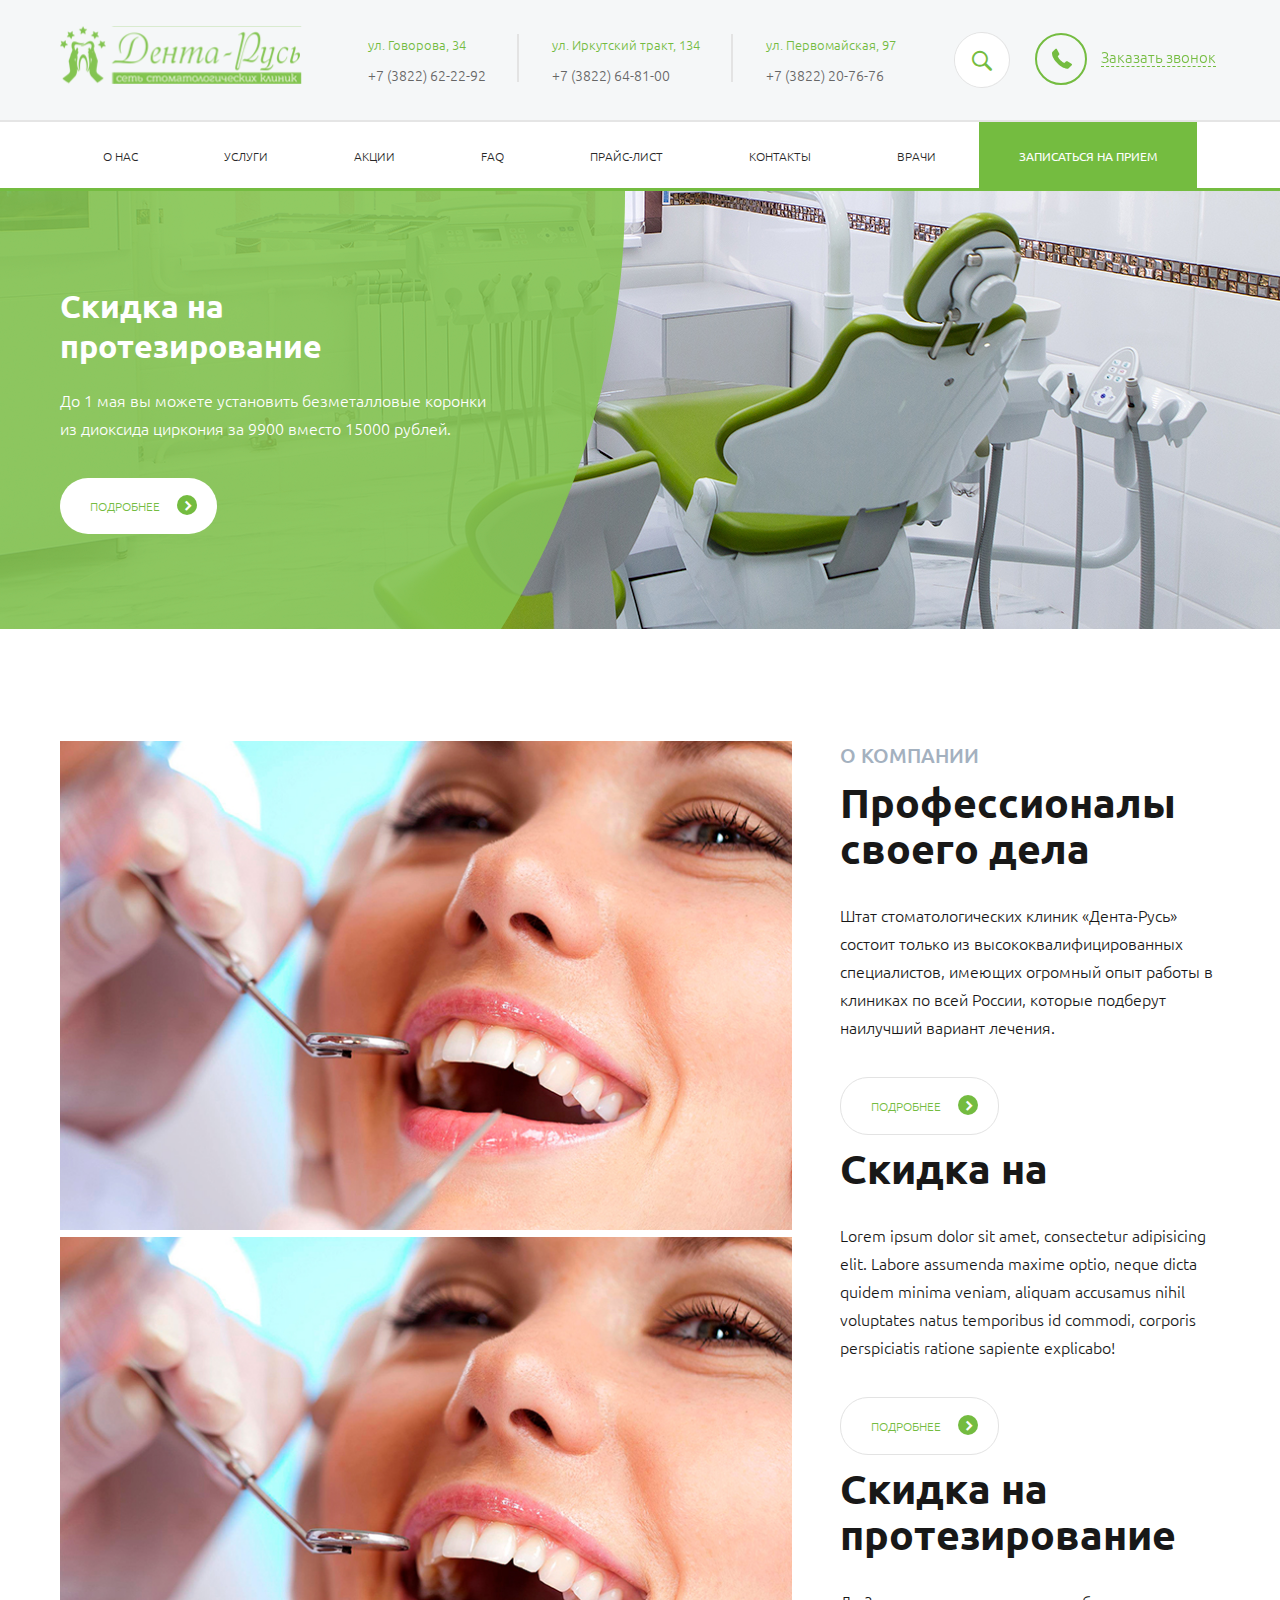
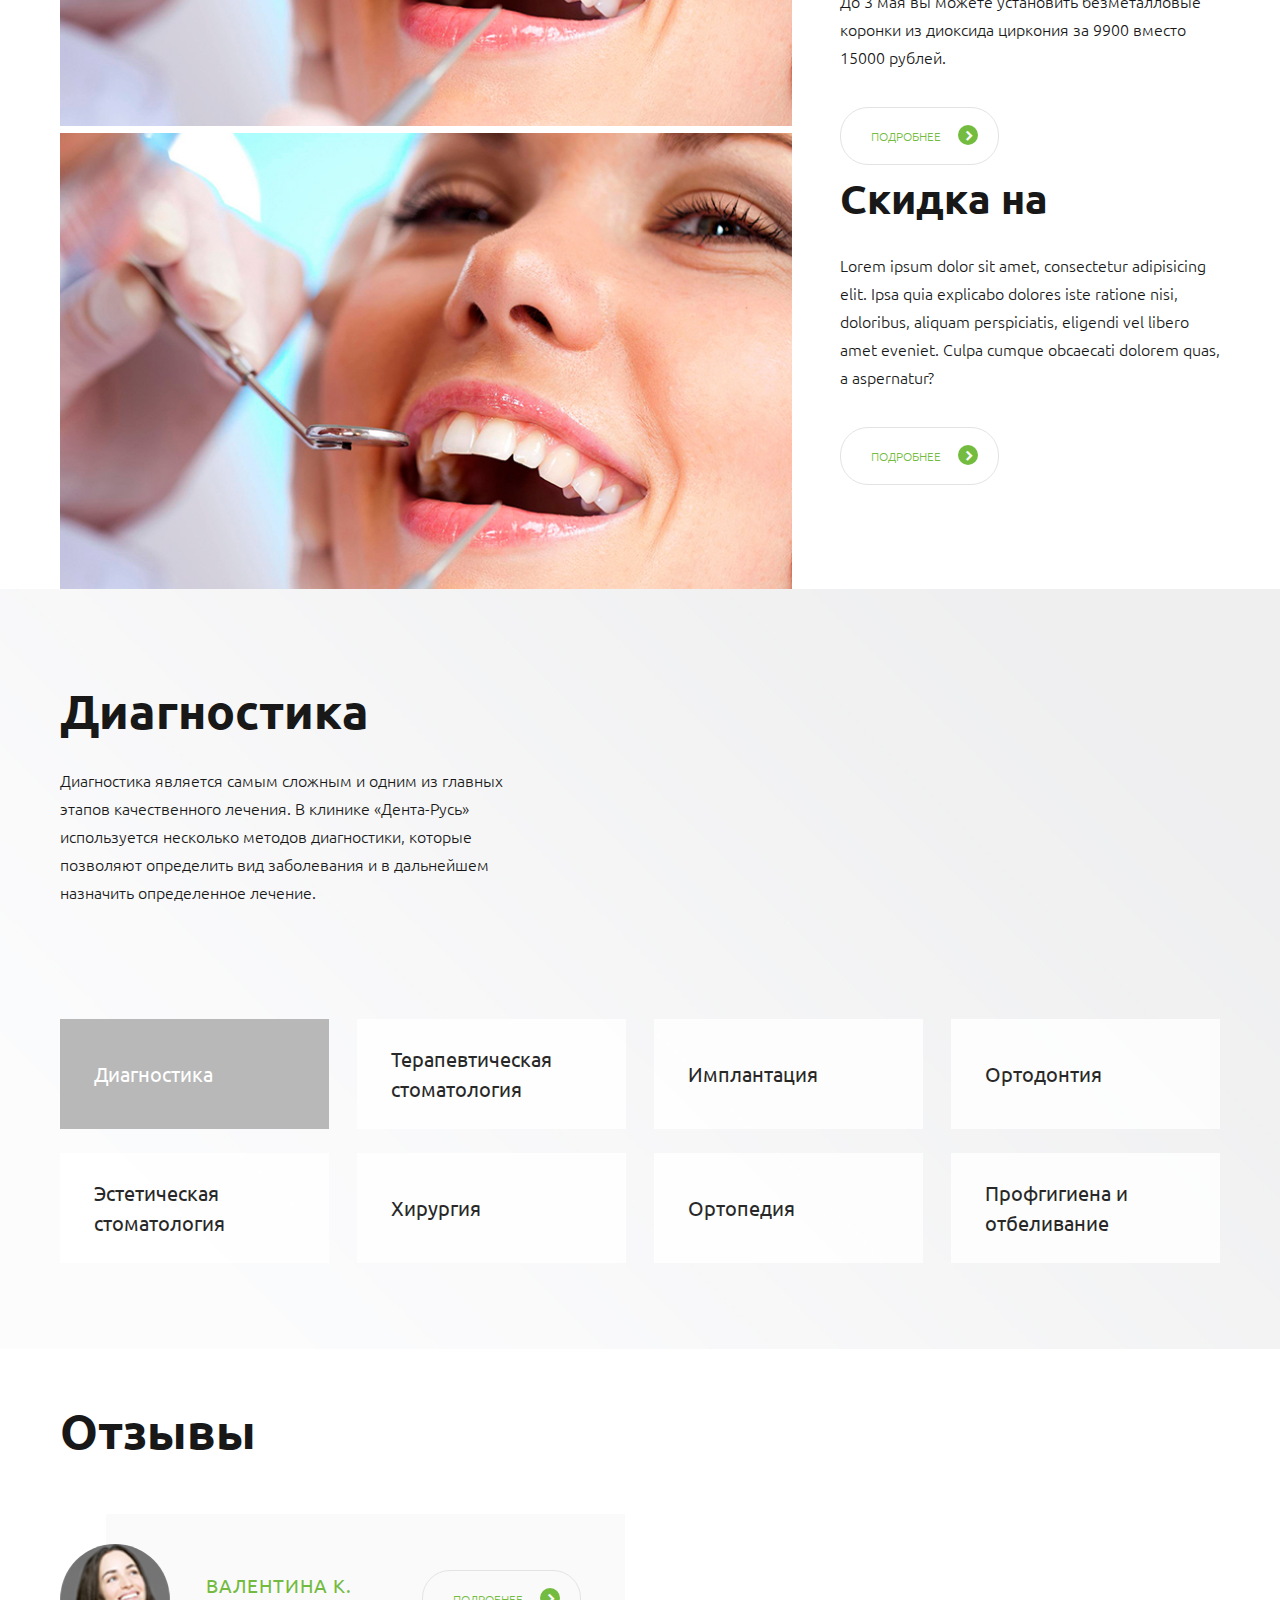
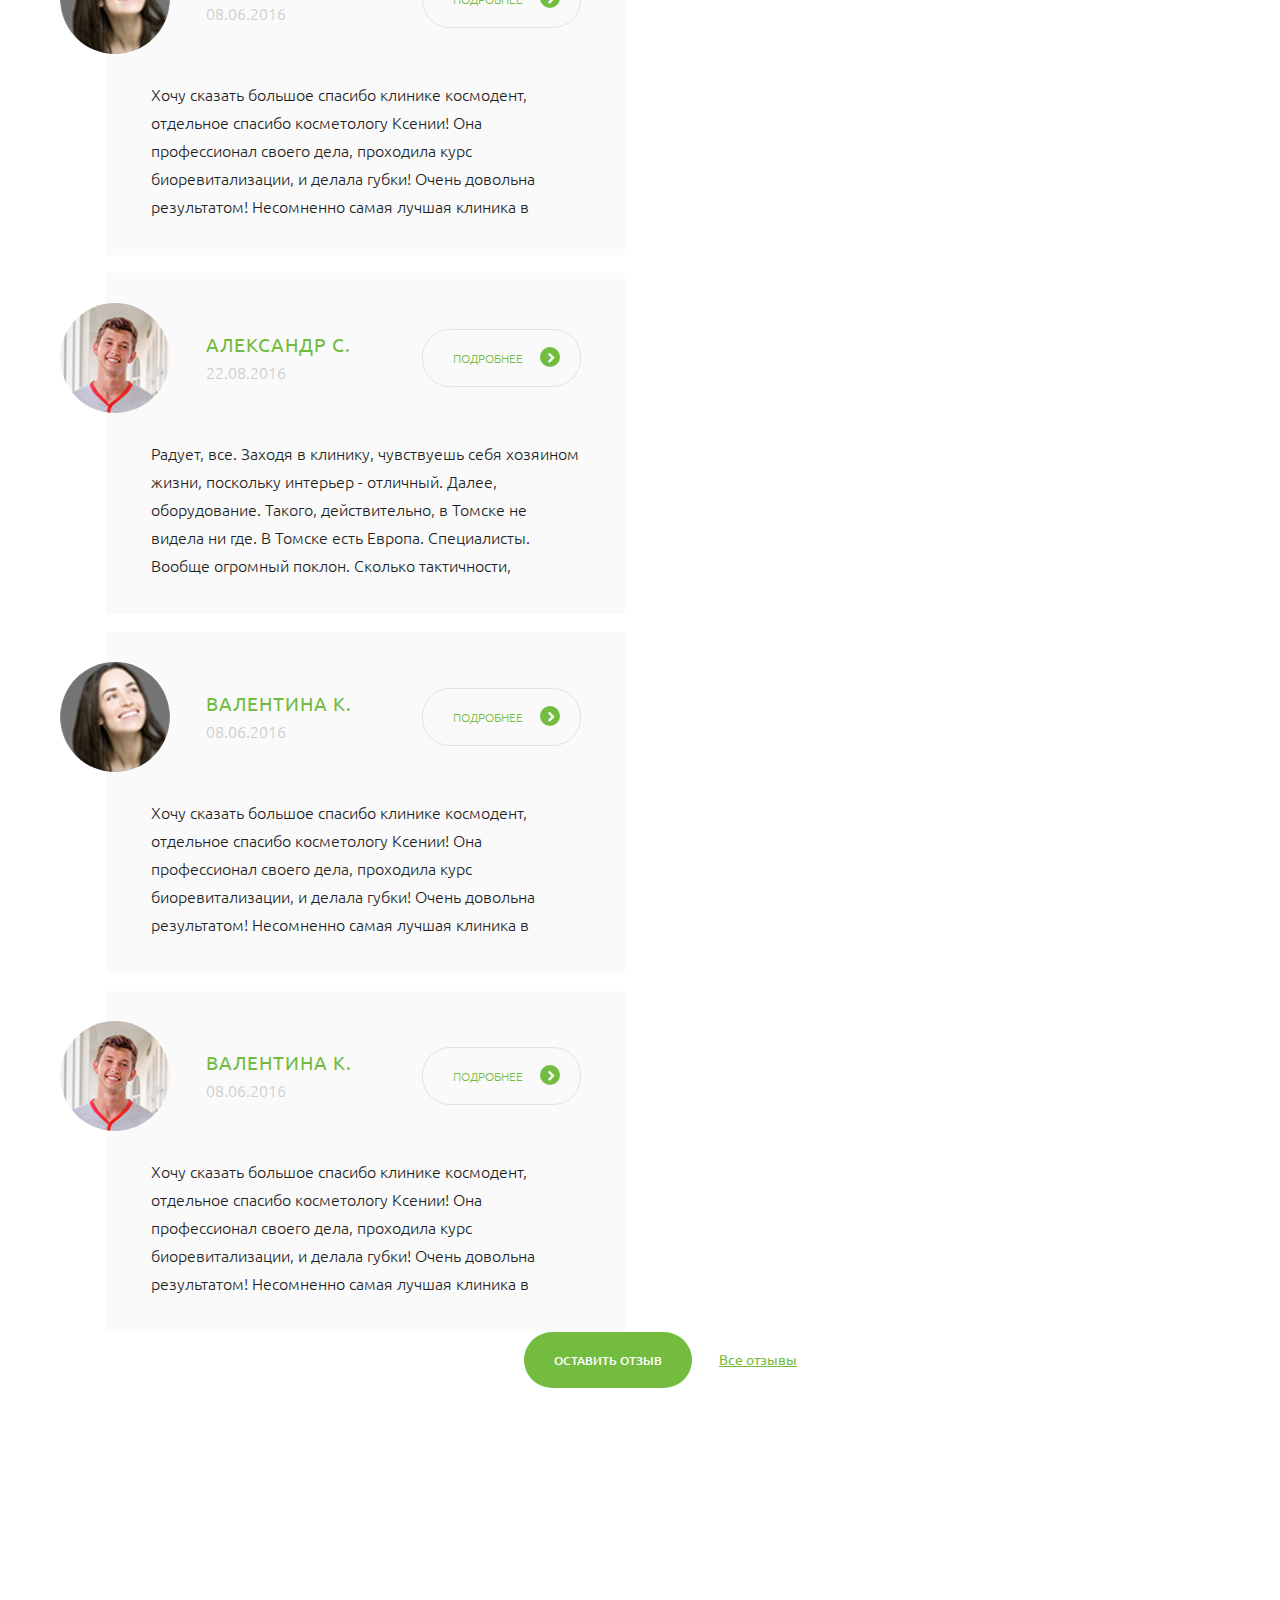
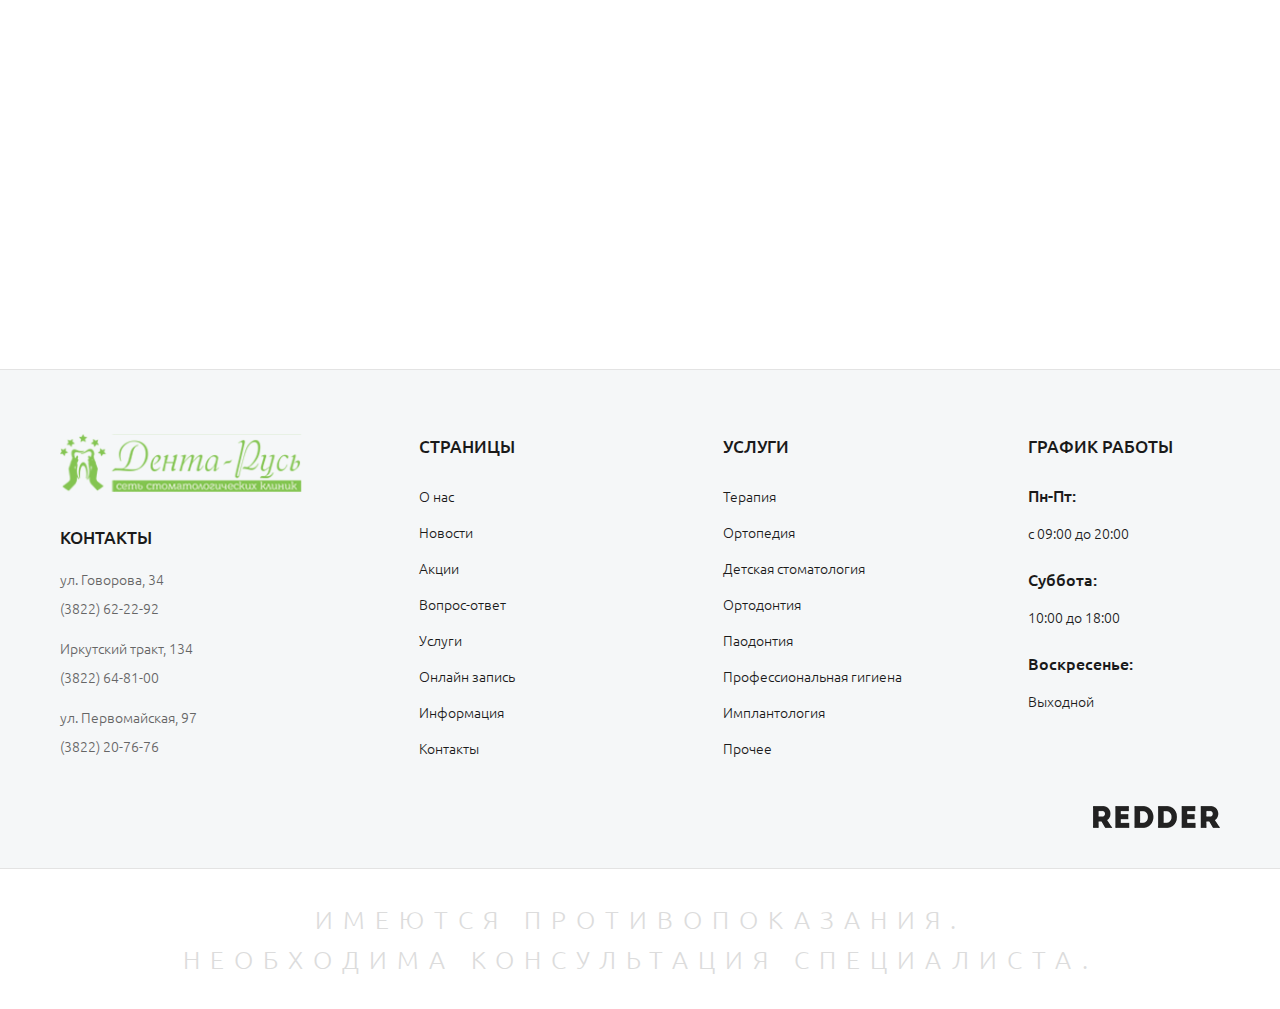
==== commit 328b43d8: "мобильное меню услуг поправил стили" ====
--- a/index.html
+++ b/index.html
@@ -314,7 +314,7 @@
 					<div class="mobile">
 						<h2>Услуги</h2>
 						<div class="p_services_mobile_menu" id="accordion">
-							<h3  class="icon-diagnostic"><span>Диагностика</span></h3>
+							<h3  class="icon-diagnostika"><span>Диагностика</span></h3>
 							<div>
 								<a href="#">Лечение кариеса</a>
 								<a href="#">Лечение зубов без бормашины</a>
@@ -324,7 +324,7 @@
 								<a href="#">Лечение десен</a>
 								<a href="#">Лечение кариеса методом ICON</a>							
 							</div>
-							<h3  class="icon-orthopedic"><span>ортопедия</span></h3>
+							<h3  class="icon-ortopedia"><span>ортопедия</span></h3>
 							<div>
 								<a href="#">Лечение кариеса</a>
 								<a href="#">Лечение зубов без бормашины</a>
@@ -334,7 +334,7 @@
 								<a href="#">Лечение десен</a>
 								<a href="#">Лечение кариеса методом ICON</a>							
 							</div>						
-							<h3  class="icon-orthodontic"><span>Ортодонтия</span></h3>
+							<h3  class="icon-ortodontia"><span>Ортодонтия</span></h3>
 							<div>
 								<a href="#">Лечение кариеса</a>
 								<a href="#">Лечение зубов без бормашины</a>
@@ -344,7 +344,7 @@
 								<a href="#">Лечение десен</a>
 								<a href="#">Лечение кариеса методом ICON</a>							
 							</div>						
-							<h3  class="icon-profgigiena"><span>Профгигиена и отбеливание</span></h3>
+							<h3  class="icon-gigiena"><span>Профгигиена и отбеливание</span></h3>
 							<div>
 								<a href="#">Лечение кариеса</a>
 								<a href="#">Лечение зубов без бормашины</a>
@@ -364,7 +364,7 @@
 								<a href="#">Лечение десен</a>
 								<a href="#">Лечение кариеса методом ICON</a>							
 							</div>						
-							<h3  class="icon-estetic"><span>Эстетическая стоматология</span></h3>
+							<h3  class="icon-estet"><span>Эстетическая стоматология</span></h3>
 							<div>
 								<a href="#">Лечение кариеса</a>
 								<a href="#">Лечение зубов без бормашины</a>
@@ -374,7 +374,7 @@
 								<a href="#">Лечение десен</a>
 								<a href="#">Лечение кариеса методом ICON</a>							
 							</div>						
-							<h3  class="icon-surgery"><span>хирургия и имплантация</span></h3>
+							<h3  class="icon-implant"><span>хирургия и имплантация</span></h3>
 							<div>
 								<a href="#">Лечение кариеса</a>
 								<a href="#">Лечение зубов без бормашины</a>
@@ -384,7 +384,7 @@
 								<a href="#">Лечение десен</a>
 								<a href="#">Лечение кариеса методом ICON</a>							
 							</div>						
-							<h3  class="icon-childrens"><span>детская стоматология</span></h3>
+							<h3  class="icon-child"><span>детская стоматология</span></h3>
 							<div>
 								<a href="#">Лечение кариеса</a>
 								<a href="#">Лечение зубов без бормашины</a>
--- a/css/layout.css
+++ b/css/layout.css
@@ -51,17 +51,6 @@
   font-style: normal;
 }
 
-@font-face {
-  font-family: '../fonts/ProximaNova-Semibold';
-  src: url('../fonts/ProximaNova-Semibold.eot?#iefix') format('embedded-opentype'),  
-  url('../fonts/ProximaNova-Semibold.otf')  format('opentype'),
-	     url('../fonts/ProximaNova-Semibold.woff') format('woff'), 
-	     url('../fonts/ProximaNova-Semibold.ttf')  format('truetype'), 
-	     url('../fonts/ProximaNova-Semibold.svg#ProximaNova-Semibold') format('svg');
-  font-weight: normal;
-  font-style: normal;
-}
-
 html,
 body {
 	position: relative;
@@ -77,10 +66,10 @@
 	color: #1f1f1f;
 }
 body {
-	background-position: 50% 0;
-	background-image: url('../i/body-bgnd.jpg');
-	background-size: auto;
-	background-repeat: repeat-y;
+	/*background-position: 50% 0;*/
+	/*background-image: url('../i/body-bgnd.jpg');*/
+	/*background-size: auto;*/
+	/*background-repeat: repeat-y;*/
 }
 
 a{
@@ -93,7 +82,7 @@
 li{
 	list-style: none;
 }
-h1,h2,h3,h4,h5,h6{
+h1,h2,h3,h4,h5,h6,b{
 	font-family: "Ubuntu-Bold";
 	font-weight: normal;
 }
@@ -369,9 +358,15 @@
 	margin: 0 15px;
 	background-color: rgba(24,182,0,0.4);
 }
+.no-transition {
+  -webkit-transition: none !important;
+  -moz-transition: none !important;
+  -ms-transition: none !important;
+  -o-transition: none !important;
+}
 .main-content_top_h1 {
 	padding-top: 42px;
-	margin-bottom: 54px;
+	margin-bottom: 20px;
 	text-align: left;
 }
 	.main-content_top_h1 h1 {
@@ -384,15 +379,16 @@
 	.main-content_top_h1 h2 {
 		font-family: "Ubuntu-Bold";
 		font-size: 42px;
-		line-height: 42px;
+		line-height: 50px;
 		color: #181818;
+		max-width: 790px;
 	}
 .background-block {
 	top: 0px;
 	left: 0px;
 	background-position: 50% 0;
 	background-image: url('../i/slide-blur-01.jpg');
-	background-size: 100%;
+	background-size: cover;
 	background-repeat: repeat-y;	
 	position: fixed;
 	width: 100%;
@@ -415,6 +411,11 @@
 		}
 .b-head {}
 	.b-head .b-wide-block {
+		-webkit-transform: none;
+		   -moz-transform: none;
+		    -ms-transform: none;
+		   	 -o-transform: none;
+				transform: none;
 			max-height: 191px;
 	}
 			.header {
@@ -426,9 +427,9 @@
 				.logo {
 					background-position: 50% 50%;
 					background-image: url('../i/logo.png');
-					background-size: cover;				
+					background-size: 242px;				
 					height: 58px;
-					width: 243px;	
+					width: 242px;	
 				}
 					.logo a {
 						display: block;
@@ -466,7 +467,7 @@
 						.filial-addr a {
 							font-size: 13px;
 							color: #73bb40;
-							text-decoration: underline; */
+							/*text-decoration: underline;*/
 						}
 						.filial-addr a:hover {
 							text-decoration: none;
@@ -648,11 +649,11 @@
 							padding: 27px 43px 0;
 							/* margin-right: -1px; */
 							line-height: 14px;
-							-webkit-transition: color 150ms ease-out;
-							   -moz-transition: color 150ms ease-out;
-							    -ms-transition: color 150ms ease-out;
-							   	 -o-transition: color 150ms ease-out;
-									transition: color 150ms ease-out;
+							-webkit-transition: color 150ms ease-out, background-color 150ms ease-out;
+							   -moz-transition: color 150ms ease-out, background-color 150ms ease-out;
+							    -ms-transition: color 150ms ease-out, background-color 150ms ease-out;
+							   	 -o-transition: color 150ms ease-out, background-color 150ms ease-out;
+									transition: color 150ms ease-out, background-color 150ms ease-out;
 						}
 						.main-menu li:hover>a {
 							background-color: #74bc40;
@@ -667,6 +668,7 @@
 							visibility: hidden;
 							opacity: 0;
 							top: 66px;
+							min-width: 200px;
 							z-index: 99;
 							-webkit-transition: opacity 300ms ease-out;
 							   -moz-transition: opacity 300ms ease-out;
@@ -985,14 +987,14 @@
 							line-height: 56px;
 						}		
 	.services {
-
+		overflow: hidden;
 	}
 		.services .b-wide-block {
-			height: 738px;
+			height: 760px;
 			background-image: url("../i/services-bgrnd.jpg");
 			background-position: 50% 50%;
 			background-size: cover;
-			background-repeat: no-repeat; 
+			background-repeat: no-repeat;
 			color: #181818;
 			text-align: left;
 		}
@@ -1002,7 +1004,7 @@
 				.services-menu {
 					position: absolute;
 					/* bottom: 0px; */
-					margin-top: 412px;
+					margin-top: 430px;
 				}
 				.services-menu li {
 					display: inline-block;
@@ -1076,7 +1078,7 @@
 				.services-text-container {
 					position: absolute;
 					display: table;
-					height: 398px;
+					height: 430px;
 					width: 450px;
 					opacity: 0;
 				}
@@ -1147,46 +1149,111 @@
 						background-repeat: no-repeat;
 						opacity: 0;
 					}
+					.p_services_menu_info_slider .services-image{
+						opacity: 1;
+						background-size: contain;
+					}
 					.img_diagnostika {
+						background-image: url('../i/services/diagn.png');
+						width: 437px;
+						height: 567px;
+						top: 50px;
+						right: 90px;
+					}
+					.img_terapevt,
+					.img_ortopedia {
 						background-image: url('../i/services/diag.png');
 						width: 677px;
 						height: 603px;
 						top: 0px;
 						right: 0px;
 					}
-					.img_terapevt-stom {
-						background-image: url('../i/services-slide-02.png');		
-					}
-					.img_implantation {
+					.img_implant {
 						background-image: url('../i/services/implant.png');						
 						width: 729px;
 						height: 503px;
 						top: 50px;
 						right: -30px;
 					}
-					.img_ortodontiya {
+					.img_ortodontia {
 						background-image: url('../i/services/breket.png');
 						width: 695px;
 						height: 477px;
 						top: 50px;
 						right: 0px;
 					}
-					.img_estetic-stom {
-						background-image: url('../i/services-slide-01.png');
+					.img_estet {
+						background-image: url('../i/services/estet.png');
+						width: 420px;
+						height: 602px;
+						top: 30px;
+						right: 100px;
 					}
 					.img_child {
-						background-image: url('../i/services-slide-02.png');
-					}
-					.img_ortopedia {
-						background-image: url('../i/services-slide-01.png');
+						background-image: url('../i/services/detskaya.png');
+						width: 490px;
+						height: 536px;
+						top: 50px;
+						right: 100px;
 					}
 					.img_gigiena {
 						background-image: url('../i/services/prof.png');					
-						width: 668px;
+						width: 630px;
+						background-size: 630px;
 						height: 597px;
-						top: 30px;
-						right: 0px;
-					}
+						top: 50px;
+						right: 50px;
+					}
+						.p_services_menu_info_slider .img_diagnostika {
+							background-image: url('../i/services/diagn.png');
+							width: 340px;
+							height: 567px;
+							top: 50px;
+							right: 90px;
+						}
+						.p_services_menu_info_slider .img_terapevt,
+						.p_services_menu_info_slider .img_ortopedia {
+							background-image: url('../i/services/diag.png');
+							width: 610px;
+							height: 603px;
+							top: 0px;
+							right: 0px;
+						}
+						.p_services_menu_info_slider .img_implant {
+							background-image: url('../i/services/implant.png');						
+							width: 650px;
+							height: 503px;
+							top: 90px;
+							right: -30px;
+						}
+						.p_services_menu_info_slider .img_ortodontia {
+							background-image: url('../i/services/breket.png');
+							width: 580px;
+							height: 477px;
+							top: 80px;
+							right: 0px;
+						}
+						.p_services_menu_info_slider .img_estet {
+							background-image: url('../i/services/estet.png');
+							width: 350px;
+							height: 602px;
+							top: 30px;
+							right: 130px;
+						}
+						.p_services_menu_info_slider .img_child {
+							background-image: url('../i/services/detskaya.png');
+							width: 440px;
+							height: 536px;
+							top: 50px;
+							right: 100px;
+						}
+						.p_services_menu_info_slider .img_gigiena {
+							background-image: url('../i/services/prof.png');					
+							width: 550px;
+							height: 597px;
+							top: 50px;
+							right: 50px;
+						}
 	.reviews {
 
 	}
@@ -1407,6 +1474,7 @@
 				top: 33px;
 				right: 35px;
 				cursor: pointer;
+				text-align: center;
 			}
 			.map-cont-close:hover {
 				background-color: #74bc40;
@@ -1417,7 +1485,7 @@
 				font-size: 15px;
 				color: #b9b9b9;
 				content: "\e906";
-				margin-left: 5px;
+				margin-left: 2px;
 				line-height: 25px;
 			}
 			.map-cont-close:hover:after {
@@ -1561,7 +1629,7 @@
 						}
 						.footer-logconts {
 							width: 255px;
-							margin-right: 12%; /*140px*/
+							margin-right: 9%; /*140px*/
 						}
 							.footer-logo {
 							margin-bottom: 26px;
@@ -1569,9 +1637,9 @@
 							.footer-logo-img {
 								background-position: 50% 50%;
 								background-image: url("../i/logo-footer.png");
-								background-size: cover;				
-								height: 61px;
-								width: 255px;	
+								background-size: 242px;				
+								height: 58px;
+								width: 242px;	
 							}
 								.footer-logo-img a {
 									display: block;
@@ -1589,13 +1657,13 @@
 									margin-bottom: 11px;
 								}
 						.footer-pages {
-							margin-right: 200px;
+							margin-right: 208px;
 						}
 							.footer-pages ul {
 								margin-top: 18px;
 							}
 						.footer-services {
-							margin-right: 119px;
+							margin-right: 126px;
 						}
 							.footer-services ul {
 								margin-top: 18px;
@@ -1680,8 +1748,12 @@
 .main-content {
 
 }
-	.b-wide-block {
-
+	.main-content .b-wide-block {
+		-webkit-transform: none;
+		   -moz-transform: none;
+		    -ms-transform: none;
+		   	 -o-transform: none;
+				transform: none;
 	}
 		.b-block {
 
@@ -1695,6 +1767,7 @@
 				width: 1190px;
 				margin-left: -15px;
 				line-height: 0px; /* bag margin */
+				margin-top: 55px;
 				}
 					.p_services_menu_item{
 						display: inline-block;
@@ -1709,13 +1782,13 @@
 						.p_services_menu_item a {
 							font-family: "Ubuntu-Medium";
 							font-size: 20px;
-							line-height: 24px;
+							line-height: 30px;
 							text-transform: uppercase;
 							color: #282828;
 							display: table-cell;
-							padding: 28px 34px 32px 40px;
+							padding: 28px 38px 32px 36px;
 							box-sizing: border-box;
-							height: 200px;
+							height: 210px;
 							width: 267px;
 							cursor: pointer;
 							vertical-align: bottom;
@@ -1774,20 +1847,21 @@
 					background-size: cover;
 					background-repeat: no-repeat;				
 					width: 1560px;
-					min-height: 0px;
-					height: 0px;
+					max-height: 0px;
+					height: 0;
 					margin-left: -185px;
 					visibility: visible;
 					top: -25px;
-					transition: min-height 300ms ease;
-					-o-transition: min-height 300ms ease;
-					-moz-transition: min-height 300ms ease;
-					-webkit-transition: min-height 300ms ease;						
+					transition: max-height 300ms ease, height 300ms ease;
+					-o-transition: max-height 300ms ease, height 300ms ease;
+					-moz-transition: max-height 300ms ease, height 300ms ease;
+					-webkit-transition: max-height 300ms ease, height 300ms ease;
 				}
 				.serv_info_show {
-					min-height: 537px;
+					max-height: 1080px; 
 					margin-bottom: 0px;
-					visibility: visible;			
+					visibility: visible;
+					height: auto;
 				}
 				.p_services_menu .slick-dots {
 					display: none !important;
@@ -1816,18 +1890,19 @@
 					width: 100%;
 					overflow: hidden;
 				}
-				.p_services_menu_info_triangle_im {					
-					margin-left: -933px;
+				.p_services_menu_info_triangle_im {	
+					margin-left: initial;
+					/*margin-left: -933px;*/
 					height: 31px;
 					width: 2500px;
 					background-image: url('../i/services-info-triangle.png');
 					background-position: 50% 50%;
 					background-size: cover;
 					background-repeat: no-repeat;
-					transition: margin-left 300ms ease;
+/*					transition: margin-left 300ms ease;
 					-o-transition: margin-left 300ms ease;
 					-moz-transition:margin-left 300ms ease;
-					-webkit-transition:margin-left 300ms ease;					
+					-webkit-transition:margin-left 300ms ease;	*/				
 				}
 				.item_0 {
 					margin-left: -930px;
@@ -1873,8 +1948,8 @@
 					}
 					.p_services_menu_info_urls {
 						display: inline-block;
-						width: 600px;
-						margin-bottom: 30px;
+						width: 610px;
+						margin-bottom: 50px;
 						background-color: transparent;
 					}					
 					.p_services_menu_info_urls a{
@@ -1884,10 +1959,9 @@
 						text-decoration: underline;
 						line-height: 19px;
 						color: #757575 !important;
-						width: 154px;
-						height: 40px;
+						width: 162px;
 						margin-bottom: 26px;
-						margin-right: 44px;
+						margin-right: 38px;
 						background-color: transparent !important;
 					}
 					.p_services_menu_info_urls a:hover {
@@ -1895,13 +1969,17 @@
 						background-color: transparent !important;
 					}
 					.p_services_menu_info_urls li{
-						float: left;
-						
+						display: inline-block;
+						vertical-align: top;
 					}					
 /*конец Страница услуг*/
 /*doctors page*/
 .b-wide-block {
-
+	-webkit-transform: translate3d(0, 0, 0);
+	   -moz-transform: translate3d(0, 0, 0);
+	    -ms-transform: translate3d(0, 0, 0);
+	   	 -o-transform: translate3d(0, 0, 0);
+			transform: translate3d(0, 0, 0);
 }
 	.b-block {
 
@@ -1912,6 +1990,7 @@
 		}
 			.p_doctors_menu {
 				color: #181815;
+				margin-top: 55px;
 				/* width: 1188px; */
 			}
 				.p_doctors_menu_item {
@@ -2043,6 +2122,8 @@
 					background-repeat: no-repeat;
 					width: 100%;
 					height: 596px;
+					background-position: 50% 50%; 
+					background-size: 100%;
 					position: absolute;
 				}
 				.p_doctors_slide_top .b-block {
@@ -2050,11 +2131,11 @@
 				/* padding-top: 100px; */
 				}
 					.p_doctors_slide_text {
-						padding-top: 111px;
+						padding-top: 100px;
 						width: 665px;
 					}
 						.p_doctors_slide_text h4 {
-							line-height: 24px;
+							line-height: 36px;
 							color: #ffffff;
 							font-size: 36px;
 							font-family: "Ubuntu-bold";
@@ -2068,20 +2149,31 @@
 							color: #7a7a7a;
 							margin-bottom: 31px;
 						}
-						.p_doctors_slide_text p {
+						/*.p_doctors_slide_text p {
 							font-family: "Ubuntu-Light";
 							color: #ffffff;
 							margin-bottom: 50px;
 							font-size: 16px;
 							display: block;
 							width: 586px;
-						}
+						}*/
 						.p_doctors_slide_text a {
 							font-family: "Ubuntu-medium";
 							font-size: 12px;
 						}
 						.p_doctors_slide_btn {
 							padding-right: 25px;
+						}
+						.p_doctors_slide_text .b-text{
+							max-width: 500px;
+						}
+						.p_doctors_slide_text .b-text,
+						.p_doctors_slide_text .b-text h2,
+						.p_doctors_slide_text .b-text h3,
+						.p_doctors_slide_text .b-text p,
+						.p_doctors_slide_text .b-text a,
+						.p_doctors_slide_text .b-text li{
+							color: #FFF;
 						}
 					.p_doctors_slide_close_btn {
 						top: 54px;
@@ -2094,10 +2186,10 @@
 						line-height: 30px;
 					}					
 			.p_doctors_slide_bott {
-				padding: 54px 0 34px;
+				padding: 45px 0 55px;
 				background-color: #f3f3f3;
 			}
-				.p_doctors_slide_bott h3 {
+				/*.p_doctors_slide_bott h3 {
 					font-family: "Ubuntu-Medium";
 					font-size: 18px;
 					margin-bottom: 22px;
@@ -2111,7 +2203,7 @@
 						font-family: "Ubuntu-Light";
 						font-size: 16px;
 						line-height: 30px;
-					}
+					}*/
 				.p_doctors_menu .slick-dots {
 					display: none !important;
 				}							
@@ -2256,7 +2348,7 @@
 				padding: 30px 0 30px;
 			}
 				.p_about_b_advantages_header {
-					display: inline-block;
+					display: block;
 				}
 				.p_about_b_advantages_pluses {
 					width: 100%;
@@ -2496,7 +2588,7 @@
 			}
 			.p_practice_slide .map-cont-close:after {
 				line-height: 30px;
-				font-size: 20px;
+				font-size: 19px;
 			}
 
 				.p_practice_slide_img {
@@ -2542,6 +2634,9 @@
 	color: #000000;
 	padding-bottom: 40px;
 }
+.b-text{
+	font-family: "Ubuntu-Light";
+}
 	.b-text h1,.b-text h2,.b-text h3,.b-text h4,.b-text h5,.b-text h6,.b-text a,.b-text p,.b-text ul {
 		max-width: 790px;
 	}
@@ -2554,6 +2649,7 @@
 	}
 	.b-text h2 {
 		font-size: 29px;
+		margin-top: 30px;
 		line-height: 40px;
 		color: #171717;
 		margin-bottom: 10px;
@@ -2562,7 +2658,14 @@
 		font-size: 18px;
 		line-height: 30px;
 		color: #0e0e0e;
+		margin-top: 20px;
 		margin-bottom: 10px;
+	}
+	.b-text img + h3{
+		margin-top: 0px;
+	}
+	.b-text img + h2{
+		margin-top: 10px;
 	}
 	.b-text .h44 {
 		font-size: 42px;
@@ -2579,15 +2682,12 @@
 	.b-text a {
 		font-family: "Ubuntu-Light";
 		font-size: 16px;
-		line-height: 18px;
 		color: #72bb40;
 		text-decoration: underline;
-		vertical-align: top;
-		float: left;
-	}
-	.b-text a:hover {
-		text-decoration: none;
-	}
+	}
+		.b-text a:hover {
+			text-decoration: none;
+		}
 	/*.b-text a:before {
 		display: inline-block;
 		position: absolute;
@@ -2610,20 +2710,25 @@
 	}
 	.b-text li {
 		line-height: 28px;
+		position: relative;
+		padding-left: 30px;
 	}		
 	.b-text li:before {
 		content: "\25CF";
 		display: inline-block;
 		width: 14px;
 		margin-right: 15px;
+		position: absolute;
+		left: 0px;
+		top: 0px;
 	}
 	.b-text img {
-		margin-bottom: 42px;
+		margin-top: 25px;
 		width: 100%;
+		margin-bottom: 20px;
 	}
 	.b-text .table {
-		/* margin-top: 20px; */
-		margin-bottom: 38px;
+		margin-top: 10px;
 		display: inline-block;
 	}
 	.b-text .table {
@@ -2680,9 +2785,9 @@
 		}
 	.file {
 		position: relative;
-		margin: 0 48px 32px 0;
-	}
-	.file:hover a {
+		margin: 10px 40px 10px 0;
+	}
+	.file a:hover {
 		text-decoration: none;
 	}
 	.file img{
@@ -2691,12 +2796,14 @@
 		width: 43px;
 		margin-right: 15px;
 		margin-bottom: 0px !important;
+		margin-top: 0px;
 		float: left;
 	}			
 /*b-text*/
 /*reviews page*/
 .p_reviews-block{
 	/*padding-bottom: 50px;*/
+	margin-top: 55px;
 }
 	.p_reviews-single {
 		background-color: #fafafa;
@@ -3222,22 +3329,14 @@
 	-webkit-backface-visibility: hidden;
 	backface-visibility: hidden;
 }
-.p_doctors_slider_cont .morphing-btn-clone {
-	opacity: 0;
-	-webkit-transition: opacity 0.01s ease-in-out;
-	-moz-transition: opacity 0.01s ease-in-out;
-	-o-transition: opacity 0.01s ease-in-out;
-	transition: opacity 0.01s ease-in-out;
-}
 
 .morphing-btn-clone_visible {
 	-webkit-transform : scale(1) !important;
 	-moz-transform : scale(1)  !important;
+	-ms-transform : scale(1) !important;
 	-o-transform : scale(1)  !important;
 	transform : scale(1) !important;
-}
-.p_doctors_slider_cont .morphing-btn-clone_visible {
-	opacity: 1 !important;
+
 }
 .morphing-close {
 	position: fixed;
@@ -3447,25 +3546,25 @@
 .icon-time-selection:before {
   content: "\e912";
 }
-.icon-childrens:before {
+.icon-child:before {
   content: "\e908";
 }
-.icon-diagnostic:before {
+.icon-diagnostika:before {
   content: "\e909";
 }
-.icon-estetic:before {
+.icon-estet:before {
   content: "\e90a";
 }
-.icon-orthodontic:before {
+.icon-ortodontia:before {
   content: "\e90b";
 }
-.icon-orthopedic:before {
+.icon-ortopedia:before {
   content: "\e90c";
 }
-.icon-profgigiena:before {
+.icon-gigiena:before {
   content: "\e90d";
 }
-.icon-surgery:before {
+.icon-implant:before {
   content: "\e90e";
 }
 .icon-terapevt:before {
@@ -3502,7 +3601,7 @@
 		text-decoration: none;
 	}
 .actions{
-
+	margin-top: 55px;
 }
 	.actions li{
 		background-color: #fafafa;
@@ -3541,6 +3640,70 @@
 				.actions li .text .link{
 
 				}
+.b-service{
+
+}
+	.b-service-text{
+		width: calc(100% - 400px);
+	}
+	.b-service-actions{
+		width: 350px;
+	}
+		.b-service-actions h2{
+			margin-bottom: 30px !important;
+			margin-top: 15px;
+		}
+		.b-other-actions{
+
+		}
+			.b-other-actions li{
+				margin-bottom: 20px;
+				display: table;
+			}
+				.b-other-actions li a{
+					color: #0e0e0e;
+					text-decoration: none;
+				}
+					.b-other-actions li a:hover{
+						text-decoration: underline;
+					}
+			.b-other-actions li:before{
+				display: none !important
+			}
+				.b-other-actions .b-img-cont{
+					display: table-cell;
+					vertical-align: middle;
+				}
+					.b-other-actions .b-img{
+						border-radius: 100px;
+						width: 80px;
+						height: 80px;
+						background-position: 50% 50%;
+						background-size: cover;
+						display: block;
+						-webkit-transition: transform 150ms ease-out;
+						   -moz-transition: transform 150ms ease-out;
+						    -ms-transition: transform 150ms ease-out;
+						   	 -o-transition: transform 150ms ease-out;
+								transition: transform 150ms ease-out;
+					}
+					.b-other-actions a:hover .b-img{
+						-webkit-transform: scale(1.1);
+						   -moz-transform: scale(1.1);
+						    -ms-transform: scale(1.1);
+						   	 -o-transform: scale(1.1);
+								transform: scale(1.1);
+					}
+				.b-other-actions h3{
+					display: table-cell;
+					width: 250px;
+					margin-top: 0px !important;
+					margin-bottom: 0px !important;
+					box-sizing: border-box;
+					padding-left: 30px;
+					padding-bottom: 6px;
+					vertical-align: middle;
+				}
 
 
 @media (-webkit-min-device-pixel-ratio: 1.5) {
@@ -3550,6 +3713,10 @@
 	.footer-copyright a {
 		background-image: url("../i/logo-redder@2x.png");		
 	}
+	.logo,
+	.footer-logo-img{
+		background-image: url('../i/logo@2x.png');
+	}
 }	
 @media screen and (max-width: 1250px){
 	
--- a/css/layout-tablet.css
+++ b/css/layout-tablet.css
@@ -637,7 +637,7 @@
 
 	}
 		.services .b-wide-block {
-			height: 738px;
+			height: 788px;
 			background-position: 50% 50%;
 			background-size: cover;
 		}
@@ -647,7 +647,7 @@
 				.services-menu {
 					position: absolute;
 					/* bottom: 0px; */
-					margin-top: 412px;
+					margin-top: 452px;
 				}
 				.services-menu li {
 					display: inline-block;
@@ -690,7 +690,7 @@
 				.services-text-container {
 					position: absolute;
 					display: table;
-					height: 398px;
+					height: 450px;
 					width: 370px;
 				}
 					.services-text {
@@ -715,14 +715,60 @@
 					top: 0;
 					right: 0;
 				}
-					.services-image {
-						position: absolute;
-						top: 0;
-						right: 0;
-						width: 596px;
-						height: 520px;
-						background-position: 50% 50%;
-						background-size: cover;
+					.services-image{
+						background-size: contain;
+						background-repeat: no-repeat;
+						background-position: 50% 0%;
+					}
+					.img_diagnostika {
+						background-image: url('../i/services/diagn.png');
+						width: 380px;
+						height: 567px;
+						top: 50px;
+						right: 90px;
+					}
+					.img_terapevt,
+					.img_ortopedia {
+						background-image: url('../i/services/diag.png');
+						width: 600px;
+						height: 603px;
+						top: 0px;
+						right: -40px;
+					}
+					.img_implant {
+						background-image: url('../i/services/implant.png');						
+						width: 650px;
+						height: 503px;
+						top: 50px;
+						right: -30px;
+					}
+					.img_ortodontia {
+						background-image: url('../i/services/breket.png');
+						width: 560px;
+						height: 477px;
+						top: 50px;
+						right: 0px;
+					}
+					.img_estet {
+						background-image: url('../i/services/estet.png');
+						width: 380px;
+						height: 602px;
+						top: 30px;
+						right: 100px;
+					}
+					.img_child {
+						background-image: url('../i/services/detskaya.png');
+						width: 440px;
+						height: 536px;
+						top: 50px;
+						right: 100px;
+					}
+					.img_gigiena {
+						background-image: url('../i/services/prof.png');					
+						width: 540px;
+						height: 597px;
+						top: 50px;
+						right: 50px;
 					}
 					.services-images .show {
 					}
@@ -918,7 +964,7 @@
 				font-family: "icomoon";
 				font-size: 15px;
 				content: "\e906";
-				margin-left: 5px;
+				margin-left: 2px;
 				line-height: 25px;
 			}
 			.map-cont-close:hover:after {
@@ -1037,7 +1083,7 @@
 						}
 						.footer-logconts {
 							width: 255px;
-							margin-right: 70px; /*140px*/
+							margin-right: 60px; /*140px*/
 						}
 							.footer-logo {
 							margin-bottom: 26px;
@@ -1063,13 +1109,13 @@
 									margin-bottom: 11px;
 								}
 						.footer-pages {
-							margin-right: 125px;
+							margin-right: 130px;
 						}
 							.footer-pages ul {
 								margin-top: 18px;
 							}
 						.footer-services {
-							margin-right: 54px;
+							margin-right: 65px;
 						}
 							.footer-services ul {
 								margin-top: 18px;
@@ -1145,6 +1191,9 @@
 						font-size: 20px;
 						line-height: 55px;
 					}
+					.main-content_top_h1 h2{
+						max-width: 100%;
+					}
 					.main-content_top_h1 h3 {
 						font-size: 42px;
 						line-height: 42px;
@@ -1163,10 +1212,10 @@
 					}		
 						.p_services_menu_item a {
 							font-size: 20px;
-							line-height: 24px;
-							padding: 25px 34px 32px 40px;
+							line-height: 30px;
+							padding: 25px 38px 32px 36px;
 							box-sizing: border-box;
-							height: 200px;
+							height: 210px;
 							width: 300px;
 							cursor: pointer;
 							vertical-align: bottom;
@@ -1194,14 +1243,14 @@
 				.p_services_menu_info {
 					text-align: left;
 					width: 1560px;
-					min-height: 0px;
-					height: 0px;
+					/*min-height: 0px;*/
+					/*height: 0px;*/
 					margin-left: -280px;
 					top: -25px;
 				}
 				.serv_info_show {
-					min-height: 590px;
-					margin-bottom: 0px;
+					/*min-height: 590px;*/
+					/*margin-bottom: 0px;*/
 				}
 				.p_services_menu .slick-dots {
 				}
@@ -1219,7 +1268,7 @@
 				}
 				.services_slide_close_btn:after {
 					font-size: 20px;
-					line-height: 29px;
+					line-height: 30px;
 				}				
 				.p_services_menu_info_triangle {
 					height: 31px;
@@ -1273,14 +1322,12 @@
 						font-size: 14px;
 						line-height: 19px;
 						width: 140px;
-						height: 38px;
 						margin-bottom: 22px;
 						margin-right: 30px;
 					}
 					.p_services_menu_info_urls a:hover {
 					}
 					.p_services_menu_info_urls li{
-						float: left;
 						
 					}					
 /*конец Страница услуг*/
@@ -1369,6 +1416,7 @@
 					width: 100%;
 					height: 596px;
 					margin-left: 86px;
+					background-position: -50px 50%; 
 				}
 				.p_doctors_slide_top .b-block {
 				/*width: 960px;*/
@@ -1379,7 +1427,7 @@
 						padding-top: 111px;
 						width: 560px;
 					}
-						.p_doctors_slide_text h4 {
+						/*.p_doctors_slide_text h4 {
 							line-height: 24px;
 							font-size: 36px;
 							margin-bottom: 24px;
@@ -1400,7 +1448,7 @@
 						}
 						.p_doctors_slide_btn {
 							padding-right: 25px;
-						}
+						}*/
 					.p_doctors_slide_close_btn {
 						top: 54px;
 						right: 12px;
@@ -1411,10 +1459,10 @@
 						font-size: 20px;
 						line-height: 30px;
 					}					
-			.p_doctors_slide_bott {
+			/*.p_doctors_slide_bott {
 				padding: 54px 0 34px;
-			}
-				.p_doctors_slide_bott h3 {
+			}*/
+				/*.p_doctors_slide_bott h3 {
 					font-size: 18px;
 					margin-bottom: 22px;
 				}
@@ -1425,7 +1473,7 @@
 						list-style-type: disc;
 						font-size: 16px;
 						line-height: 30px;
-					}
+					}*/
 				.p_doctors_menu .slick-dots {
 				}							
 /*doctors page*/
--- a/css/layout-mobile.css
+++ b/css/layout-mobile.css
@@ -132,9 +132,20 @@
 .notmobile {
 	display: none !important;
 }
+.b-text h2 {
+    font-size: 25px;
+    margin-top: 26px;
+    line-height: 35px;
+}
+.b-text li:before {
+    margin-right: 7px;
+}
+.b-text li{
+	padding-left: 20px;
+}
 .main-content_top_h1 {
 	padding-top: 35px;
-	margin-bottom: 35px;
+	margin-bottom: 30px;
 	text-align: left;
 }
 	.main-content_top_h1 h1 {
@@ -150,6 +161,7 @@
 		font-size: 30px;
 		line-height: 35px;
 		color: #181818;
+		max-width: 100%;
 	}
 .b-head {
 }
@@ -553,7 +565,8 @@
 				}
 					.left-slider {
 						height: auto;
-						width: 100%;
+						width: 116%;
+						margin-left: -8%;
 						position: relative;
 						margin-bottom: 32px;
 						float: none !important;
@@ -601,7 +614,7 @@
 					}
 					.about-right-slider-header {
 						font-size: 18px;
-						margin-left: 5%;
+						margin-left: 0px;
 						margin-top: 0;
 						margin-bottom: 10px;
 					}
@@ -1457,7 +1470,7 @@
 					.p_about_b_about_text {
 						width: 100%;
 						padding: 0;
-						margin: 30px 0 35px 0;
+						margin: 0px 0px 10px 0;
 					}				
 						.p_about .main-content_top_h1 {
 							margin-bottom: 30px;
@@ -1554,7 +1567,7 @@
 							margin-bottom: 22px;
 						}
 	.p_about_b_clinics {
-		padding: 20px 0 10px;
+		padding: 10px 0 10px;
 	}
 				.p_about_b_clinics_header h3 {
 					margin-bottom: 48px;
@@ -1613,6 +1626,8 @@
 /*reviews page*/
 .p_reviews-block{
 	/*padding-bottom: 20px;*/
+	margin-top: 35px;
+	margin-bottom: -28px;
 }
 	.p_reviews-single {
 		width: 100%;
@@ -1675,15 +1690,27 @@
 			.p_doctors_menu {
 				width: 100%;
 				margin: 0 auto;
+				margin-top: 35px;
 			}
 				.doctwrap {
 					display: inline-block;
-					margin: 0 2%;
+				}
+				.onecol {
+					width: 100%;
+					max-width: 500px;
+				}
+				.twocol {
+					max-width: 315px;
+					width: 47%;
+				}
+				.twocol:nth-child(2n-1) {
+					margin-right: 5%;
 				}
 				.p_doctors_menu_item {
 					display: inherit;
-					max-height: 300px;
-					max-width: 300px;
+					max-height: 1000px;
+					max-width: 1000px;
+					width: 100%;
 					margin: 0 auto 30px;
 					float: none;
 					position: relative;
@@ -1779,23 +1806,33 @@
 				/* padding-top: 100px; */
 				}
 					.p_doctors_slide_text {
-						padding-top: 30px;
+						padding-top: 20px;
 						width: 100%;
-					}
+						padding-bottom: 30px;
+					}
+						.p_doctors_slide_text .b-text h2,
+						.p_doctors_slide_text .b-text h3,
+						.p_doctors_slide_text .b-text h4,
+						.p_doctors_slide_text .b-text h5,
+						.p_doctors_slide_text .b-text p,
+						.p_doctors_slide_text .b-text a,
+						.p_doctors_slide_text .b-text li{
+							color: #171717;
+						}
 						.p_doctors_slide_text h4 {
-							line-height: 36px;
-							font-size: 36px;
-							margin-bottom: 24px;
+							line-height: 33px;
+							font-size: 25px;
+							margin-bottom: 15px;
 							color: #171717;
 						}
 						.p_doctors_slide_text h5 {
-							font-size: 20px;
-							line-height: 20px;
+							font-size: 18px;
+							line-height: 28px;
 							text-transform: uppercase;
-							margin-bottom: 31px;
+							margin-bottom: 15px;
 							color: #171717;
 						}
-						.p_doctors_slide_text p {
+						/*.p_doctors_slide_text p {
 							margin-bottom: 30px;
 							font-size: 16px;
 							display: block;
@@ -1809,7 +1846,7 @@
 						}
 						.p_doctors_slide_btn {
 							padding-right: 25px;
-						}
+						}*/
 					.p_doctors_slide_close_btn {
 						top: 54px;
 						right: 12px;
@@ -1826,7 +1863,7 @@
 				padding: 30px 0 30px;
 				color: #000000;
 			}
-				.p_doctors_slide_bott h3 {
+				/*.p_doctors_slide_bott h3 {
 					font-size: 18px;
 					margin-bottom: 22px;
 				}
@@ -1838,7 +1875,7 @@
 						list-style-position: inside;
 						font-size: 16px;
 						line-height: 30px;
-					}
+					}*/
 				.p_doctors_menu .slick-dots {
 					display: none !important;
 				}							
@@ -1854,8 +1891,9 @@
 			}
 				.p_practice_menu_item {
 					display: block;
-					max-height: 256px;
-					max-width: 300px;
+					max-height: 1000px;
+					max-width: 1000px;
+					width: 100%;
 					cursor: pointer;
 					float: none;
 					margin: 0 auto 30px;
@@ -1951,7 +1989,7 @@
 					display: none !important;
 				}							
 /*practice page*/
-/*Страница услуг*/
+/*ÃÂ¡Ã‘â€šÃ‘â‚¬ÃÂ°ÃÂ½ÃÂ¸Ã‘â€ ÃÂ° Ã‘Æ’Ã‘ÂÃÂ»Ã‘Æ’ÃÂ³*/
 .main-content {
 
 }
@@ -1966,11 +2004,15 @@
 			}				
 				.p_services_mobile_menu {
 				}
+					.p_services_mobile_menu .ui-state-default {
+						color: #252525 !important;                                                                  ;
+					}		
 					.p_services_mobile_menu .ui-state-active {
-						color: #ffffff !important;                                                                  ;
+						background-color: #74bc40 !important;
+						color: #ffffff !important;  
 					}
 					.p_services_mobile_menu h3{
-					margin: none !important;
+					margin: 0 !important;
 					border: none !important;
 					display: table !important;
 					padding: 15px !important;
@@ -1979,6 +2021,7 @@
 					text-transform: uppercase !important;
 					box-sizing: border-box !important;
 					width: 100% !important;
+					background-color: transparent !important;
 					}
 						.p_services_mobile_menu h3 span{
 							display: table-cell;vertical-align: middle;padding-left: 4px !important;
@@ -1991,6 +2034,8 @@
 					}					
 					.p_services_mobile_menu div{
 					padding: 20px 0 10px 20px !important;
+					border: none !important;
+					background-color: transparent !important;
 					}
 					.p_services_mobile_menu a{
 					display: inherit !important;
@@ -1998,13 +2043,12 @@
 					font-size: 22px !important;
 					line-height: 26px !important;
 					margin-bottom: 20px !important;
+					color: #74bc40 !important;
 					}					
 					.p_services_mobile_menu a:hover{
 						text-decoration: underline !important;
-					}	
-.actions{
-
-}
+					}					
+.actions{margin-top: 35px;margin-bottom: -50px;}
 	.actions li{
 		margin-bottom: 30px;
 		margin-left: 0px;	
@@ -2030,7 +2074,19 @@
 				.actions li .text .link{
 
 				}																	
-/*страница услуг*/
+.b-service{
+
+}
+	.b-service-text{
+		width: 100%;
+	}
+	.b-service-actions{
+		width: 100%;
+	}
+.b-content {
+    padding-bottom: 50px;
+}
+
 @media screen and (max-width: 360px){
 	.b-block .zapis-na-priem a {
 		font-size: 16px;
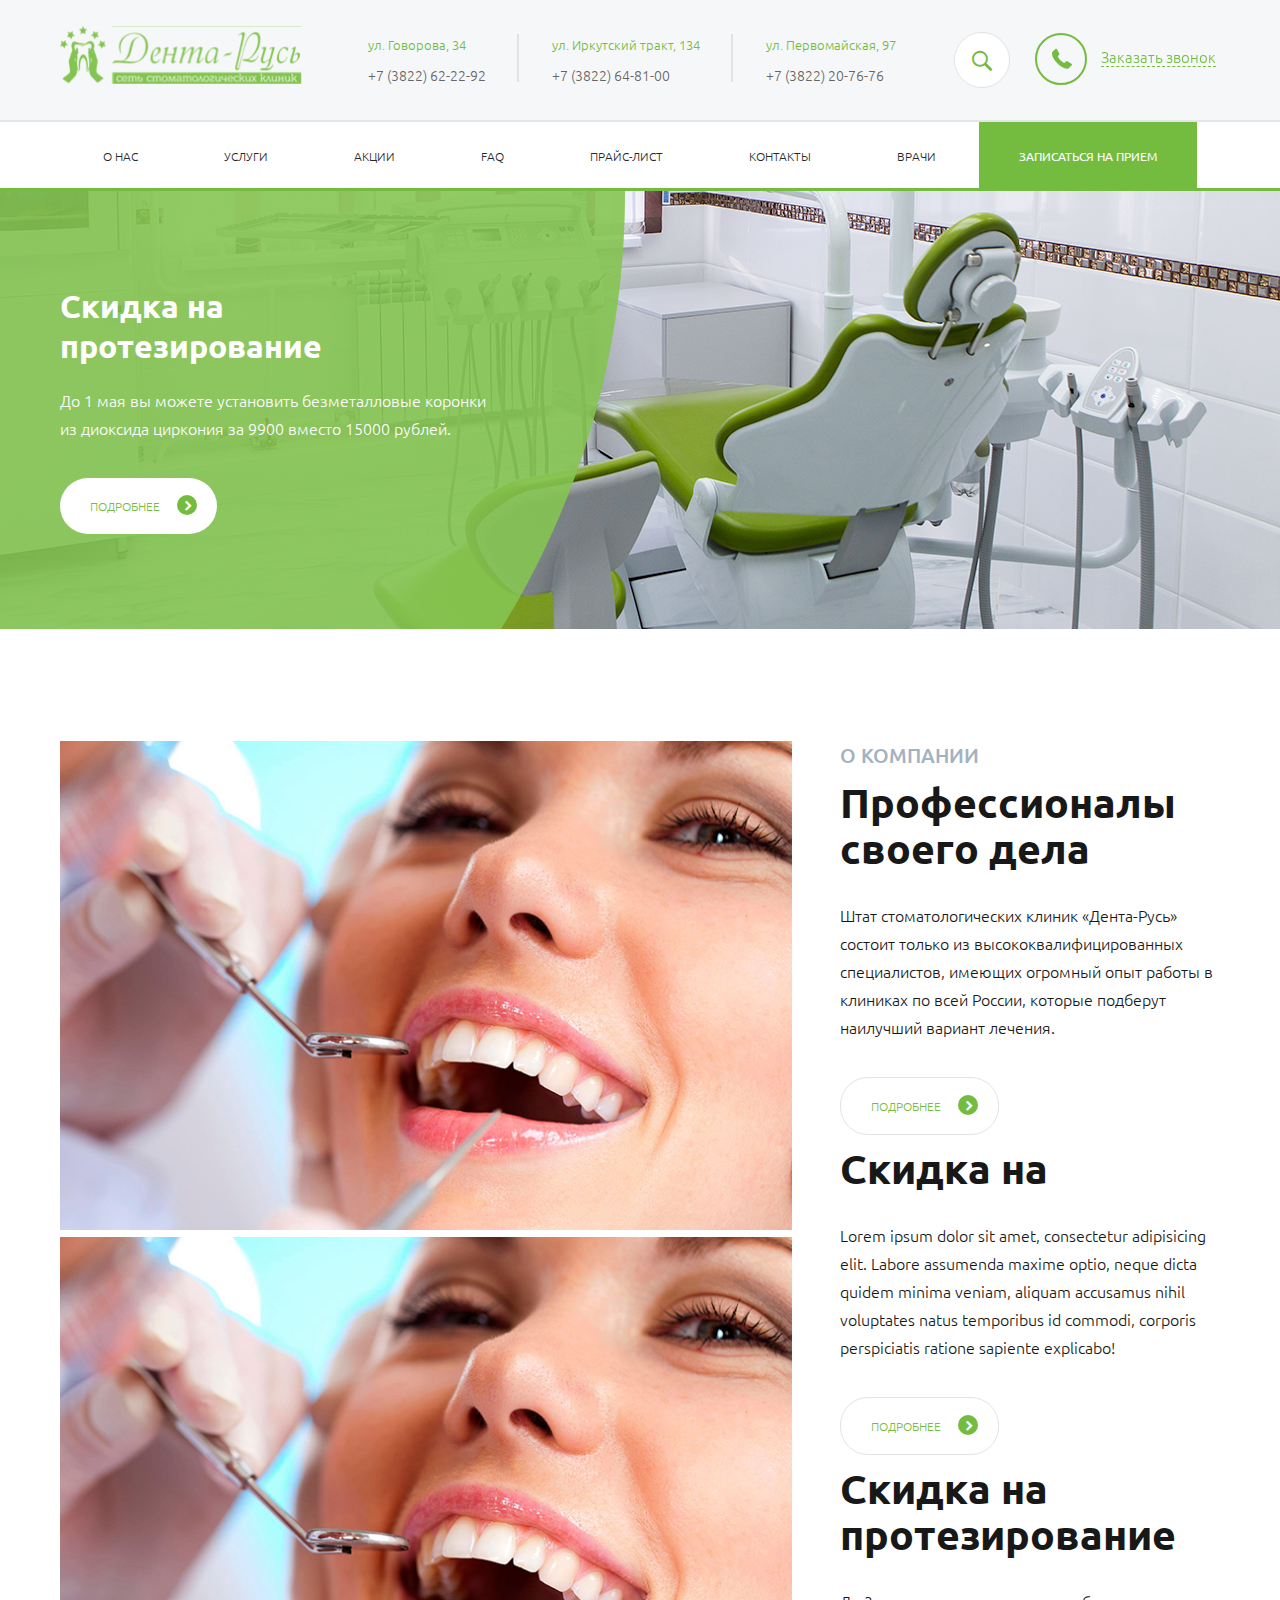
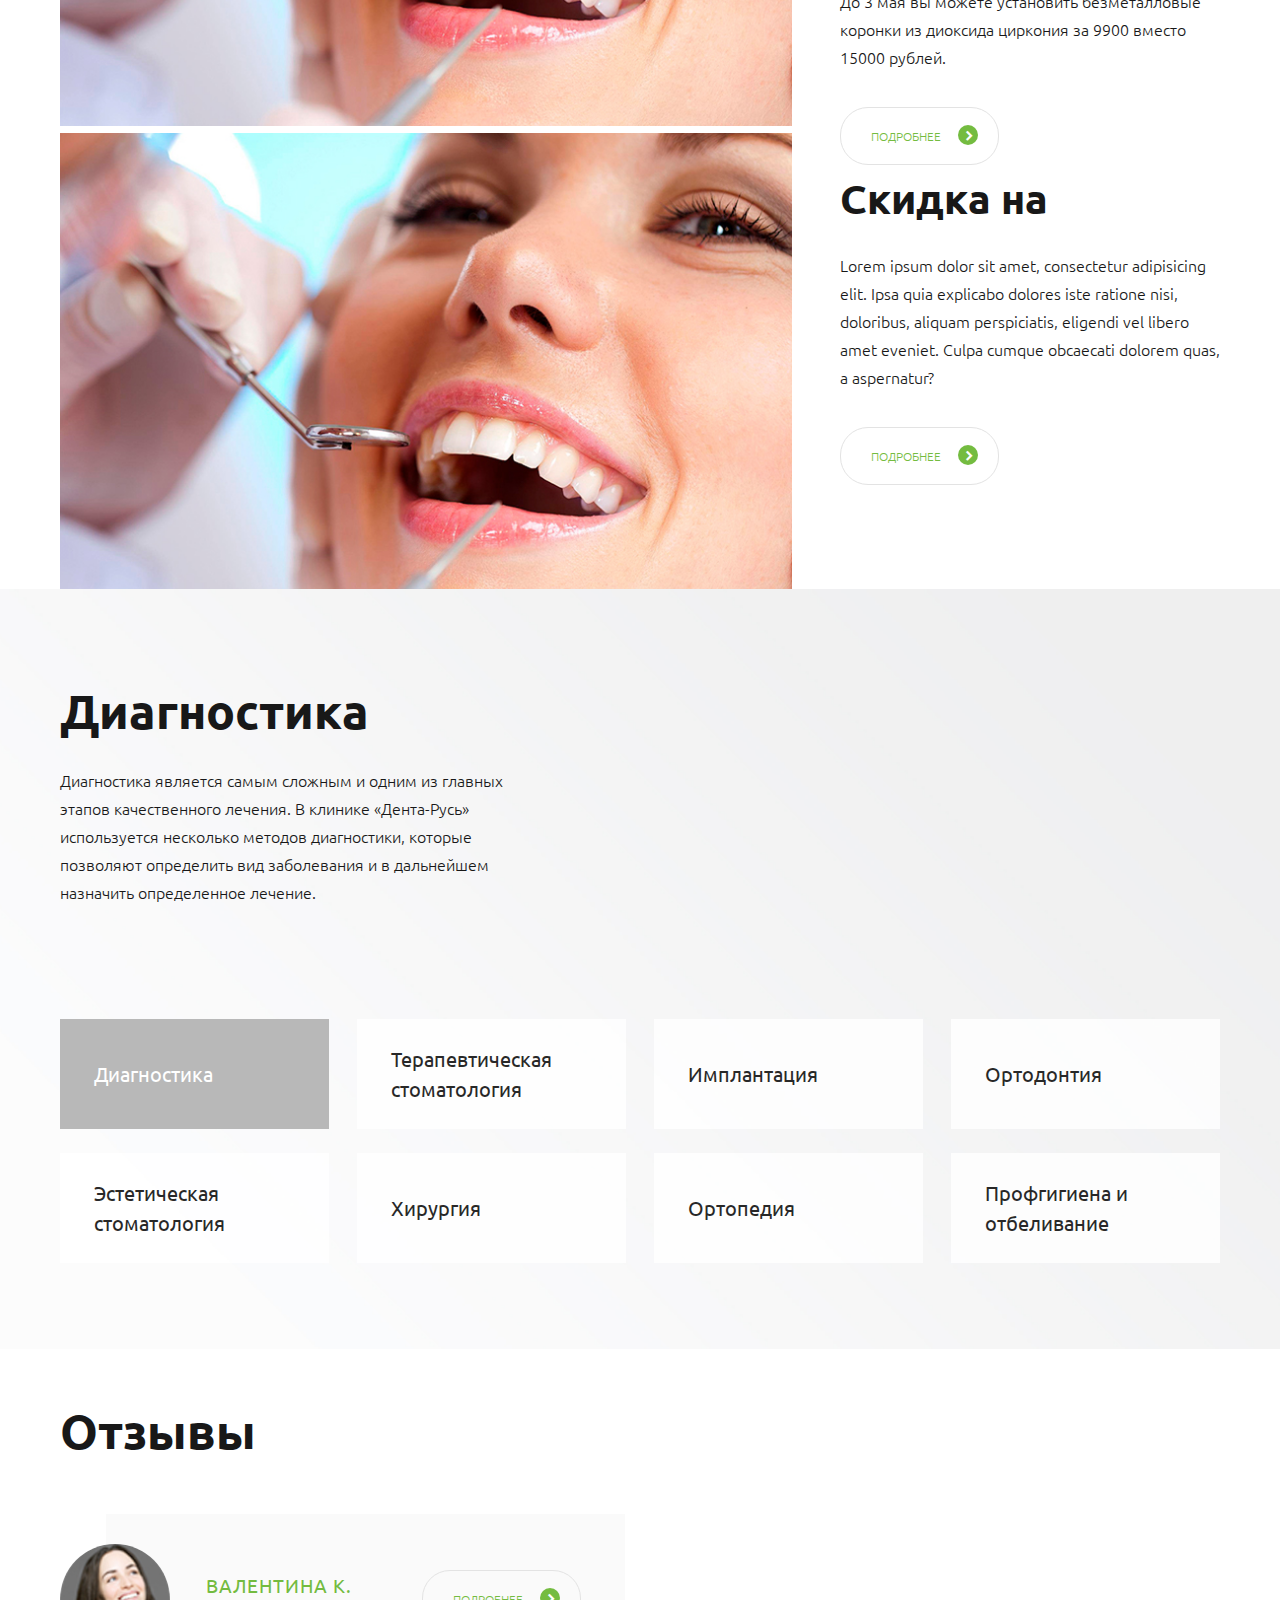
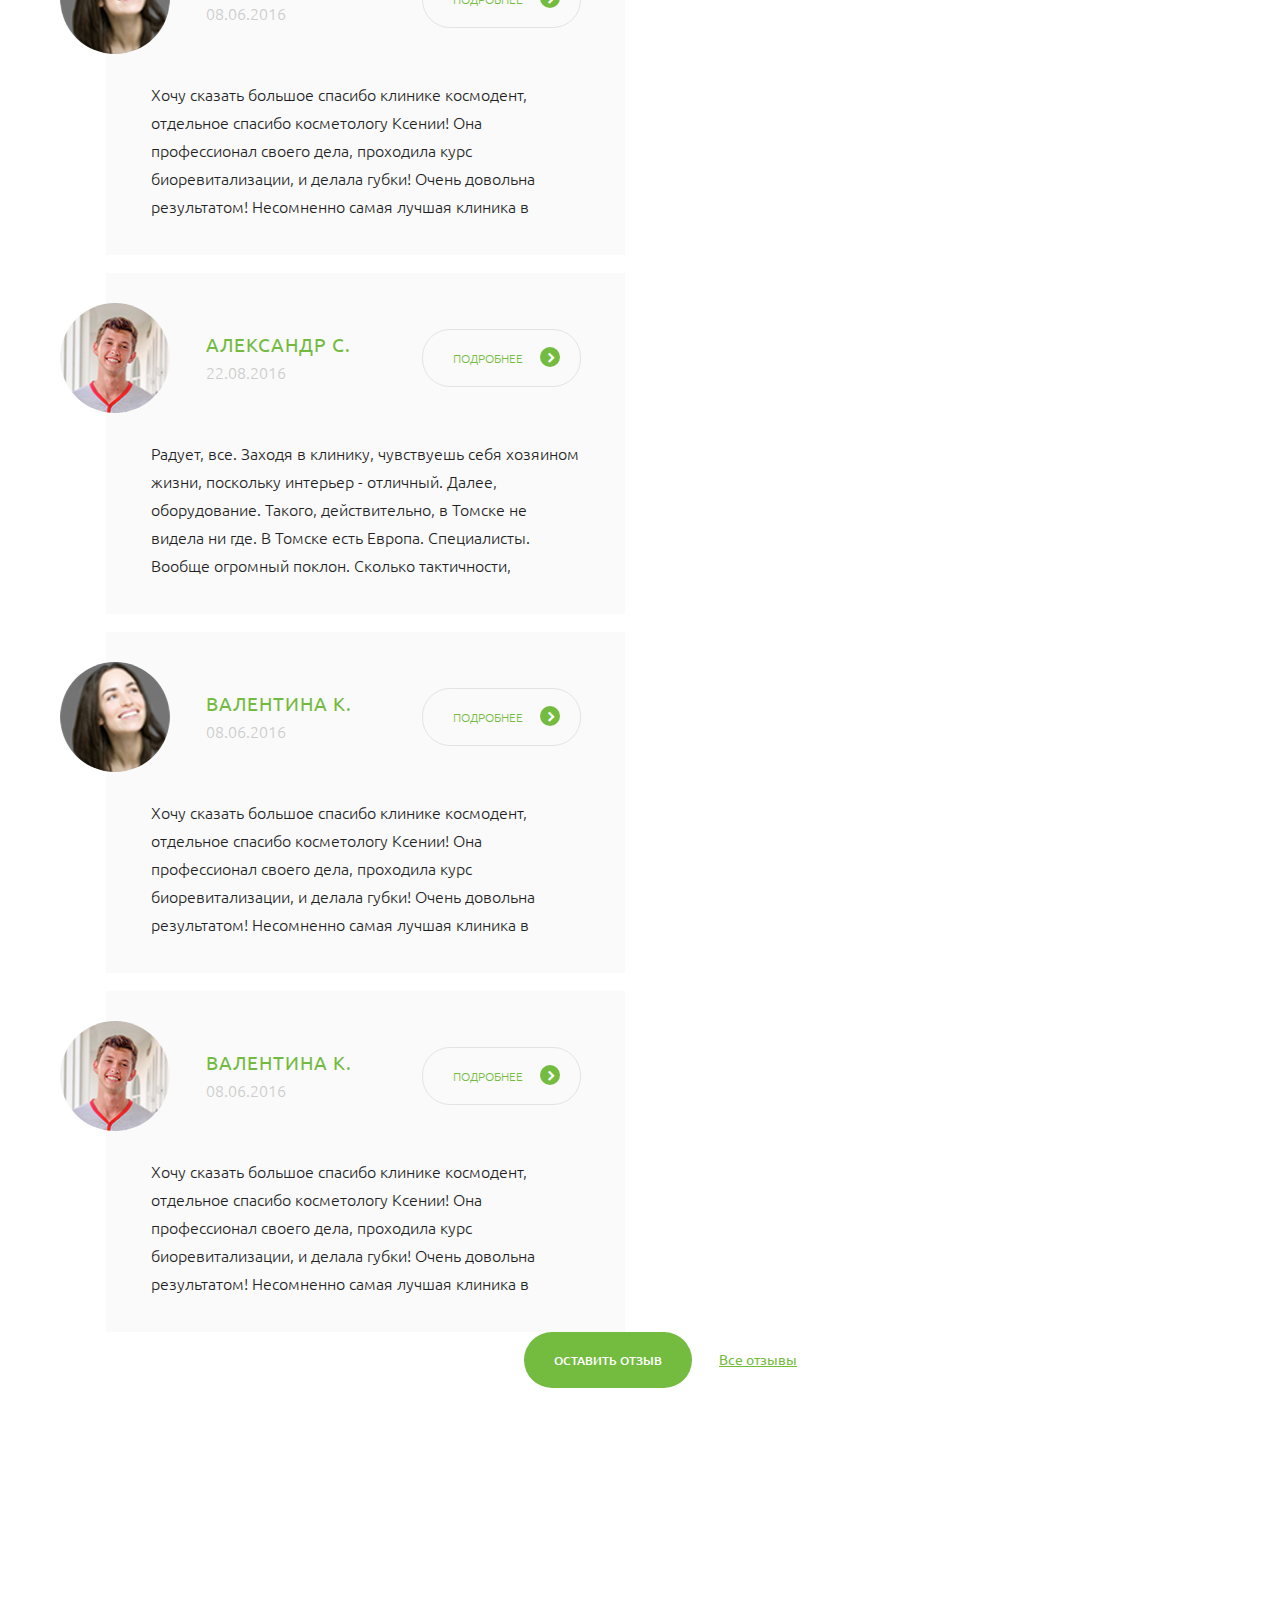
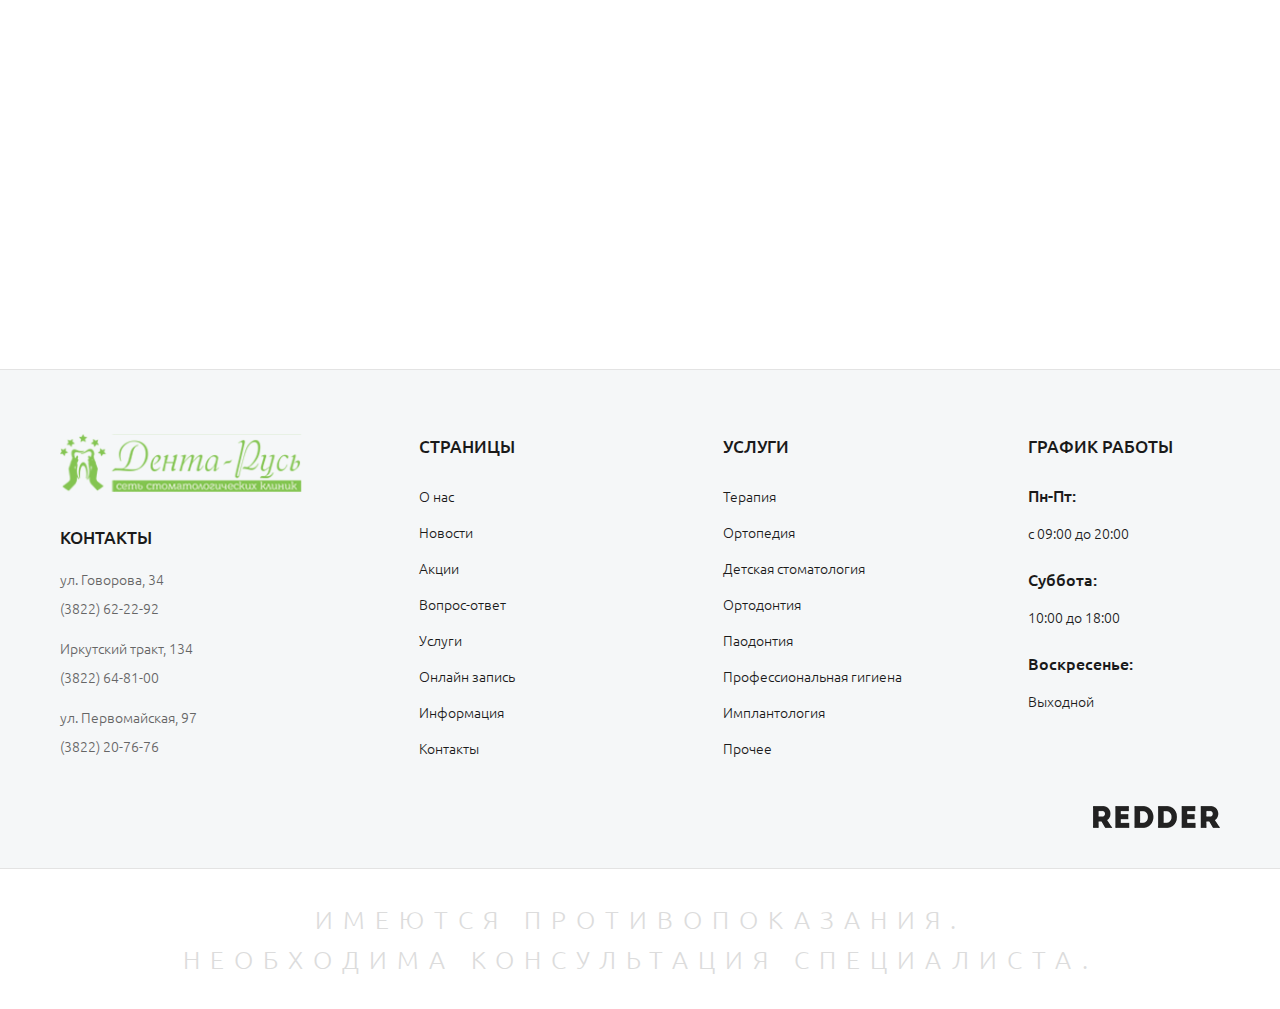
==== commit bd26176f: "no message" ====
--- a/index.html
+++ b/index.html
@@ -313,88 +313,100 @@
 				<div class="b-block clearfix">
 					<div class="mobile">
 						<h2>Услуги</h2>
-						<div class="p_services_mobile_menu" id="accordion">
+						<div class="p_services_mobile_menu mobile" id="accordion">
 							<h3  class="icon-diagnostika"><span>Диагностика</span></h3>
 							<div>
-								<a href="#">Лечение кариеса</a>
-								<a href="#">Лечение зубов без бормашины</a>
-								<a href="#">Лечение корневых каналов зубов</a>
-								<a href="#">Лечение зубов под микроскопом</a>
-								<a href="#">Лечение пульпита</a>
-								<a href="#">Лечение десен</a>
-								<a href="#">Лечение кариеса методом ICON</a>							
+								<ul>
+									<li><a href="#">Лечение кариеса</a></li>
+									<li><a href="#">Лечение зубов без бормашины</a></li>
+									<li><a href="#">Лечение корневых каналов зубов</a></li>
+								</ul>						
 							</div>
 							<h3  class="icon-ortopedia"><span>ортопедия</span></h3>
 							<div>
-								<a href="#">Лечение кариеса</a>
-								<a href="#">Лечение зубов без бормашины</a>
-								<a href="#">Лечение корневых каналов зубов</a>
-								<a href="#">Лечение зубов под микроскопом</a>
-								<a href="#">Лечение пульпита</a>
-								<a href="#">Лечение десен</a>
-								<a href="#">Лечение кариеса методом ICON</a>							
+								<ul>
+									<li><a href="#">Лечение кариеса</a></li>
+									<li><a href="#">Лечение зубов без бормашины</a></li>
+									<li><a href="#">Лечение корневых каналов зубов</a></li>
+									<li><a href="#">Лечение зубов под микроскопом</a></li>
+									<li><a href="#">Лечение пульпита</a></li>
+									<li><a href="#">Лечение десен</a></li>
+									<li><a href="#">Лечение кариеса методом ICON</a></li>
+								</ul>						
 							</div>						
 							<h3  class="icon-ortodontia"><span>Ортодонтия</span></h3>
 							<div>
-								<a href="#">Лечение кариеса</a>
-								<a href="#">Лечение зубов без бормашины</a>
-								<a href="#">Лечение корневых каналов зубов</a>
-								<a href="#">Лечение зубов под микроскопом</a>
-								<a href="#">Лечение пульпита</a>
-								<a href="#">Лечение десен</a>
-								<a href="#">Лечение кариеса методом ICON</a>							
+								<ul>
+									<li><a href="#">Лечение кариеса</a></li>
+									<li><a href="#">Лечение зубов без бормашины</a></li>
+									<li><a href="#">Лечение корневых каналов зубов</a></li>
+									<li><a href="#">Лечение зубов под микроскопом</a></li>
+									<li><a href="#">Лечение пульпита</a></li>
+									<li><a href="#">Лечение десен</a></li>
+									<li><a href="#">Лечение кариеса методом ICON</a></li>
+								</ul>							
 							</div>						
 							<h3  class="icon-gigiena"><span>Профгигиена и отбеливание</span></h3>
 							<div>
-								<a href="#">Лечение кариеса</a>
-								<a href="#">Лечение зубов без бормашины</a>
-								<a href="#">Лечение корневых каналов зубов</a>
-								<a href="#">Лечение зубов под микроскопом</a>
-								<a href="#">Лечение пульпита</a>
-								<a href="#">Лечение десен</a>
-								<a href="#">Лечение кариеса методом ICON</a>							
+								<ul>
+									<li><a href="#">Лечение кариеса</a></li>
+									<li><a href="#">Лечение зубов без бормашины</a></li>
+									<li><a href="#">Лечение корневых каналов зубов</a></li>
+									<li><a href="#">Лечение зубов под микроскопом</a></li>
+									<li><a href="#">Лечение пульпита</a></li>
+									<li><a href="#">Лечение десен</a></li>
+									<li><a href="#">Лечение кариеса методом ICON</a></li>
+								</ul>							
 							</div>						
 							<h3  class="icon-terapevt"><span>Терапевтическая стоматология</span></h3>
 							<div>
-								<a href="#">Лечение кариеса</a>
-								<a href="#">Лечение зубов без бормашины</a>
-								<a href="#">Лечение корневых каналов зубов</a>
-								<a href="#">Лечение зубов под микроскопом</a>
-								<a href="#">Лечение пульпита</a>
-								<a href="#">Лечение десен</a>
-								<a href="#">Лечение кариеса методом ICON</a>							
+								<ul>
+									<li><a href="#">Лечение кариеса</a></li>
+									<li><a href="#">Лечение зубов без бормашины</a></li>
+									<li><a href="#">Лечение корневых каналов зубов</a></li>
+									<li><a href="#">Лечение зубов под микроскопом</a></li>
+									<li><a href="#">Лечение пульпита</a></li>
+									<li><a href="#">Лечение десен</a></li>
+									<li><a href="#">Лечение кариеса методом ICON</a></li>
+								</ul>							
 							</div>						
 							<h3  class="icon-estet"><span>Эстетическая стоматология</span></h3>
 							<div>
-								<a href="#">Лечение кариеса</a>
-								<a href="#">Лечение зубов без бормашины</a>
-								<a href="#">Лечение корневых каналов зубов</a>
-								<a href="#">Лечение зубов под микроскопом</a>
-								<a href="#">Лечение пульпита</a>
-								<a href="#">Лечение десен</a>
-								<a href="#">Лечение кариеса методом ICON</a>							
+								<ul>
+									<li><a href="#">Лечение кариеса</a></li>
+									<li><a href="#">Лечение зубов без бормашины</a></li>
+									<li><a href="#">Лечение корневых каналов зубов</a></li>
+									<li><a href="#">Лечение зубов под микроскопом</a></li>
+									<li><a href="#">Лечение пульпита</a></li>
+									<li><a href="#">Лечение десен</a></li>
+									<li><a href="#">Лечение кариеса методом ICON</a></li>
+								</ul>						
 							</div>						
 							<h3  class="icon-implant"><span>хирургия и имплантация</span></h3>
 							<div>
-								<a href="#">Лечение кариеса</a>
-								<a href="#">Лечение зубов без бормашины</a>
-								<a href="#">Лечение корневых каналов зубов</a>
-								<a href="#">Лечение зубов под микроскопом</a>
-								<a href="#">Лечение пульпита</a>
-								<a href="#">Лечение десен</a>
-								<a href="#">Лечение кариеса методом ICON</a>							
+								<ul>
+									<li><a href="#">Лечение кариеса</a></li>
+									<li><a href="#">Лечение зубов без бормашины</a></li>
+									<li><a href="#">Лечение корневых каналов зубов</a></li>
+									<li><a href="#">Лечение зубов под микроскопом</a></li>
+									<li><a href="#">Лечение пульпита</a></li>
+									<li><a href="#">Лечение десен</a></li>
+									<li><a href="#">Лечение кариеса методом ICON</a></li>
+								</ul>						
 							</div>						
 							<h3  class="icon-child"><span>детская стоматология</span></h3>
 							<div>
-								<a href="#">Лечение кариеса</a>
-								<a href="#">Лечение зубов без бормашины</a>
-								<a href="#">Лечение корневых каналов зубов</a>
-								<a href="#">Лечение зубов под микроскопом</a>
-								<a href="#">Лечение пульпита</a>
-								<a href="#">Лечение десен</a>
-								<a href="#">Лечение кариеса методом ICON</a>							
+								<ul>
+									<li><a href="#">Лечение кариеса</a></li>
+									<li><a href="#">Лечение зубов без бормашины</a></li>
+									<li><a href="#">Лечение корневых каналов зубов</a></li>
+									<li><a href="#">Лечение зубов под микроскопом</a></li>
+									<li><a href="#">Лечение пульпита</a></li>
+									<li><a href="#">Лечение десен</a></li>
+									<li><a href="#">Лечение кариеса методом ICON</a></li>
+								</ul>					
 							</div>						
-						</div>							
+						</div>						
 					</div>				
 					<div class="services-texts notmobile">
 						<div data-id="1" class="services-text-container show">
--- a/css/layout.css
+++ b/css/layout.css
@@ -92,6 +92,10 @@
 input.error,textarea.error{
 	border: 1px solid #F00 !important;
 	box-shadow: 0 0px 0px 1px #F00;
+}
+textarea.error{
+	border: 2px solid #F00 !important;
+	box-shadow: none;
 }
 [class^="icon-"]:before, [class*=" icon-"]:before{
   /* use !important to prevent issues with browser extensions that change fonts */
@@ -365,7 +369,7 @@
   -o-transition: none !important;
 }
 .main-content_top_h1 {
-	padding-top: 42px;
+	padding-top: 32px;
 	margin-bottom: 20px;
 	text-align: left;
 }
@@ -746,7 +750,7 @@
 					.back-slider .slick-dots {
 						z-index: 10;
 						position: absolute;
-						top: 143px;
+						top: 160px;
 						left: 50%;
 						margin-left: 554px;
 						background-color: transparent;
@@ -845,7 +849,7 @@
 					.front-slide h2 {
 						font-family: "Ubuntu-Bold";
 						line-height: 40px;
-						width: 200px;
+						width: 400px;
 						display: inline-block;
 						margin-bottom: 20px;
 						font-size: 32px;
@@ -1300,6 +1304,7 @@
 								border-radius: 55px;
 								overflow: hidden;
 								margin-left: -46px;
+								background-color: #e1e1e1;
 							}
 							.review-single-name {
 								display: table-cell;
@@ -1422,7 +1427,7 @@
 							}
 							.review-single-full .review-single-name {
 								display: inline-block;
-								padding: 27px; 
+								padding: 11px 27px; 
 								text-align: left;
 							}	
 							.review-single-full .review-single-text {
@@ -1487,6 +1492,10 @@
 				content: "\e906";
 				margin-left: 2px;
 				line-height: 25px;
+			}
+			.map-cont .map-cont-close:after {
+			position: relative;
+			top: -1px;
 			}
 			.map-cont-close:hover:after {
 				color: #ffffff;
@@ -1711,14 +1720,14 @@
 			text-transform: uppercase;
 			}
 /*Адаптировал под таблеты*/
-.b-action{
-
-}
+.b-action{/* padding-top: 20px; */}
 	.b-stick{
-		height: 300px;	
+		height: 300px;
 		width: 300px;
+		padding-top: 20px;
 	}
 		.b-action-img{
+			margin: 0px !important;
 			width: 300px;
 			height: 300px;
 			background-position: 50% 50%;
@@ -1748,7 +1757,7 @@
 .main-content {
 
 }
-	.main-content .b-wide-block {
+	.inner .b-wide-block {
 		-webkit-transform: none;
 		   -moz-transform: none;
 		    -ms-transform: none;
@@ -1792,10 +1801,10 @@
 							width: 267px;
 							cursor: pointer;
 							vertical-align: bottom;
-							transition: color 200ms ease, background-color 200ms ease;
-							-o-transition: color 200ms ease, background-color 200ms ease;
-							-moz-transition:color 200ms ease, background-color 200ms ease;
-							-webkit-transition:color 200ms ease, background-color 200ms ease;
+							transition: color 200ms ease-out, background-color 200ms ease-out;
+							-o-transition: color 200ms ease-out, background-color 200ms ease-out;
+							-moz-transition: color 200ms ease-out, background-color 200ms ease-out;
+							-webkit-transition: color 200ms ease-out, background-color 200ms ease-out;
 						}
 						.p_services_menu_item a:hover span {
 							color: #74bc40;
@@ -1873,6 +1882,7 @@
 					display: none;
 				}
 				.p_services_menu_info_slider_items {
+					min-height: 500px;
 					position: relative;
 				}
 				.services_slide_close_btn {
@@ -2146,7 +2156,7 @@
 							font-size: 20px;
 							line-height: 20px;
 							text-transform: uppercase;
-							color: #7a7a7a;
+							color: rgba(0,0,0,0.25);
 							margin-bottom: 31px;
 						}
 						/*.p_doctors_slide_text p {
@@ -2372,7 +2382,7 @@
 							margin-bottom: 22px;
 						}
 	.p_about_b_clinics {
-		padding: 30px 0 54px;
+		padding: 30px 0 64px;
 	}
 		.b-block {
 
@@ -2408,10 +2418,10 @@
 						height: 368px;
 						width: 368px;
 						margin: 0;
-						transition: transform 200ms ease;
-						-o-transition: transform 200ms ease;
-						-moz-transition: transform 200ms ease;
-						-webkit-transition: transform 200ms ease;
+						transition: transform 400ms ease;
+						-o-transition: transform 400ms ease;
+						-moz-transition: transform 400ms ease;
+						-webkit-transition: transform 400ms ease;
 					}
 					.p_about_b_clinics_galary_windows:hover .img{
 						-webkit-transform: scale(1.1);
@@ -2454,16 +2464,18 @@
 /*about page end*/
 /*practice page*/
 		.p_practice {
-			text-align: left;
-			padding-bottom: 50px;
+			/*text-align: left;*/
 		}
 			.p_practice_menu {
+				padding-top: 30px;
+				padding-bottom: 0px;
+				margin-bottom: -20px;
 				color: #181815;
 				/* width: 1188px; */
 			}
 				.p_practice_menu_item {
 					display: inline-block;
-					height: 256px;
+					height: 200px;
 					width: 365px;
 					margin-right: 32px;
 					background-position: 50% 50%;
@@ -2485,11 +2497,30 @@
 						background-color: rgba(116,188,64,0.9);
 						box-sizing: border-box;
 						position: absolute;
-					}									
+						opacity: 1;
+						-webkit-transform: translateY(105px);
+						   -moz-transform: translateY(105px);
+						    -ms-transform: translateY(105px);
+						   	 -o-transform: translateY(105px);
+								transform: translateY(105px);
+						-webkit-transition: transform 300ms ease-out, opacity 300ms ease-out;
+						   -moz-transition: transform 300ms ease-out, opacity 300ms ease-out;
+						    -ms-transition: transform 300ms ease-out, opacity 300ms ease-out;
+						   	 -o-transition: transform 300ms ease-out, opacity 300ms ease-out;
+								transition: transform 300ms ease-out, opacity 300ms ease-out;
+					}			
+						.p_practice_menu_item:hover .p_practice_menu_vcard{
+							opacity: 1;
+							-webkit-transform: translateY(0px);
+							   -moz-transform: translateY(0px);
+							    -ms-transform: translateY(0px);
+							   	 -o-transform: translateY(0px);
+									transform: translateY(0px);
+						}								
 						.p_practice_menu_vcard h5{
 							text-transform: uppercase;
 							font-family: "Ubuntu-Medium";
-							font-size: 22px;
+							font-size: 18px;
 							line-height: 26px;
 							color: #ffffff;
 						}																																					
@@ -2582,7 +2613,7 @@
 			}
 			.p_practice_slide .map-cont-close {
 			top: 65px;
-			right: 20px;
+			right: 0px;
 			width: 29px;
 			height: 29px;
 			}
@@ -2804,6 +2835,7 @@
 .p_reviews-block{
 	/*padding-bottom: 50px;*/
 	margin-top: 55px;
+	margin-bottom: -30px;
 }
 	.p_reviews-single {
 		background-color: #fafafa;
@@ -2831,6 +2863,7 @@
 				display: table-cell;
 				vertical-align: middle;
 				float: none !important;
+				background-color: #e2e1e1;
 			}
 			.p_reviews-single-name {
 				display: table-cell;
@@ -2915,6 +2948,144 @@
 	float: left;
 	width: 665px;
 }
+
+.b-pop {
+	width: 565px;
+	padding: 55px 70px;
+	box-sizing: border-box;
+	color: #2f2f2f;
+}
+	.b-pop h3 {
+		line-height: 1.222;
+		font-family: "Ubuntu-bold";
+		font-size: 36px;
+		margin-bottom: 27px;
+	}
+	.b-pop p {
+		margin-bottom: 20px;
+	}
+	.b-pop .input {
+		background: none;
+		border: none;
+		border-bottom: 2px solid #797979;
+		border-radius: 0px;
+		width: 50%;
+		box-sizing: border-box;
+		padding-top: 19px;
+		padding-bottom: 9px;
+		font-size: 18px;
+		color: #171717;
+		font-family: "Ubuntu-Light";
+	}
+	.b-for-auth{
+
+	}
+		.b-pop .input:last-child {
+			/* margin-bottom: 0; */
+		}
+	.b-pop .input-half {
+		width: 200px;
+	}
+	.b-pop textarea.input  {
+		margin-top: 35px;
+		max-width: 100%;
+		height: 240px;
+		resize: none;
+		padding: 20px;
+		margin-bottom: 25px;
+		border: 2px solid #797979;
+		background: none;
+		border-radius: 0px;
+		width: 100%;
+		box-sizing: border-box;
+		padding-top: 19px;
+		padding-bottom: 9px;
+		font-size: 18px;
+		color: #171717;
+		font-family: "Ubuntu-Light";
+	}
+	.b-pop .b-btn {
+		font-family: "Ubuntu-Medium";
+		font-size: 12px;
+		color: #ffffff;
+		background-color: #74bc40;
+		padding-right: 30px;
+		-webkit-transition: all 200ms ease-out;
+		   -moz-transition: all 200ms ease-out;
+		    -ms-transition: all 200ms ease-out;
+		   	 -o-transition: all 200ms ease-out;
+				transition: all 200ms ease-out;
+	}
+	.b-pop .b-btn:hover {
+	    background-color: #5fab28 !important;
+	}
+.b-auth-button{
+	background-position: 50% 50%;
+	background-repeat: no-repeat;
+	width: 50px;
+	height: 50px;
+	background-size: 50px;
+	font-size: 0px;
+	margin-bottom: 12px;
+	cursor: pointer;
+	-webkit-transition: all 150ms ease-out;
+	   -moz-transition: all 150ms ease-out;
+	    -ms-transition: all 150ms ease-out;
+	   	 -o-transition: all 150ms ease-out;
+			transition: all 150ms ease-out;
+}
+	.b-auth-button:hover{
+		-webkit-transform: scale(1.1);
+		   -moz-transform: scale(1.1);
+		    -ms-transform: scale(1.1);
+		   	 -o-transform: scale(1.1);
+				transform: scale(1.1);
+	}
+.b-auth-button.b-vkontakte{
+	background-image: url('../i/vk.jpg');
+}
+.b-auth-button.b-odnoklassniki{
+	background-image: url('../i/ok.jpg');
+	margin-left: 15px;
+}
+.b-user-block{
+	position: relative;
+	margin-bottom: 15px;
+}
+.b-user-block input{
+	margin-bottom: 0px !important;
+	width: 159px !Important;
+}
+	.b-user-data{
+
+	}
+		.b-user-data .b-image{
+			width: 50px;
+			height: 50px;
+			display: none;
+			border-radius: 100px;
+			background-size: cover;
+		}
+		.b-user-data .b-name{
+			text-align: left;
+			margin-top: 0px;
+			margin-left: 0px;
+			font-size: 20px;
+		}
+	.b-review-logout{
+		float: left;
+		margin-left: 20px;
+		font-size: 20px;
+		margin-top: 0px;
+		display: inline-block;
+	}
+	.b-review-logout:hover{
+		text-decoration: underline;
+	}
+input[name="MAIL"]{
+	display: none;
+}
+
 .name, .phone {
 	display: inline-block;
 }
@@ -2928,7 +3099,7 @@
 	background: none;
 	border: none;
 	border-bottom: 2px solid #ffffff;
-	border-radius: none;
+	border-radius: 0px;
 	width: 297px;
 	padding-top: 19px;
 	padding-bottom: 9px;
@@ -2973,7 +3144,7 @@
 	color: rgb(56,56,56);
 	margin-left: 30px;
 	border: none;
-	border-radius: none;
+	border-radius: 0px;
 	box-sizing: border-box;
 	padding-left: 35px;
 	margin-top: 20px;
@@ -3387,9 +3558,13 @@
 	transform: rotate(45deg);
 }
 .ui-state-hover {
-	border: none !important;
-	background: none !important;
+	/* border: none !important; */
+	/* background: none !important; */
 	cursor: pointer;
+	background: #fafafa;
+}
+.ui-accordion .ui-accordion-header{
+	background: transparent;
 }
 .ui-datepicker-prev-hover {
 	top: 2px !important;
@@ -3400,15 +3575,16 @@
 	right: 2px !important;
 }
 .ui-datepicker-calendar .ui-state-hover {
-	border: 1px solid #cccccc !important;
+	border: 1px solid #efefef !important;
+	background: #fafafa;
 }
 .ui-state-active {
 	background: #74bc40 !important;
-	border: 1px solid #4caf50 !important;
+	/* border: 1px solid #4caf50 !important; */
 }
 .ui-datepicker {
 	border-radius: 0px !important;
-	width: 458px !important;
+	width: 429px !important;
 	position: absolute !important;
 }
 .ui-icon {
@@ -3494,8 +3670,8 @@
 }
 input.error {
 	border: none !important;
-	border-bottom: 1px solid #f00 !important;
-	box-shadow: 0px 1px 0px 0px #f00 !important;
+	border-bottom: 2px solid #f00 !important;
+	box-shadow: none;
 }
 .b-thanks {
 	color: #1f1f1f;
@@ -3529,6 +3705,7 @@
 	width: 465px;
 	height: 90px;
 	top: 48px;
+	cursor: pointer;
 	left: 30px;
 }
 .time-section label {
@@ -3618,6 +3795,8 @@
 			top: 50%;
 			margin-top: -100px;
 			border-radius: 100px;
+			/*border: 1px solid #e8e8e8;*/
+			/*background-color: #f2f2f2;*/
 			background-position: 50% 50%;
 			background-size: cover;
 		}
@@ -3659,6 +3838,7 @@
 			.b-other-actions li{
 				margin-bottom: 20px;
 				display: table;
+				padding-left: 0px;
 			}
 				.b-other-actions li a{
 					color: #0e0e0e;
--- a/css/layout-tablet.css
+++ b/css/layout-tablet.css
@@ -436,7 +436,6 @@
 				}
 					.back-slider .slick-dots {
 						position: absolute;
-						top: 143px;
 						left: 50%;
 						margin-left: 440px;
 						/* cursor: pointer; */
@@ -523,7 +522,7 @@
 					.front-slide h2 {
 						font-family: "Ubuntu-Bold";
 						line-height: 40px;
-						width: 200px;
+						width: 350px;
 						display: inline-block;
 						margin-bottom: 20px;
 						font-size: 32px;
@@ -870,7 +869,6 @@
 							}
 							.review-single-full .review-single-name {
 								display: inline-block;
-								padding: 27px; 
 								text-align: left;
 							}	
 							.review-single-full .review-single-text {
@@ -1485,7 +1483,7 @@
 				/* width: 1188px; */
 			}
 				.p_practice_menu_item {
-					height: 256px;
+					height: 165px;
 					width: 300px;
 					margin-right: 30px;
 					background-repeat: no-repeat;
@@ -1497,12 +1495,13 @@
 				}		
 					.p_practice_menu_vcard {
 						width: 100%;
-						padding: 24px 30px 26px 30px;
+						padding: 20px 20px 20px 20px;
 						bottom: 0;
 						box-sizing: border-box;
 					}									
 						.p_practice_menu_vcard h5{
 							line-height: 26px;
+							font-size: 16px;
 						}																																					
 	.hidden .p_practice_slider {
 	}
@@ -1518,6 +1517,9 @@
 	}	
 		.p_practice_slide {
 			width: 1560px;
+		}
+		.p_practice_slide h2{
+			font-size: 38px;
 		}
 	.pract_info_show {
 		min-height: 600px;
@@ -1692,7 +1694,7 @@
 							margin-bottom: 22px;
 						}
 	.p_about_b_clinics {
-		padding: 30px 0 54px;
+		padding: 30px 0 64px;
 	}
 		.b-block {
 
@@ -1818,7 +1820,7 @@
 	margin-top: 42px;
 }
 .ui-datepicker {
-	width: 368px !important;
+	width: 339px !important;
 }
 #b-popup-3 .left {
 	width: 620px;
--- a/css/layout-mobile.css
+++ b/css/layout-mobile.css
@@ -137,6 +137,9 @@
     margin-top: 26px;
     line-height: 35px;
 }
+.b-text th, td {
+    padding: 10px 15px 10px;
+}
 .b-text li:before {
     margin-right: 7px;
 }
@@ -176,8 +179,8 @@
 			}
 				.logo {
 					background-position: 50% 50%;
-					background-image: url('../i/logo.png');
-					background-size: 100%;
+					background-image: url('../i/logo@2x.png');
+					background-size: contain;
 					background-repeat: no-repeat;
 					height: 58px;
 					max-width: 243px;
@@ -499,6 +502,7 @@
 			}
 				.back-slide {
 					width: auto;
+					background-position: 72% 50%;
 				}
 					.back-slider .slick-dots {
 						display: none !important;
@@ -536,6 +540,7 @@
 				}
 					.front-slider-align {
 						display: table !important;
+						overflow: hidden;
 					}
 					.front-slide {
 						padding: 5%;
@@ -543,6 +548,7 @@
 					.front-slide h2 {
 						line-height: 36px;
 						font-size: 24px;
+						width: 80%;
 					}
 					.front-slide p {
 						width: 90%;
@@ -1096,7 +1102,7 @@
 							line-height: 26px;
 						}
 						.footer-logconts {
-							width: auto;
+							width: 50%;
 							margin-right: 6%; /*140px*/
 							float: right !important;
 						}
@@ -1138,7 +1144,7 @@
 								margin-top: 18px;
 							}
 						.footer-shedule {
-							width: auto;
+							width: 44%;
 							}							
 							.footer-shedule li {
 									margin-bottom: 10px;
@@ -1675,6 +1681,28 @@
 		.p_reviews-single-text p {
 			max-height: 145px;
 		}
+
+.b-action{
+
+
+}
+	.b-stick{
+		width: 100%;
+		height: auto;
+	}
+		.b-action-img{
+			width: 100%;
+			height: auto;
+			margin-bottom: 0px !important;
+			margin-top: -15px !important;
+			background-position: 50% 50%;
+			background-size: cover;
+			border-radius: 250px;
+		}
+	.b-action-text{
+		width: 100%;
+		float: none !important;
+	}
 /*reviews page*/
 /*doctors page*/
 .b-wide-block {
@@ -1684,8 +1712,9 @@
 
 	}
 		.p_doctors {
+			overflow: hidden;
 			text-align: left;
-			padding-bottom: 50px;
+			padding-bottom: 0px;
 		}
 			.p_doctors_menu {
 				width: 100%;
@@ -1830,7 +1859,7 @@
 							line-height: 28px;
 							text-transform: uppercase;
 							margin-bottom: 15px;
-							color: #171717;
+							color: #adadad;
 						}
 						/*.p_doctors_slide_text p {
 							margin-bottom: 30px;
@@ -1888,6 +1917,9 @@
 				color: #181815;
 				margin: 0 auto;
 				width: 100%;
+				padding-top: 0px;
+				padding-bottom: 0px;
+				margin-bottom: -20px;
 			}
 				.p_practice_menu_item {
 					display: block;
@@ -1896,7 +1928,7 @@
 					width: 100%;
 					cursor: pointer;
 					float: none;
-					margin: 0 auto 30px;
+					margin: 0 auto 20px;
 					position: relative;
 				}
 				.p_practice_menu_item:nth-child(4n-1) {
@@ -1904,14 +1936,16 @@
 				}		
 					.p_practice_menu_vcard {
 						width: 100%;
-						padding: 24px 30px 26px 30px;
+						padding: 20px 20px 20px 20px;
 						bottom: 0;
 						box-sizing: border-box;
 						position: absolute;
-					}									
+						display: none;
+					}							
 						.p_practice_menu_vcard h5{
 							line-height: 26px;
 							color: #ffffff;
+							font-size: 13px;
 						}																																					
 	.hidden .p_practice_slider {
 		display: none;
@@ -1919,7 +1953,7 @@
 	.p_practice_slider {
 		color: #181815;
 		padding: 0;
-		width: 90%;
+		width: 95%;
 	}
 	.p_practice_slider_cont {
 		min-height: 0px;
@@ -1934,6 +1968,12 @@
 			position: relative;
 			width: initial;
 		}
+		.p_practice_slide h2 {
+		    font-size: 30px;
+		    line-height: 36px;
+		    width: calc(100% - 35px);
+		    margin-bottom: 25px;
+		}
 	.pract_info_show {
 		min-height: 600px;
 		height: initial;
@@ -1963,7 +2003,7 @@
 					margin-left: 485px;
 				}					
 			.p_practice_slide .b-block{
-				padding: 40px 0 30px;
+				padding: 25px 0 30px;
 			}
 			.p_practice_slide .map-cont-close {
 			top: 65px;
@@ -1974,8 +2014,11 @@
 					width: 100%;
 				}
 					.p_practice_slide_img_before {
+					height: 150px;
 					}
 					.p_practice_slide_img_after {
+					height: 150px;
+					margin-bottom: 0px;
 					}
 					.p_practice_slide_img_executor {
 					}				
@@ -1989,7 +2032,7 @@
 					display: none !important;
 				}							
 /*practice page*/
-/*ÃÂ¡Ã‘â€šÃ‘â‚¬ÃÂ°ÃÂ½ÃÂ¸Ã‘â€ ÃÂ° Ã‘Æ’Ã‘ÂÃÂ»Ã‘Æ’ÃÂ³*/
+/*ÃƒÆ’Ã‚ÂÃƒâ€šÃ‚Â¡ÃƒÆ’Ã¢â‚¬ËœÃƒÂ¢Ã¢â€šÂ¬Ã…Â¡ÃƒÆ’Ã¢â‚¬ËœÃƒÂ¢Ã¢â‚¬Å¡Ã‚Â¬ÃƒÆ’Ã‚ÂÃƒâ€šÃ‚Â°ÃƒÆ’Ã‚ÂÃƒâ€šÃ‚Â½ÃƒÆ’Ã‚ÂÃƒâ€šÃ‚Â¸ÃƒÆ’Ã¢â‚¬ËœÃƒÂ¢Ã¢â€šÂ¬Ã‚Â ÃƒÆ’Ã‚ÂÃƒâ€šÃ‚Â° ÃƒÆ’Ã¢â‚¬ËœÃƒâ€ Ã¢â‚¬â„¢ÃƒÆ’Ã¢â‚¬ËœÃƒâ€šÃ‚ÂÃƒÆ’Ã‚ÂÃƒâ€šÃ‚Â»ÃƒÆ’Ã¢â‚¬ËœÃƒâ€ Ã¢â‚¬â„¢ÃƒÆ’Ã‚ÂÃƒâ€šÃ‚Â³*/
 .main-content {
 
 }
@@ -2004,27 +2047,29 @@
 			}				
 				.p_services_mobile_menu {
 				}
-					.p_services_mobile_menu .ui-state-default {
-						color: #252525 !important;                                                                  ;
-					}		
 					.p_services_mobile_menu .ui-state-active {
-						background-color: #74bc40 !important;
-						color: #ffffff !important;  
+						color: #4caf50 !important;
+						background: transparent !important;
+					}
+					.p_services_mobile_menu .ui-accordion-content {
+						padding: 0 !important;
 					}
 					.p_services_mobile_menu h3{
-					margin: 0 !important;
+					margin: none !important;
 					border: none !important;
 					display: table !important;
-					padding: 15px !important;
-					font-size: 20px !important;
+					padding: 15px 0px !important;
+					font-size: 16px !important;
 					font-family: "Ubuntu" !important;
-					text-transform: uppercase !important;
+					text-transform: none !important;
 					box-sizing: border-box !important;
 					width: 100% !important;
-					background-color: transparent !important;
 					}
 						.p_services_mobile_menu h3 span{
-							display: table-cell;vertical-align: middle;padding-left: 4px !important;
+							display: table-cell;
+							font-family: "Ubuntu-Medium";
+							padding-left: 20px !important;
+							padding-top: 9px;
 						}
 					.p_services_mobile_menu h3:before{
 					display: table-cell !important;
@@ -2033,21 +2078,23 @@
 					width: 1px !important;
 					}					
 					.p_services_mobile_menu div{
-					padding: 20px 0 10px 20px !important;
-					border: none !important;
-					background-color: transparent !important;
+						border: none !important;
+						background-color: transparent !important;
 					}
 					.p_services_mobile_menu a{
 					display: inherit !important;
 					font-family: "Ubuntu-Light" !important;
-					font-size: 22px !important;
-					line-height: 26px !important;
+					font-size: 16px !important;
+					line-height: 22px !important;
 					margin-bottom: 20px !important;
-					color: #74bc40 !important;
 					}					
 					.p_services_mobile_menu a:hover{
 						text-decoration: underline !important;
-					}					
+					}
+					.p_services_mobile_menu ul {
+						padding: 10px 0 10px 59px !important;
+						box-sizing: border-box;
+					}				
 .actions{margin-top: 35px;margin-bottom: -50px;}
 	.actions li{
 		margin-bottom: 30px;
@@ -2079,12 +2126,115 @@
 }
 	.b-service-text{
 		width: 100%;
+		margin-top: -15px;
 	}
 	.b-service-actions{
 		width: 100%;
 	}
 .b-content {
     padding-bottom: 50px;
+}
+.b-pop {
+	width: 95%;
+	padding: 30px 30px 35px;
+}
+	.b-pop h3 {
+		line-height: 1.222;
+		font-size: 30px;
+		margin-bottom: 20px;
+	}
+	.b-pop p {
+		margin-bottom: 20px;
+	}
+	.b-pop .input {
+		width: 100%;
+		padding-top: 19px;
+		padding-bottom: 9px;
+		font-size: 18px;
+	}
+	.b-for-auth{
+
+	}
+		.b-pop .input:last-child {
+			/* margin-bottom: 0; */
+		}
+	.b-pop .input-half {
+		width: 200px;
+	}
+	.b-pop textarea.input  {
+		margin-top: 35px;
+		max-width: 100%;
+		height: 240px;
+		padding: 20px;
+		margin-bottom: 25px;
+		width: 100%;
+		padding-top: 19px;
+		padding-bottom: 9px;
+		font-size: 18px;
+	}
+	.b-pop .b-btn {
+		font-size: 12px;
+		padding-right: 30px;
+	}
+	.b-pop .b-btn:hover {
+	    
+	}
+.b-auth-button{
+	width: 50px;
+	height: 50px;
+	background-size: 50px;
+	margin-bottom: 12px;
+}
+	.b-auth-button:hover{
+		
+	}
+.b-auth-button.b-vkontakte{
+	
+}
+.b-auth-button.b-odnoklassniki{
+	margin-left: 15px;
+}
+.b-user-block{
+	margin-bottom: 15px;
+}
+.b-user-block input{
+	margin-bottom: 0px !important;
+	width: 159px !Important;
+}
+	.b-user-data{
+
+	}
+		.b-user-data .b-image{
+			width: 50px;
+			height: 50px;
+			border-radius: 100px;
+		}
+		.b-user-data .b-name{
+			margin-top: 0px;
+			margin-left: 0px;
+			font-size: 20px;
+		}
+	.b-review-logout{
+		margin-left: 20px;
+		font-size: 20px;
+		margin-top: 0px;
+	}
+	.b-review-logout:hover{
+		
+	}
+.b-other-actions li{
+	padding-left: 0px;
+}
+.b-other-actions a:hover .b-img{
+	-webkit-transform: scale(1);
+	   -moz-transform: scale(1);
+	    -ms-transform: scale(1);
+	   	 -o-transform: scale(1);
+			transform: scale(1);
+}
+.b-back-link {
+    padding-top: 40px;
+    padding-bottom: 20px;
 }
 
 @media screen and (max-width: 360px){
@@ -2098,6 +2248,9 @@
 	.footer-columns h4{
 		font-size: 16px;
 	}
+	.p_practice_menu_item{
+		height: 150px;
+	}
 }
 
 @media screen and (max-width: 500px){
@@ -2109,3 +2262,26 @@
 		height: 300px;
 	}
 }
+
+@media screen and (max-width: 450px){
+	.p_practice_menu_item{
+		height: 200px;
+	}
+}
+
+@media screen and (min-width: 450px){
+	.p_practice_slide_img_after,
+	.p_practice_slide_img_before{
+		height: 200px;
+	}
+}
+
+@media screen and (min-width: 500px){
+	.p_practice_slide_img_after,
+	.p_practice_slide_img_before{
+		height: 250px;
+	}
+	.p_practice_menu_item{
+		height: 150px;
+	}
+}
